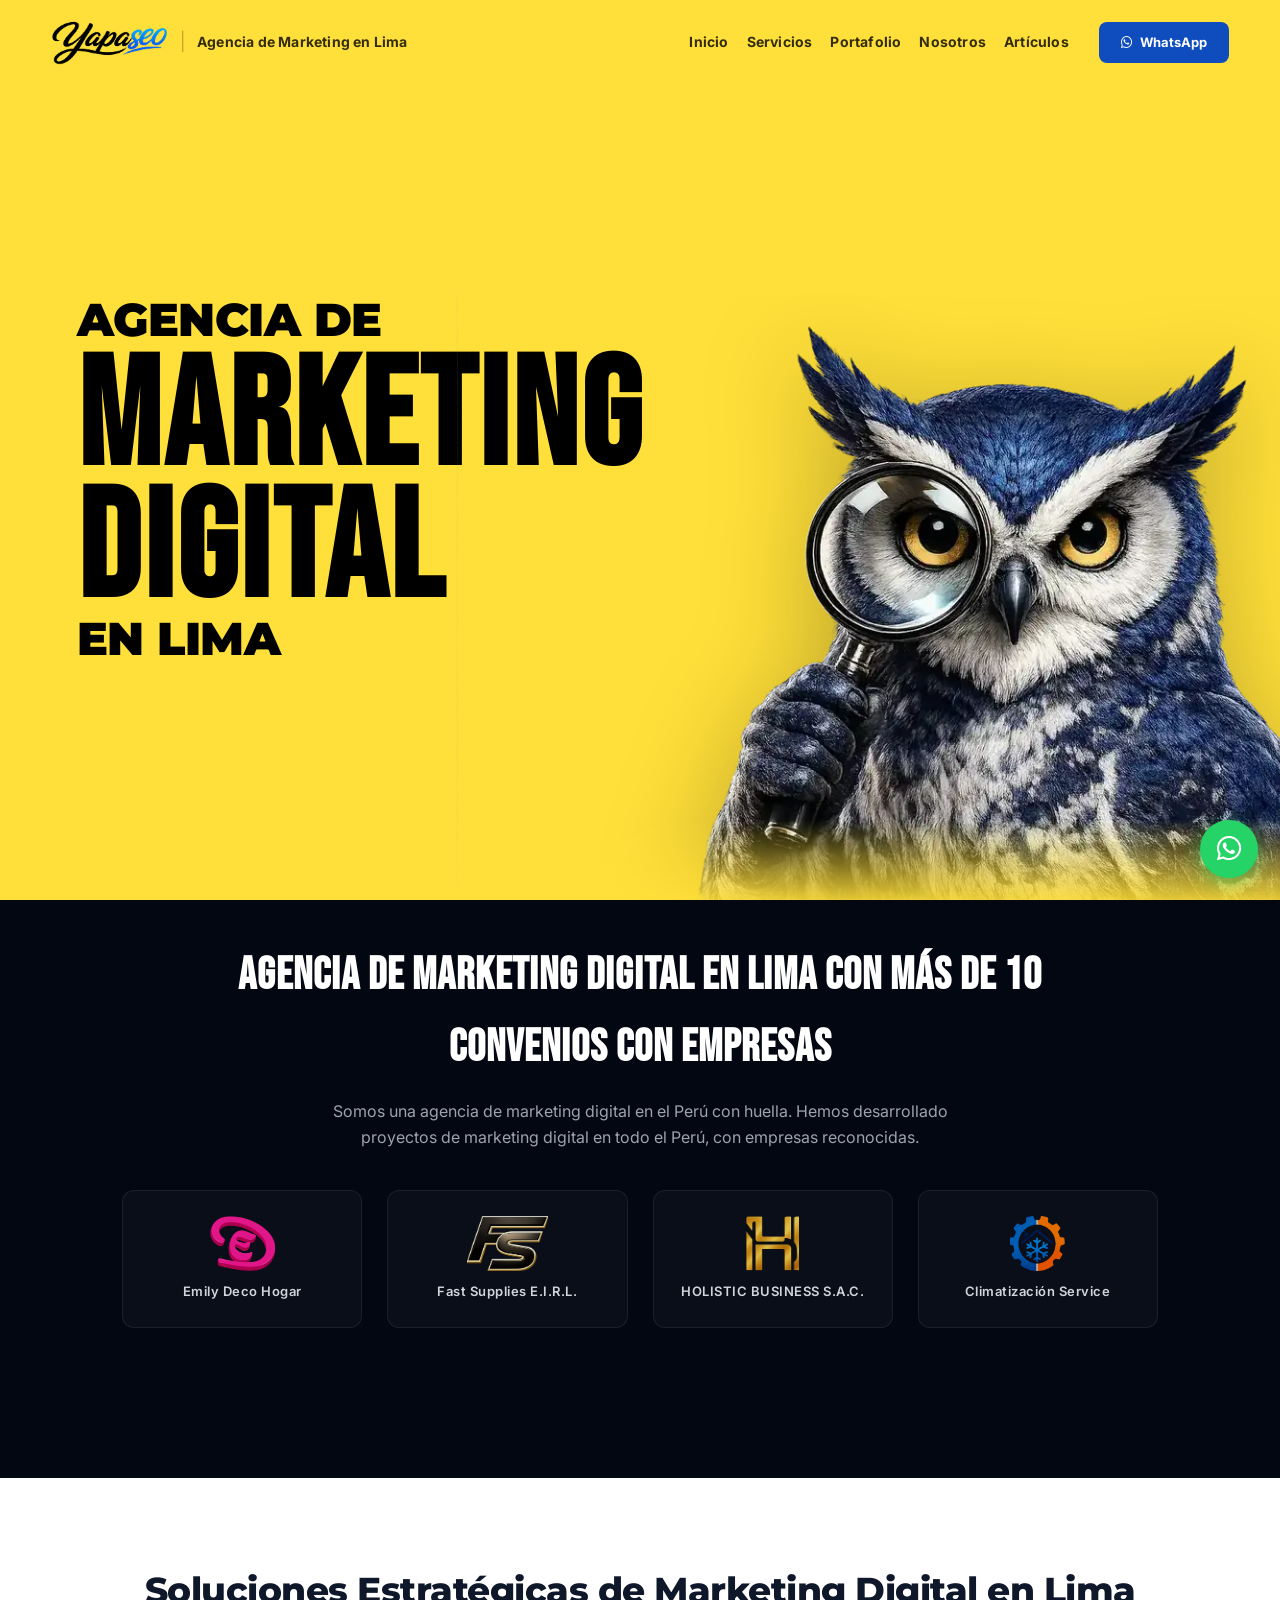
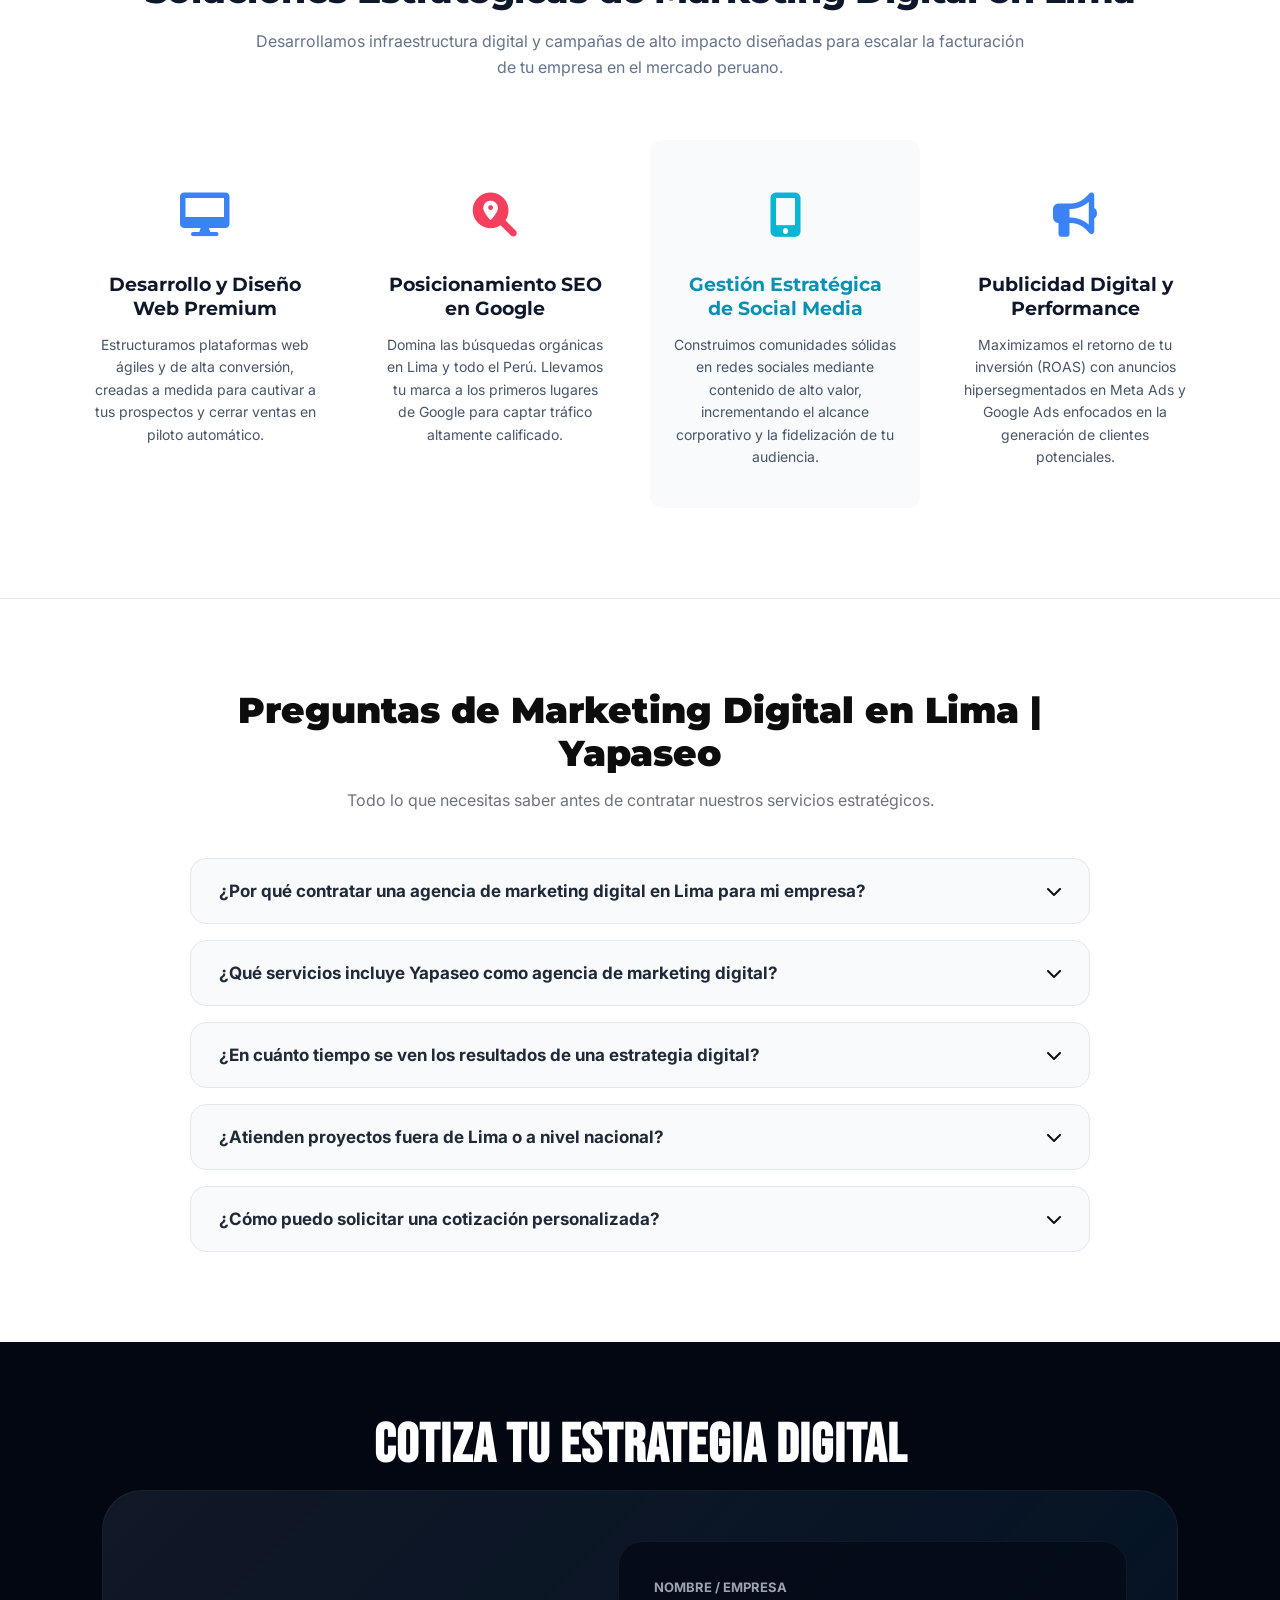
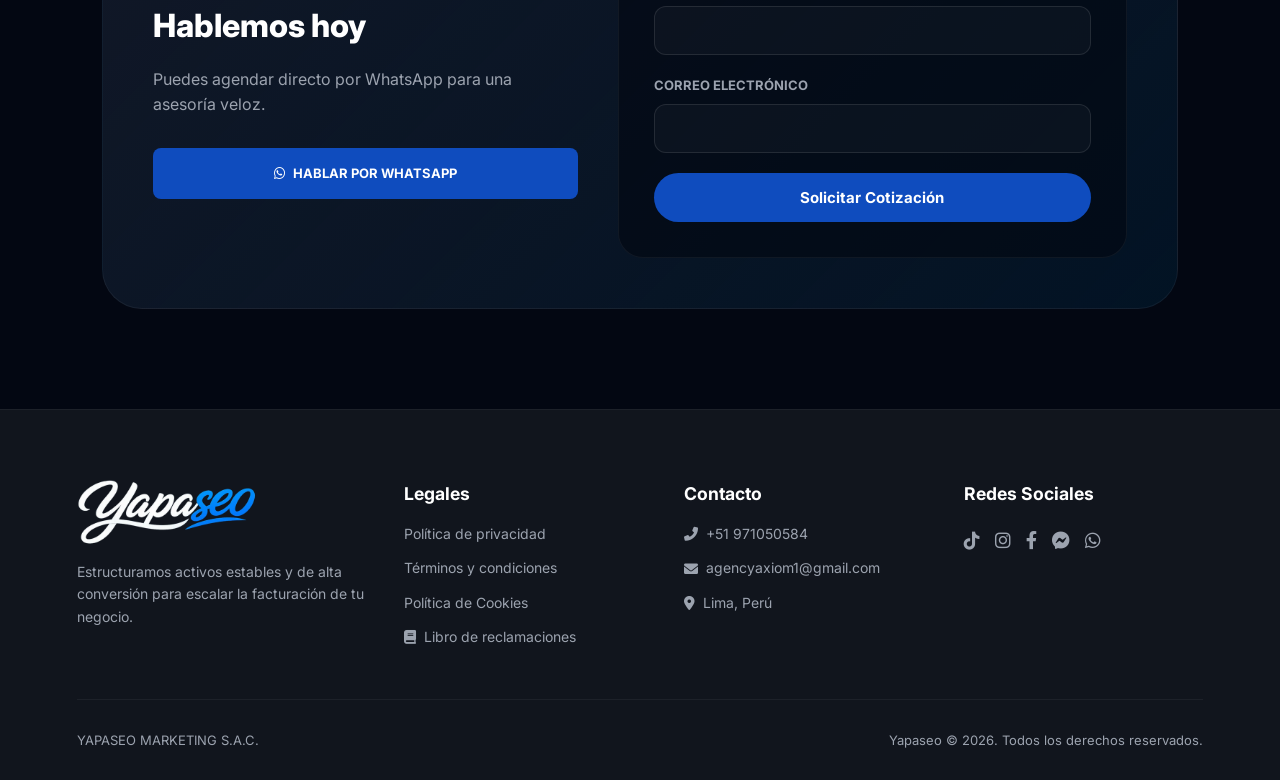
==== index.html @ 15ad4b8b "Add files via upload" ====
<!DOCTYPE html>
<html lang="es">
<head>
    <meta charset="UTF-8">
    <meta name="viewport" content="width=device-width, initial-scale=1.0">
    
    <title>Yapaseo | Agencia de Marketing Digital en Lima</title>
    <meta name="description" content="Agencia de marketing digital en Lima. Escalamos tus ventas con diseño web de alta conversión, posicionamiento SEO, branding corporativo y pauta digital.">
    <meta name="keywords" content="marketing digital lima, agencia de marketing peru, diseño web lima, edicion de video, branding corporativo, seo lima, publicidad online, yapaseo">
    <meta name="robots" content="index, follow">
    
    <link rel="canonical" href="https://yapaseo.com/">

    <meta property="og:type" content="website">
    <meta property="og:title" content="Yapaseo | Agencia de Marketing Digital en Lima">
    <meta property="og:description" content="Escala tu facturación y domina el mercado con infraestructura digital de alta conversión.">
    <meta property="og:image" content="https://yapaseo.com/assets/img/yapaseo-rectangular-negro.webp">
    <meta property="og:url" content="https://yapaseo.com/">

    <link rel="icon" type="image/png" sizes="192x192" href="https://yapaseo.com/assets/img/Favicon-yapaseo.png">
    <link rel="shortcut icon" href="https://yapaseo.com/assets/img/Favicon-yapaseo.png">
    <link rel="apple-touch-icon" href="https://yapaseo.com/assets/img/Favicon-yapaseo.png">
    
    <link rel="preload" as="image" href="assets/img/buho-yapaseo.webp" fetchpriority="high">
    <link rel="preload" href="assets/css/estilos.css?v=2" as="style">
    
    <link rel="preconnect" href="https://cdnjs.cloudflare.com" crossorigin>
    <link rel="preconnect" href="https://fonts.googleapis.com">
    <link rel="preconnect" href="https://fonts.gstatic.com" crossorigin>

    <link rel="stylesheet" href="https://cdnjs.cloudflare.com/ajax/libs/font-awesome/6.0.0/css/all.min.css" media="print" onload="this.media='all'">
    <noscript><link rel="stylesheet" href="https://cdnjs.cloudflare.com/ajax/libs/font-awesome/6.0.0/css/all.min.css"></noscript>
    
    <link rel="stylesheet" href="https://fonts.googleapis.com/css2?family=Bebas+Neue&family=Inter:wght@300;400;500;600;700;800;900&family=Montserrat:wght@400;500;600;700;800;900&display=swap" media="print" onload="this.media='all'">
    <noscript><link rel="stylesheet" href="https://fonts.googleapis.com/css2?family=Bebas+Neue&family=Inter:wght@300;400;500;600;700;800;900&display=swap"></noscript>

    <style>
        /* Override de font-display para Font Awesome */
        @font-face { font-family: 'Font Awesome 6 Free'; font-style: normal; font-weight: 900; font-display: swap; src: url("https://cdnjs.cloudflare.com/ajax/libs/font-awesome/6.0.0/webfonts/fa-solid-900.woff2") format("woff2"); }
        @font-face { font-family: 'Font Awesome 6 Free'; font-style: normal; font-weight: 400; font-display: swap; src: url("https://cdnjs.cloudflare.com/ajax/libs/font-awesome/6.0.0/webfonts/fa-regular-400.woff2") format("woff2"); }
        @font-face { font-family: 'Font Awesome 6 Brands'; font-style: normal; font-weight: 400; font-display: swap; src: url("https://cdnjs.cloudflare.com/ajax/libs/font-awesome/6.0.0/webfonts/fa-brands-400.woff2") format("woff2"); }
        
        .footer-col .footer-title {
            display: block;
            font-size: 1.1rem;
            font-weight: 700;
            margin-bottom: 15px;
            color: #fff;
        }

        /* Grilla de Logos/Convenios */
        .partners-logo-grid {
            display: grid;
            grid-template-columns: repeat(4, 1fr);
            gap: 25px;
            max-width: 1100px;
            margin: 40px auto 50px auto;
            padding: 0 20px;
            align-items: center;
        }

        .partner-card {
            background: rgba(255, 255, 255, 0.03);
            border: 1px solid rgba(255, 255, 255, 0.07);
            border-radius: 12px;
            padding: 25px 15px;
            display: flex;
            flex-direction: column;
            align-items: center;
            justify-content: center;
            text-align: center;
            min-height: 120px;
            transition: all 0.3s ease;
        }

        .partner-card:hover {
            background: rgba(255, 255, 255, 0.06);
            border-color: rgba(255, 255, 255, 0.2);
            transform: translateY(-3px);
        }

        .partner-card img {
            max-width: 150px;
            max-height: 55px;
            object-fit: contain;
            filter: brightness(0.85) contrast(1.1);
            transition: filter 0.3s ease;
        }

        .partner-card:hover img {
            filter: brightness(1) contrast(1.2);
        }

        .partner-card span {
            color: #d1d5db;
            font-size: 13px;
            font-weight: 600;
            margin-top: 10px;
            letter-spacing: 0.5px;
        }

        @media (max-width: 900px) {
            .partners-logo-grid { grid-template-columns: repeat(2, 1fr); gap: 15px; }
        }

        @media (max-width: 480px) {
            .partners-logo-grid { grid-template-columns: repeat(1, 1fr); }
        }

        /* --- SECCIÓN SERVICIOS --- */
        .services-clean-section {
            background-color: #ffffff;
            color: #1e293b;
            padding: 90px 20px;
        }

        .services-clean-container {
            max-width: 1140px;
            margin: 0 auto;
        }

        .services-clean-header {
            text-align: center;
            margin-bottom: 60px;
        }

        .services-clean-title {
            font-family: 'Montserrat', sans-serif;
            font-weight: 800;
            font-size: 36px;
            color: #0f172a;
            margin-bottom: 16px;
            line-height: 1.25;
            letter-spacing: -0.5px;
        }

        .services-clean-subtitle {
            font-size: 16px;
            color: #64748b;
            max-width: 780px;
            margin: 0 auto;
            line-height: 1.6;
            font-family: 'Inter', sans-serif;
            font-weight: 400;
        }

        .services-clean-grid {
            display: grid;
            grid-template-columns: repeat(4, 1fr);
            gap: 20px;
        }

        .service-item-box {
            background-color: transparent;
            border-radius: 12px;
            padding: 40px 24px;
            text-align: center;
            transition: all 0.3s cubic-bezier(0.4, 0, 0.2, 1);
            display: flex;
            flex-direction: column;
            align-items: center;
        }

        .service-item-box:hover,
        .service-item-box.featured {
            background-color: #f8fafc;
        }

        .service-item-icon {
            font-size: 44px;
            margin-bottom: 22px;
            display: inline-block;
            transition: transform 0.3s ease;
        }

        .service-item-box:hover .service-item-icon {
            transform: translateY(-4px);
        }

        .icon-blue { color: #3b82f6; }
        .icon-pink { color: #f43f5e; }
        .icon-cyan { color: #06b6d4; }

        .service-item-box h3 {
            font-family: 'Montserrat', sans-serif;
            font-size: 19px;
            font-weight: 700;
            color: #0f172a;
            margin-bottom: 12px;
            line-height: 1.3;
        }

        .service-item-box.featured h3 {
            color: #0891b2;
        }

        .service-item-box p {
            font-size: 14px;
            color: #475569;
            line-height: 1.6;
            margin: 0;
            font-family: 'Inter', sans-serif;
            font-weight: 400;
        }

        @media (max-width: 1024px) {
            .services-clean-grid { grid-template-columns: repeat(2, 1fr); gap: 20px; }
        }

        @media (max-width: 640px) {
            .services-clean-title { font-size: 28px; }
            .services-clean-grid { grid-template-columns: 1fr; gap: 10px; }
            .service-item-box { padding: 30px 20px; }
        }

        /* Estilos de la Sección de Preguntas Frecuentes (FAQ) */
        .faq-section {
            background-color: #ffffff;
            color: #111827;
            padding: 90px 20px;
            border-top: 1px solid #e2e8f0;
        }

        .faq-container {
            max-width: 900px;
            margin: 0 auto;
        }

        .faq-header {
            text-align: center;
            margin-bottom: 45px;
        }

        .faq-title {
            font-family: 'Montserrat', 'Inter', sans-serif;
            font-weight: 900;
            font-size: 36px;
            color: #0d0d0d;
            margin-bottom: 12px;
            line-height: 1.2;
        }

        .faq-subtitle {
            font-size: 16px;
            color: #6b7280;
            margin: 0;
        }

        .faq-list {
            display: flex;
            flex-direction: column;
            gap: 16px;
        }

        .faq-item {
            background-color: #f8fafc;
            border: 1px solid #e2e8f0;
            border-radius: 16px;
            overflow: hidden;
            transition: border-color 0.3s ease, box-shadow 0.3s ease;
        }

        .faq-item:hover {
            border-color: #cbd5e1;
            box-shadow: 0 4px 12px rgba(0, 0, 0, 0.03);
        }

        .faq-question {
            width: 100%;
            background: none;
            border: none;
            padding: 22px 28px;
            font-size: 17px;
            font-weight: 700;
            color: #1f2937;
            text-align: left;
            display: flex;
            justify-content: space-between;
            align-items: center;
            cursor: pointer;
            font-family: 'Inter', sans-serif;
        }

        .faq-icon {
            font-size: 16px;
            color: #0d0d0d;
            transition: transform 0.3s ease;
        }

        .faq-item.active .faq-icon {
            transform: rotate(180deg);
        }

        .faq-answer {
            max-height: 0;
            overflow: hidden;
            transition: max-height 0.3s ease, padding 0.3s ease;
            padding: 0 28px;
            color: #4b5563;
            font-size: 15px;
            line-height: 1.6;
        }

        .faq-item.active .faq-answer {
            padding: 0 28px 22px 28px;
            max-height: 300px;
        }

        @media (max-width: 768px) {
            .faq-title { font-size: 28px; }
            .faq-question { font-size: 15px; padding: 18px 20px; }
            .faq-answer { font-size: 14px; }
            .faq-item.active .faq-answer { padding: 0 20px 18px 20px; }
        }
    </style>
    <link rel="stylesheet" href="assets/css/estilos.css?v=2">

    <!-- Esquema Estructurado Schema.org para SEO en Google -->
    <script type="application/ld+json">
    {
      "@context": "https://schema.org",
      "@type": "FAQPage",
      "mainEntity": [{
        "@type": "Question",
        "name": "¿Por qué contratar una agencia de marketing digital en Lima para mi empresa?",
        "acceptedAnswer": {
          "@type": "Answer",
          "text": "Una agencia de marketing digital en Lima conoce el comportamiento del consumidor peruano, las tendencias locales y las estrategias específicas para destacar frente a la competencia en el mercado regional y nacional."
        }
      }, {
        "@type": "Question",
        "name": "¿Qué servicios ofrece Yapaseo como agencia de marketing digital en Perú?",
        "acceptedAnswer": {
          "@type": "Answer",
          "text": "Ofrecemos diseño y desarrollo web optimizado para SEO, estrategias de posicionamiento orgánico, branding corporativo, producción y edición de video profesional, e infraestructura digital orientada a alta conversión."
        }
      }, {
        "@type": "Question",
        "name": "¿En cuánto tiempo se ven los resultados de una estrategia de marketing digital?",
        "acceptedAnswer": {
          "@type": "Answer",
          "text": "Las campañas publicitarias y de pauta directa generan resultados e interacciones desde los primeros días, mientras que el posicionamiento web (SEO) y branding muestran un crecimiento sostenido a partir del segundo o tercer mes."
        }
      }, {
        "@type": "Question",
        "name": "¿Trabajan con empresas fuera de Lima o internacionales?",
        "acceptedAnswer": {
          "@type": "Answer",
          "text": "Sí, aunque nuestra sede central está en Lima, desarrollamos estrategias y proyectos digitales para marcas y negocios en todo el Perú y clientes internacionales."
        }
      }, {
        "@type": "Question",
        "name": "¿Cómo puedo solicitar una cotización personalizada con Yapaseo?",
        "acceptedAnswer": {
          "@type": "Answer",
          "text": "Puedes solicitar una cotización directa haciendo clic en nuestros botones de WhatsApp o completando el formulario de contacto al final de nuestra página para recibir atención inmediata."
        }
      }]
    }
    </script>
</head>
<body>

    <!-- BARRA DE NAVEGACIÓN CORREGIDA -->
    <nav id="smart-nav">
        <a href="./" class="logo-container">
            <img src="assets/img/yapaseo-rectangular-negro.webp" width="340" height="131" alt="Yapaseo Logo Negro" class="logo-img logo-dark">
            <img src="assets/img/yapaseo-rectangular-blanco.webp" width="500" height="184" alt="Yapaseo Logo Blanco" class="logo-img logo-light">
            <span class="logo-divider">|</span>
            <span class="logo-tagline">Agencia de Marketing en Lima</span>
        </a>
        <div class="nav-links">
            <a href="./">Inicio</a>
            <a href="./servicios/">Servicios</a>
            <a href="./portafolio/">Portafolio</a>
            <a href="./nosotros/">Nosotros</a>
            <a href="./articulos/">Artículos</a>
        </div>
        <button class="menu-toggle" id="menuToggle" aria-label="Abrir menú">
            <span></span><span></span><span></span>
        </button>
        <a href="https://wa.me/51971050584" class="btn-nav-ws nav-ws-desktop" target="_blank" rel="noopener noreferrer">
            <i class="fab fa-whatsapp"></i> WhatsApp
        </a>
    </nav>

    <!-- MENÚ MÓVIL CORREGIDO -->
    <div class="mobile-menu-overlay" id="mobileMenu">
        <div class="mobile-menu-links">
            <a href="./" class="mobile-link"><span class="mobile-link-icon"><i class="fas fa-house"></i></span>Inicio</a>
            <a href="./servicios/" class="mobile-link"><span class="mobile-link-icon"><i class="fas fa-layer-group"></i></span>Servicios</a>
            <a href="./portafolio/" class="mobile-link"><span class="mobile-link-icon"><i class="fas fa-images"></i></span>Portafolio</a>
            <a href="./nosotros/" class="mobile-link"><span class="mobile-link-icon"><i class="fas fa-users"></i></span>Nosotros</a>
            <a href="./articulos/" class="mobile-link"><span class="mobile-link-icon"><i class="fas fa-newspaper"></i></span>Artículos</a>
        </div>
        <a href="https://wa.me/51971050584" class="btn-nav-ws mobile-menu-ws" target="_blank" rel="noopener noreferrer">
            <i class="fab fa-whatsapp"></i> Cotizar por WhatsApp
        </a>
    </div>

    <!-- BOTÓN FLOTANTE DE WHATSAPP -->
    <a href="https://wa.me/51971050584" class="whatsapp-float" target="_blank" rel="noopener noreferrer" aria-label="Chatea por WhatsApp">
        <i class="fab fa-whatsapp"></i>
    </a>

    <main>
        <!-- HERO SECTION OPTIMIZADA -->
        <section class="hero" id="inicio">
            <div class="hero-container">
                <div class="hero-content">
                    <h1>Agencia de <span class="highlight-black">Marketing Digital</span> en Lima</h1>
                </div>
                <div class="hero-image-wrapper">
                    <img id="interactive-owl" src="assets/img/buho-yapaseo.webp" width="1000" height="667" alt="Yapaseo Agencia de Marketing Digital en Lima" fetchpriority="high">
                </div>
            </div>
        </section>

        <!-- SECCIÓN PORTAFOLIO Y LOGOS DE CONVENIOS -->
        <section id="convenios" style="padding-top: 40px;">
            <h2 class="section-title" style="color: #fff; font-family: 'Bebas Neue', sans-serif; font-size: 45px; text-align: center; letter-spacing: 1px; text-transform: none; max-width: 900px; margin: 0 auto;">
                Agencia de Marketing Digital en Lima con más de 10 convenios con empresas
            </h2>
            <p style="color: #9ca3af; text-align: center; max-width: 650px; margin: 15px auto 20px auto; font-size: 16px; line-height: 1.6;">
                Somos una agencia de marketing digital en el Perú con huella. Hemos desarrollado proyectos de marketing digital en todo el Perú, con empresas reconocidas.
            </p>

            <!-- GRILLA DE LOGOS -->
            <div class="partners-logo-grid">
                <div class="partner-card">
                    <img src="assets/img/logo-emilydecohogar.webp" alt="Emily Deco Hogar">
                    <span>Emily Deco Hogar</span>
                </div>
                <div class="partner-card">
                    <img src="assets/img/logo-fastsupplies.webp" alt="Fast Supplies EIRL">
                    <span>Fast Supplies E.I.R.L.</span>
                </div>
                <div class="partner-card">
                    <img src="assets/img/logo-holistic.webp" alt="HOLISTIC BUSINESS S.A.C.">
                    <span>HOLISTIC BUSINESS S.A.C.</span>
                </div>
                <div class="partner-card">
                    <img src="assets/img/logo-climatizacion.webp" alt="Climatización Service">
                    <span>Climatización Service</span>
                </div>
            </div>
        </section>

        <!-- SECCIÓN DE SERVICIOS INFORMATIVA (TEXTOS 100% ORIGINALES) -->
        <section class="services-clean-section" id="servicios-seccion">
            <div class="services-clean-container">
                <div class="services-clean-header">
                    <h2 class="services-clean-title">Soluciones Estratégicas de Marketing Digital en Lima</h2>
                    <p class="services-clean-subtitle">
                        Desarrollamos infraestructura digital y campañas de alto impacto diseñadas para escalar la facturación de tu empresa en el mercado peruano.
                    </p>
                </div>

                <div class="services-clean-grid">
                    <!-- Servicio 1 -->
                    <div class="service-item-box">
                        <div class="service-item-icon icon-blue">
                            <i class="fa-desktop fas"></i>
                        </div>
                        <h3>Desarrollo y Diseño Web Premium</h3>
                        <p>Estructuramos plataformas web ágiles y de alta conversión, creadas a medida para cautivar a tus prospectos y cerrar ventas en piloto automático.</p>
                    </div>

                    <!-- Servicio 2 -->
                    <div class="service-item-box">
                        <div class="service-item-icon icon-pink">
                            <i class="fa-search-location fas"></i>
                        </div>
                        <h3>Posicionamiento SEO en Google</h3>
                        <p>Domina las búsquedas orgánicas en Lima y todo el Perú. Llevamos tu marca a los primeros lugares de Google para captar tráfico altamente calificado.</p>
                    </div>

                    <!-- Servicio 3 -->
                    <div class="service-item-box featured">
                        <div class="service-item-icon icon-cyan">
                            <i class="fa-mobile-alt fas"></i>
                        </div>
                        <h3>Gestión Estratégica de Social Media</h3>
                        <p>Construimos comunidades sólidas en redes sociales mediante contenido de alto valor, incrementando el alcance corporativo y la fidelización de tu audiencia.</p>
                    </div>

                    <!-- Servicio 4 -->
                    <div class="service-item-box">
                        <div class="service-item-icon icon-blue">
                            <i class="fa-bullhorn fas"></i>
                        </div>
                        <h3>Publicidad Digital y Performance</h3>
                        <p>Maximizamos el retorno de tu inversión (ROAS) con anuncios hipersegmentados en Meta Ads y Google Ads enfocados en la generación de clientes potenciales.</p>
                    </div>
                </div>
            </div>
        </section>

        <!-- SECCIÓN PREGUNTAS FRECUENTES (FAQ) -->
        <section class="faq-section" id="faq">
            <div class="faq-container">
                <div class="faq-header">
                    <h2 class="faq-title">Preguntas de Marketing Digital en Lima | Yapaseo</h2>
                    <p class="faq-subtitle">Todo lo que necesitas saber antes de contratar nuestros servicios estratégicos.</p>
                </div>

                <div class="faq-list">
                    <div class="faq-item">
                        <button class="faq-question">
                            ¿Por qué contratar una agencia de marketing digital en Lima para mi empresa?
                            <i class="fas fa-chevron-down faq-icon"></i>
                        </button>
                        <div class="faq-answer">
                            <p>Una agencia local en Lima comprende en profundidad el mercado peruano, las búsquedas de tu público objetivo y los canales con mayor retorno de inversión, permitiendo optimizar tus recursos para lograr ventas reales.</p>
                        </div>
                    </div>

                    <div class="faq-item">
                        <button class="faq-question">
                            ¿Qué servicios incluye Yapaseo como agencia de marketing digital?
                            <i class="fas fa-chevron-down faq-icon"></i>
                        </button>
                        <div class="faq-answer">
                            <p>Ofrecemos diseño y desarrollo web de alta conversión, posicionamiento SEO estratégico, creación y gestión de identidad de marca (branding) y edición de video profesional para potenciar tu presencia en redes sociales.</p>
                        </div>
                    </div>

                    <div class="faq-item">
                        <button class="faq-question">
                            ¿En cuánto tiempo se ven los resultados de una estrategia digital?
                            <i class="fas fa-chevron-down faq-icon"></i>
                        </button>
                        <div class="faq-answer">
                            <p>Las estrategias de infraestructura y publicidad pagada muestran avances desde los primeros días, mientras que las optimizaciones SEO orgánicas construyen autoridad y tráfico calificado progresivo mes a mes.</p>
                        </div>
                    </div>

                    <div class="faq-item">
                        <button class="faq-question">
                            ¿Atienden proyectos fuera de Lima o a nivel nacional?
                            <i class="fas fa-chevron-down faq-icon"></i>
                        </button>
                        <div class="faq-answer">
                            <p>Así es. Desarrollamos soluciones e infraestructura digital para empresas ubicadas en todo el territorio peruano y marcas internacionales que buscan posicionarse en la región.</p>
                        </div>
                    </div>

                    <div class="faq-item">
                        <button class="faq-question">
                            ¿Cómo puedo solicitar una cotización personalizada?
                            <i class="fas fa-chevron-down faq-icon"></i>
                        </button>
                        <div class="faq-answer">
                            <p>Puedes comunicarte directamente vía WhatsApp a través del botón en pantalla o enviar tus requerimientos mediante el formulario de contacto para brindarte una propuesta a medida.</p>
                        </div>
                    </div>
                </div>
            </div>
        </section>

        <!-- SECCIÓN CONTACTO -->
        <section id="contacto" style="padding-top: 60px;">
            <h2 class="section-title" style="color: #fff; font-family: 'Bebas Neue', sans-serif; font-size: 55px; text-align: center; letter-spacing: 1px; text-transform: none;">Cotiza tu Estrategia Digital</h2>
            <div class="contact-container">
                <div class="contact-info-side">
                    <h3 style="font-size: 32px; margin-bottom: 15px; font-weight: 800;">Hablemos hoy</h3>
                    <p style="color: var(--text-gray); margin-bottom: 30px;">Puedes agendar directo por WhatsApp para una asesoría veloz.</p>
                    <a href="https://wa.me/51971050584" class="btn-nav-ws" style="justify-content: center; padding: 15px;" target="_blank" rel="noopener noreferrer">
                        <i class="fab fa-whatsapp"></i> HABLAR POR WHATSAPP
                    </a>
                </div>
                <div class="contact-form-side">
                    <form action="https://formspree.io/f/mwvzzbak" method="POST">
                        <div class="form-group">
                            <label for="nombre">Nombre / Empresa</label>
                            <input type="text" id="nombre" name="nombre" class="form-control" required>
                        </div>
                        <div class="form-group">
                            <label for="email">Correo Electrónico</label>
                            <input type="email" id="email" name="email" class="form-control" required>
                        </div>
                        <button type="submit" class="btn-submit">Solicitar Cotización</button>
                    </form>
                </div>
            </div>
        </section>
    </main>

    <footer>
        <div class="footer-main">
            <div class="footer-brand">
                <img src="assets/img/yapaseo-pie-de-pagina.webp" width="500" height="184" alt="Yapaseo Logo Footer">
                <p>Estructuramos activos estables y de alta conversión para escalar la facturación de tu negocio.</p>
            </div>

            <div class="footer-col">
                <span class="footer-title">Legales</span>
                <ul class="footer-links">
                    <li><a href="#">Política de privacidad</a></li>
                    <li><a href="#">Términos y condiciones</a></li>
                    <li><a href="#">Política de Cookies</a></li>
                    <li><a href="#"><i class="fas fa-book"></i> Libro de reclamaciones</a></li>
                </ul>
            </div>

            <div class="footer-col">
                <span class="footer-title">Contacto</span>
                <ul class="footer-links">
                    <li><i class="fas fa-phone-alt"></i> <span>+51 971050584</span></li>
                    <li><i class="fas fa-envelope"></i> <span>agencyaxiom1@gmail.com</span></li>
                    <li><i class="fas fa-map-marker-alt"></i> <span>Lima, Perú</span></li>
                </ul>
            </div>

            <div class="footer-col">
                <span class="footer-title">Redes Sociales</span>
                <div class="footer-socials">
                    <a href="https://www.tiktok.com/@yapaseo?_r=1&_t=ZS-97W6rn2JsyD" target="_blank" title="TikTok"><i class="fab fa-tiktok"></i></a>
                    <a href="https://www.instagram.com/yapaseo_oficial?igsh=bXFibGFudnVhZTJq" target="_blank" title="Instagram"><i class="fab fa-instagram"></i></a>
                    <a href="https://www.facebook.com/share/1PCNJesLpR/" target="_blank" title="Facebook"><i class="fab fa-facebook-f"></i></a>
                    <a href="https://m.me/yapaseo" target="_blank" title="Messenger"><i class="fab fa-facebook-messenger"></i></a>
                    <a href="https://wa.me/51971050584" target="_blank" title="WhatsApp"><i class="fab fa-whatsapp"></i></a>
                </div>
            </div>
        </div>

        <div class="footer-bottom">
            <div>YAPASEO MARKETING S.A.C.</div>
            <div>Yapaseo &copy; 2026. Todos los derechos reservados.</div>
        </div>
    </footer>

    <script>
        // Control de navegación inteligente al hacer scroll
        let lastScrollTop = 0;
        const nav = document.getElementById('smart-nav');
        window.addEventListener('scroll', function() {
            let scrollTop = window.pageYOffset || document.documentElement.scrollTop;
            if (scrollTop > 50) nav.classList.add('nav-scrolled');
            else nav.classList.remove('nav-scrolled');
            if (scrollTop > lastScrollTop && scrollTop > 150) nav.classList.add('nav-hidden');
            else nav.classList.remove('nav-hidden');
            lastScrollTop = scrollTop <= 0 ? 0 : scrollTop;
        });

        // Animación del búho
        const owl = document.getElementById('interactive-owl');
        if (owl && window.innerWidth > 900) {
            let owlRect = null;
            let ticking = false;
            let lastEvent = null;

            requestAnimationFrame(() => { owlRect = owl.getBoundingClientRect(); });
            window.addEventListener('resize', () => {
                requestAnimationFrame(() => { owlRect = owl.getBoundingClientRect(); });
            });

            function updateOwl() {
                if (!owlRect) { ticking = false; return; }
                const e = lastEvent;
                const owlCenterX = owlRect.left + owlRect.width / 2;
                const owlCenterY = owlRect.top + owlRect.height / 2;
                const deltaX = e.clientX - owlCenterX;
                const deltaY = e.clientY - owlCenterY;
                const distance = Math.sqrt(deltaX * deltaX + deltaY * deltaY);
                const maxDistance = 750;

                if (distance < maxDistance) {
                    const strength = (1 - (distance / maxDistance)) * 30;
                    const moveX = -(deltaX / distance) * strength;
                    const moveY = -(deltaY / distance) * strength;
                    owl.style.transform = `translate(${moveX}px, ${35 + moveY}px)`;
                } else {
                    owl.style.transform = `translate(0px, 35px)`;
                }
                ticking = false;
            }

            document.addEventListener('mousemove', (e) => {
                lastEvent = e;
                if (!ticking) {
                    ticking = true;
                    requestAnimationFrame(updateOwl);
                }
            });

            document.addEventListener('mouseleave', () => {
                owl.style.transform = `translate(0px, 35px)`;
            });
        }

        // Menú móvil
        const menuToggle = document.getElementById('menuToggle');
        const mobileMenu = document.getElementById('mobileMenu');
        if (menuToggle && mobileMenu) {
            const closeMobileMenu = () => {
                menuToggle.classList.remove('active');
                mobileMenu.classList.remove('active');
                document.body.style.overflow = '';
            };
            menuToggle.addEventListener('click', () => {
                const isActive = menuToggle.classList.toggle('active');
                mobileMenu.classList.toggle('active', isActive);
                document.body.style.overflow = isActive ? 'hidden' : '';
            });
            mobileMenu.querySelectorAll('a').forEach(link => {
                link.addEventListener('click', closeMobileMenu);
            });
            window.addEventListener('resize', () => {
                if (window.innerWidth > 900) closeMobileMenu();
            });
        }

        // Acordeón FAQ
        document.querySelectorAll('.faq-question').forEach(button => {
            button.addEventListener('click', () => {
                const faqItem = button.parentElement;
                const isActive = faqItem.classList.contains('active');
                
                document.querySelectorAll('.faq-item').forEach(item => {
                    item.classList.remove('active');
                });

                if (!isActive) {
                    faqItem.classList.add('active');
                }
            });
        });
    </script>
</body>
</html>
---- assets/css/estilos.css ----
/* Estilos globales - Yapaseo | Agencia de Marketing Digital */
        :root {
            --primary: #0f4cbe;
            --accent: #40CFFF;
            --bg: #030712;
            --card-bg: #111827;
            --text-gray: #9ca3af;
            --yellow-brand: #FFDF39; 
            --dark-hero: #000000;
            --scroll-bg: #000b21; 
            --footer-bg: #11151d;
        }

        * {
            margin: 0; padding: 0; box-sizing: border-box;
            font-family: 'Inter', sans-serif;
            scroll-behavior: smooth;
        }

        body { background-color: var(--bg); color: white; line-height: 1.6; overflow-x: hidden; }

        /* MENÚ MÓVIL - Botón hamburguesa redondeado, amigable, color de marca */
        .menu-toggle {
            display: none;
            flex-direction: column;
            justify-content: center;
            align-items: center;
            gap: 5px;
            width: 44px;
            height: 44px;
            background: var(--primary);
            border: none;
            border-radius: 14px;
            cursor: pointer;
            padding: 0;
            z-index: 200;
            box-shadow: 0 4px 14px rgba(15, 76, 190, 0.35);
            transition: transform 0.25s ease, box-shadow 0.25s ease;
        }
        .menu-toggle:hover { transform: translateY(-2px); box-shadow: 0 6px 18px rgba(15, 76, 190, 0.45); }
        .menu-toggle:active { transform: scale(0.92); }
        .menu-toggle span { display: block; height: 2.5px; width: 20px; background: #ffffff; border-radius: 4px; transition: transform 0.35s ease, opacity 0.35s ease; }
        .menu-toggle.active { background: var(--dark-hero); }
        .menu-toggle.active span:nth-child(1) { transform: translateY(7.5px) rotate(45deg); }
        .menu-toggle.active span:nth-child(2) { opacity: 0; }
        .menu-toggle.active span:nth-child(3) { transform: translateY(-7.5px) rotate(-45deg); }

        .mobile-menu-overlay {
            position: fixed; inset: 0;
            background: linear-gradient(165deg, var(--scroll-bg) 0%, var(--bg) 100%);
            display: flex; flex-direction: column; align-items: stretch; justify-content: center;
            gap: 26px; z-index: 150; padding: 30px 7%;
            opacity: 0; visibility: hidden; transform: translateY(-14px);
            transition: opacity 0.4s ease, transform 0.4s ease, visibility 0.4s;
        }
        .mobile-menu-overlay.active { opacity: 1; visibility: visible; transform: translateY(0); }

        .mobile-menu-links { display: flex; flex-direction: column; gap: 14px; }

        .mobile-link {
            display: flex; align-items: center; gap: 16px;
            background: rgba(255, 255, 255, 0.04);
            border: 1px solid rgba(255, 255, 255, 0.08);
            border-radius: 16px;
            padding: 16px 20px;
            font-family: 'Montserrat', sans-serif; font-weight: 700; font-size: 17px;
            color: #ffffff; text-decoration: none;
            transition: all 0.3s ease;
        }
        .mobile-link:hover, .mobile-link:active {
            background: rgba(255, 223, 57, 0.08);
            border-color: var(--yellow-brand);
            transform: translateX(4px);
        }
        .mobile-link-icon {
            width: 38px; height: 38px; border-radius: 10px; flex-shrink: 0;
            background: var(--yellow-brand); color: var(--dark-hero);
            display: flex; align-items: center; justify-content: center;
            font-size: 15px;
        }

        .mobile-menu-ws {
            margin-top: 6px;
            justify-content: center;
            padding: 17px;
            border-radius: 50px;
            font-size: 15px;
            letter-spacing: 0.3px;
            box-shadow: 0 10px 24px rgba(15, 76, 190, 0.4);
        }

        /* HEADER INTELIGENTE */
        nav {
            display: flex; justify-content: space-between; align-items: center;
            padding: 20px 4%; position: fixed; width: 100%; z-index: 100;
            background-color: var(--yellow-brand) !important;
            transition: transform 0.4s ease, background-color 0.4s ease, box-shadow 0.4s ease;
            top: 0; left: 0;
        }
        nav.nav-hidden { transform: translateY(-100%); }
        nav.nav-scrolled {
            background-color: var(--scroll-bg) !important;
            box-shadow: 0 4px 20px rgba(0, 0, 0, 0.2);
        }
        nav.nav-scrolled .logo-divider { color: rgba(255, 255, 255, 0.4); }
        nav.nav-scrolled .logo-tagline { color: #ffffff; }
        nav.nav-scrolled .nav-links a { color: #ffffff; }
        nav.nav-scrolled .nav-links a:hover { color: var(--accent); }

        .logo-container { display: flex; align-items: center; text-decoration: none; color: var(--dark-hero); cursor: pointer; }
        .logo-img { height: 45px; width: auto; display: block; }
        .logo-light { display: none; }
        .logo-dark { display: block; }
        nav.nav-scrolled .logo-dark { display: none; }
        nav.nav-scrolled .logo-light { display: block; }
        .logo-divider { margin: 0 12px; color: rgba(0,0,0,0.3); font-size: 18px; font-weight: 300; transition: color 0.4s ease; }
        .logo-tagline { font-size: 14px; font-weight: 700; color: rgba(0,0,0,0.8); letter-spacing: 0.2px; text-transform: none; transition: color 0.4s ease; }
        .logo-container:hover .logo-tagline { color: var(--primary); }
        nav.nav-scrolled .logo-container:hover .logo-tagline { color: var(--accent); }

        .nav-links { display: flex; gap: 18px; align-items: center; margin-left: auto; margin-right: 30px; }
        .nav-links a { color: rgba(0,0,0,0.8); text-decoration: none; font-size: 14px; font-weight: 700; transition: color 0.4s ease; letter-spacing: 0.2px; cursor: pointer; }
        .nav-links a:hover { color: var(--primary); }

        .btn-nav-ws {
            background: var(--primary); color: white; padding: 10px 22px;
            border-radius: 8px; text-decoration: none; font-weight: bold; font-size: 13px;
            transition: 0.3s; display: flex; align-items: center; gap: 8px;
        }
        .btn-nav-ws:hover { background: #0a378a; }

        /* BOTÓN FLOTANTE DE WHATSAPP */
        .whatsapp-float {
            position: fixed;
            right: 22px;
            bottom: 22px;
            width: 58px;
            height: 58px;
            background: #25D366;
            color: #ffffff;
            border-radius: 50%;
            display: flex;
            align-items: center;
            justify-content: center;
            font-size: 28px;
            text-decoration: none;
            z-index: 999;
            box-shadow: 0 6px 18px rgba(37, 211, 102, 0.45);
            transition: transform 0.3s ease, box-shadow 0.3s ease;
            animation: wsPulse 2.6s infinite;
        }
        .whatsapp-float:hover { transform: translateY(-3px) scale(1.05); box-shadow: 0 10px 24px rgba(37, 211, 102, 0.6); }
        @keyframes wsPulse {
            0% { box-shadow: 0 0 0 0 rgba(37, 211, 102, 0.45); }
            70% { box-shadow: 0 0 0 14px rgba(37, 211, 102, 0); }
            100% { box-shadow: 0 0 0 0 rgba(37, 211, 102, 0); }
        }
        @media (max-width: 600px) {
            .whatsapp-float { width: 52px; height: 52px; font-size: 24px; right: 16px; bottom: 16px; }
        }

        /* HERO */
        .hero {
            min-height: 100vh; min-height: 100dvh; 
            display: flex; flex-direction: column; justify-content: space-between;
            padding: 140px 6% 0 6%; position: relative; 
            background-color: var(--yellow-brand); overflow: hidden; 
        }
        .hero-container { display: flex; align-items: center; justify-content: space-between; width: 100%; z-index: 2; gap: 20px; flex-grow: 1; }
        .hero-content { max-width: 48%; text-align: left; padding-bottom: 80px; }
        .hero-content h1 { 
            font-family: 'Montserrat', sans-serif; font-weight: 900; font-size: clamp(26px, 3.8vw, 46px); 
            line-height: 0.8; margin-bottom: 0px; text-transform: uppercase; 
            letter-spacing: -0.5px; color: var(--dark-hero); display: flex; flex-direction: column; align-items: flex-start;
        }
        .hero-content h1 .highlight-black { font-family: 'Bebas Neue', sans-serif; font-weight: 900; font-size: clamp(80px, 12vw, 155px); letter-spacing: 0.02em; display: block; line-height: 0.86; margin: 12px 0 6px 0; padding: 0; transform: translateY(2px); }
        .hero-content h1 .sub-text { font-family: 'Montserrat', sans-serif; font-size: clamp(24px, 3.5vw, 42px); font-weight: 900; display: block; line-height: 0.85; letter-spacing: -0.8px; margin: 0; padding: 0; }
        
        .hero-image-wrapper { position: absolute; right: -2%; bottom: 0px; width: 58%; display: flex; justify-content: center; align-items: flex-end; z-index: 1; }
        .hero-image-wrapper img { width: 215%; max-width: 960px; height: auto; object-fit: contain; transform: translateY(35px); transition: transform 0.15s cubic-bezier(0.25, 1, 0.5, 1); filter: drop-shadow(0 20px 50px rgba(0,0,0,0.25)); -webkit-mask-image: linear-gradient(to bottom, rgba(0,0,0,1) 82%, rgba(0,0,0,0) 96%); mask-image: linear-gradient(to bottom, rgba(0,0,0,1) 82%, rgba(0,0,0,0) 96%); }

        .features-bar { display: flex; justify-content: center; align-items: center; gap: 40px; padding: 24px 20px; width: 100%; margin: 0 auto; position: relative; z-index: 5; background: transparent; }
        .feature-item { color: var(--dark-hero); display: flex; align-items: center; gap: 10px; font-family: 'Montserrat', sans-serif; font-size: 15px; font-weight: 700; letter-spacing: -0.3px; transition: all 0.3s ease; }
        .icon-gold { color: var(--dark-hero); font-size: 18px; }
        .features-divider { width: 1px; height: 20px; background-color: rgba(0, 0, 0, 0.15); }

        /* SERVICIOS */
        #servicios { background-color: #ffffff; color: #111827; padding: 100px 4% 80px 4%; }
        .services-header-box { text-align: center; margin-bottom: 70px; }
        #servicios .section-title { color: #000000; font-family: 'Montserrat', sans-serif; font-weight: 900; font-size: clamp(32px, 4vw, 52px); margin-bottom: 12px; letter-spacing: -0.5px; text-transform: uppercase; }
        .services-grid { display: grid; grid-template-columns: repeat(auto-fit, minmax(320px, 1fr)); gap: 45px; max-width: 1140px; margin: 0 auto; align-items: stretch; }
        
        .service-card { background: #ffffff; border-radius: 24px; border: 1px solid #e5e7eb; transition: all 0.4s cubic-bezier(0.16, 1, 0.3, 1); display: flex; flex-direction: column; box-shadow: 0 10px 30px rgba(0, 0, 0, 0.04); position: relative; }
        .card-icon-badge { position: absolute; top: -28px; left: 35px; width: 56px; height: 56px; border-radius: 50%; background-color: var(--dark-hero); color: var(--yellow-brand); display: flex; align-items: center; justify-content: center; font-size: 22px; z-index: 2; box-shadow: 0 6px 14px rgba(0,0,0,0.15); transition: all 0.3s ease; }
        .card-body-box { padding: 45px 25px 30px 25px; display: flex; flex-direction: column; flex-grow: 1; justify-content: space-between; }
        .service-card h3 { font-size: 22px; margin-bottom: 8px; font-weight: 800; color: #000000; font-family: 'Montserrat', sans-serif; }
        .card-intro-text { font-size: 13.5px; color: #4b5563; margin-bottom: 20px; line-height: 1.4; }
        .service-card ul { list-style: none; text-align: left; margin-bottom: 30px; flex-grow: 1; border-top: 1px dashed #e5e7eb; padding-top: 15px; }
        .service-card ul li { color: #1f2937; margin-bottom: 12px; font-size: 14px; font-weight: 600; display: flex; align-items: center; gap: 10px; }
        .service-card ul li i { font-size: 14px; color: #FFD43B; margin-bottom: 0; transition: color 0.3s ease; }
        .btn-card-premium { background: #09090b; color: var(--yellow-brand); padding: 14px 24px; border-radius: 10px; text-decoration: none; font-weight: 700; font-size: 13px; letter-spacing: 0.5px; text-transform: uppercase; display: flex; align-items: center; justify-content: center; gap: 10px; transition: all 0.3s ease; border: none; }
        .service-card:hover { transform: translateY(-8px); box-shadow: 0 20px 40px rgba(15, 76, 190, 0.12); border-color: var(--primary); }
        .service-card:hover .card-icon-badge { background-color: var(--primary); color: #ffffff; }
        .service-card:hover ul li i { color: var(--primary); }
        .service-card:hover .btn-card-premium { background: var(--primary); color: #ffffff; }

        /* WEBS QUE HEMOS DISEÑADO */
        .web-projects { background-color: #ffffff; padding: 100px 4% 110px 4%; }
        .web-projects-header { text-align: center; margin-bottom: 55px; }
        .web-projects-grid { display: grid; grid-template-columns: repeat(auto-fit, minmax(300px, 1fr)); gap: 35px; max-width: 1140px; margin: 0 auto; }
        .web-project-card { border-radius: 18px; overflow: hidden; border: 1px solid #e5e7eb; box-shadow: 0 10px 30px rgba(0, 0, 0, 0.05); background: #ffffff; transition: all 0.35s cubic-bezier(0.16, 1, 0.3, 1); }
        .web-project-card:hover { transform: translateY(-8px); box-shadow: 0 20px 40px rgba(15, 76, 190, 0.12); border-color: var(--primary); }
        .browser-bar { display: flex; align-items: center; gap: 6px; padding: 10px 14px; background: #f3f4f6; border-bottom: 1px solid #e5e7eb; }
        .browser-dot { width: 10px; height: 10px; border-radius: 50%; display: inline-block; }
        .browser-dot.red { background: #ff5f57; }
        .browser-dot.yellow { background: #febc2e; }
        .browser-dot.green { background: #28c840; }
        .web-project-card .img-frame { width: 100%; aspect-ratio: 2 / 1; overflow: hidden; background: #f3f4f6; }
        .web-project-card .img-frame img { width: 100%; height: 100%; object-fit: cover; object-position: top; display: block; }
        .web-project-info { padding: 22px 24px 26px 24px; }
        .web-project-info h3 { font-size: 18px; font-weight: 800; margin-bottom: 6px; font-family: 'Montserrat', sans-serif; color: #000000; }
        .web-project-info p { font-size: 13.5px; color: #4b5563; margin-bottom: 16px; }
        .web-project-link { display: inline-flex; align-items: center; gap: 8px; font-size: 13px; font-weight: 700; color: var(--primary); text-decoration: none; transition: color 0.3s ease; }
        .web-project-link:hover { color: #0a378a; }
        .web-project-link i { font-size: 11px; }

        /* PORTAFOLIO */
        section { padding: 100px 8%; position: relative; }
        .bento-grid { display: grid; grid-template-columns: repeat(3, 1fr); grid-template-rows: repeat(2, 400px); gap: 24px; max-width: 1200px; margin: 0 auto; }
        .bento-item { position: relative; border-radius: 30px; overflow: hidden; background: #0b0f17; cursor: pointer; }
        .bento-item.tall { grid-row: span 2; } 
        .bento-item img { width: 100%; height: 100%; height: 100%; object-fit: cover; transition: 0.6s; filter: brightness(0.9); }
        .bento-item:hover img { transform: scale(1.06); filter: brightness(1); }
        .bento-overlay { position: absolute; bottom: 0; left: 0; width: 100%; height: 75%; background: linear-gradient(to top, rgba(0,0,0,1) 5%, rgba(0,0,0,0.7) 40%, transparent 100%); display: flex; flex-direction: column; justify-content: flex-end; padding: 35px; }
        .bento-overlay h3 { font-family: 'Montserrat', sans-serif; font-size: 24px; font-weight: 800; color: #ffffff; letter-spacing: -0.5px; }

        /* FUNDADOR / SOBRE MÍ */
        .founder-section { background-color: var(--bg); padding: 160px 6% 100px 6%; color: white; }
        .founder-container { max-width: 1100px; margin: 0 auto; display: grid; grid-template-columns: 380px 1fr; gap: 60px; align-items: center; }
        .founder-photo-wrap { position: relative; display: flex; justify-content: center; }
        .founder-photo-wrap::before { content: ''; position: absolute; bottom: 10%; left: 50%; transform: translateX(-50%); width: 340px; height: 340px; background: radial-gradient(circle, rgba(255, 223, 57, 0.18) 0%, rgba(15, 76, 190, 0.1) 45%, transparent 75%); z-index: 0; border-radius: 50%; filter: blur(10px); }
        .founder-photo-wrap img { position: relative; z-index: 1; width: 100%; max-width: 380px; height: auto; object-fit: contain; filter: drop-shadow(0 20px 40px rgba(0,0,0,0.4)); -webkit-mask-image: linear-gradient(to bottom, rgba(0,0,0,1) 78%, rgba(0,0,0,0) 98%); mask-image: linear-gradient(to bottom, rgba(0,0,0,1) 78%, rgba(0,0,0,0) 98%); }
        .founder-label { color: var(--accent); font-weight: 700; font-size: 14px; text-transform: uppercase; letter-spacing: 1px; margin-bottom: 12px; display: block; }
        .founder-name { font-family: 'Montserrat', sans-serif; font-weight: 900; font-size: clamp(28px, 3.5vw, 42px); margin-bottom: 4px; }
        .founder-role { color: var(--yellow-brand); font-weight: 700; font-size: 15px; margin-bottom: 20px; display: block; }
        .founder-bio { color: var(--text-gray); font-size: 16px; line-height: 1.7; margin-bottom: 30px; max-width: 520px; }
        .founder-stat { display: inline-flex; align-items: center; gap: 14px; background: var(--card-bg); border: 1px solid rgba(255,255,255,0.08); padding: 16px 24px; border-radius: 16px; }
        .founder-stat .stat-number { font-family: 'Bebas Neue', sans-serif; font-size: 40px; color: var(--yellow-brand); line-height: 1; }
        .founder-stat .stat-label { color: white; font-size: 13px; font-weight: 600; max-width: 140px; line-height: 1.3; }

        /* METODOLOGÍA */
        #metodologia { background-color: #ffffff; color: #0d1117; padding: 120px 6%; position: relative; overflow: hidden; }
        #metodologia::before { content: ''; position: absolute; top: 50%; left: 50%; width: 600px; height: 600px; background: radial-gradient(circle, rgba(255, 223, 57, 0.15) 0%, rgba(15, 76, 190, 0.05) 50%, transparent 70%); transform: translate(-50%, -50%); z-index: 1; pointer-events: none; animation: softGlow 12s infinite alternate ease-in-out; }
        @keyframes softGlow { 0% { transform: translate(-45%, -55%) scale(1); } 100% { transform: translate(-55%, -45%) scale(1.15); } }
        #metodologia .section-title { color: #000000; font-family: 'Montserrat', sans-serif; font-weight: 900; font-size: clamp(32px, 4.2vw, 52px); margin-bottom: 15px; letter-spacing: -0.8px; text-transform: uppercase; position: relative; z-index: 2; text-align: center; }
        .metodologia-subtitle { text-align: center; color: #4b5563; font-size: 16px; max-width: 600px; margin: 0 auto 80px auto; font-weight: 500; position: relative; z-index: 2; }
        .timeline-wrapper { position: relative; max-width: 1140px; margin: 0 auto; z-index: 2; padding: 20px 0; }
        .timeline-progress-bar { position: absolute; top: 45px; left: 10%; right: 10%; height: 4px; background: var(--yellow-brand); z-index: 1; border-radius: 2px; }
        .timeline-container { display: flex; justify-content: space-between; align-items: flex-start; position: relative; z-index: 2; gap: 30px; }
        .timeline-node { flex: 1; display: flex; flex-direction: column; align-items: center; text-align: center; }
        .node-number { width: 54px; height: 54px; border-radius: 50%; background: #ffffff; border: 3px solid var(--yellow-brand); color: var(--dark-hero); font-weight: 800; font-size: 18px; display: flex; align-items: center; justify-content: center; margin-bottom: 25px; box-shadow: 0 4px 10px rgba(0,0,0,0.05); transition: all 0.4s ease; position: relative; }
        .node-number::after { content: ''; position: absolute; width: 100%; height: 100%; border-radius: 50%; border: 2px solid var(--yellow-brand); opacity: 0.4; animation: nodePulse 2s infinite ease-out; }
        @keyframes nodePulse { 0% { transform: scale(1); opacity: 0.5; } 100% { transform: scale(1.3); opacity: 0; } }
        .node-card { background: #ffffff; padding: 35px 25px; border-radius: 20px; border: 1px solid #e5e7eb; box-shadow: 0 10px 30px rgba(0, 0, 0, 0.02); transition: all 0.4s cubic-bezier(0.16, 1, 0.3, 1); width: 100%; }
        .node-card i { font-size: 32px; color: var(--yellow-brand); margin-bottom: 18px; display: inline-block; transition: transform 0.3s ease; }
        .node-card h3 { font-family: 'Montserrat', sans-serif; font-size: 20px; font-weight: 800; color: #000000; margin-bottom: 12px; }
        .node-card p { font-size: 14px; color: #4b5563; line-height: 1.5; }
        .timeline-node:hover .node-number { background: var(--yellow-brand); color: var(--dark-hero); transform: scale(1.05); }
        .timeline-node:hover .node-card { transform: translateY(-8px); border-color: var(--yellow-brand); box-shadow: 0 20px 40px rgba(255, 223, 57, 0.15); }
        .timeline-node:hover .node-card i { transform: scale(1.1) rotate(5deg); color: var(--primary); }

        /* TESTIMONIOS */
        #testimonios {
            background-color: #f9fafb; 
            padding: 100px 6%;
            color: #111827;
        }

        .testi-header {
            text-align: center;
            margin-bottom: 70px;
        }

        .testi-header h2 {
            font-family: 'Montserrat', sans-serif;
            font-weight: 800;
            font-size: clamp(32px, 4vw, 42px);
            color: #111827;
            margin-bottom: 8px;
        }

        .testi-subtitle-text {
            color: #6b7280;
            font-size: 16px;
            font-weight: 400;
        }

        .testi-professional-grid {
            display: grid;
            grid-template-columns: repeat(3, 1fr);
            gap: 30px;
            max-width: 1200px;
            margin: 0 auto;
        }

        .testi-item-wrapper {
            display: flex;
            flex-direction: column;
        }

        .testi-bubble-card {
            background: #ffffff;
            border: 1px solid #e5e7eb;
            border-radius: 4px;
            padding: 40px 30px;
            text-align: center;
            position: relative;
            margin-bottom: 25px; 
            box-shadow: 0 2px 10px rgba(0,0,0,0.01);
            transition: transform 0.3s ease;
        }

        .testi-bubble-card:hover {
            transform: translateY(-5px);
        }

        .testi-bubble-card::after {
            content: '';
            position: absolute;
            bottom: -9px;
            left: 50%;
            transform: translateX(-50%) rotate(45deg);
            width: 16px;
            height: 16px;
            background: #ffffff;
            border-right: 1px solid #e5e7eb;
            border-bottom: 1px solid #e5e7eb;
        }

        .quote-icon-container {
            margin-bottom: 20px;
        }

        .quote-icon-container i {
            font-size: 28px;
            color: #9ca3af; 
        }

        .testi-bubble-card p {
            color: #6b7280;
            font-size: 14.5px;
            line-height: 1.7;
            font-weight: 400;
        }

        .testi-author-area {
            text-align: center;
        }

        .testi-logo-img {
            width: 70px;
            height: 70px;
            border-radius: 12px; 
            background-color: #ffffff;
            border: 1px solid #f3f4f6;
            object-fit: contain; 
            padding: 5px; 
            margin: 0 auto 15px auto;
            display: block;
            box-shadow: 0 4px 6px rgba(0,0,0,0.04);
        }

        .testi-author-area h4 {
            color: #111827;
            font-family: 'Montserrat', sans-serif;
            font-size: 16px;
            font-weight: 700;
            margin-bottom: 2px;
        }

        .testi-author-area .author-name {
            display: block;
            color: #6b7280;
            font-size: 14px;
        }

        .testi-author-area .author-role {
            display: block;
            color: #9ca3af;
            font-size: 13px;
            font-style: italic;
        }

        /* CONTACTO Y FOOTER */
        #contacto { padding-top: 100px; }
        .contact-container { display: grid; grid-template-columns: 1fr 1.2fr; gap: 40px; max-width: 1100px; margin: 0 auto; background: linear-gradient(135deg, var(--card-bg), rgba(0, 129, 201, 0.1)); padding: 50px; border-radius: 40px; border: 1px solid rgba(255,255,255,0.05); }
        .contact-info-side { display: flex; flex-direction: column; justify-content: center; }
        .contact-form-side { background: rgba(3, 7, 18, 0.6); padding: 35px; border-radius: 25px; border: 1px solid rgba(255,255,255,0.05); }
        .form-group { margin-bottom: 20px; }
        .form-group label { display: block; font-size: 13px; font-weight: bold; margin-bottom: 8px; color: var(--text-gray); text-transform: uppercase; }
        .form-control { width: 100%; padding: 14px 20px; background: rgba(255,255,255,0.03); border: 1px solid rgba(255,255,255,0.1); border-radius: 12px; color: white; font-size: 15px; }
        .btn-submit { width: 100%; background: var(--primary); color: white; padding: 15px; border: none; border-radius: 50px; font-weight: bold; font-size: 15px; cursor: pointer; }

        footer { background-color: var(--footer-bg); padding: 70px 6% 30px 6%; border-top: 1px solid rgba(255, 255, 255, 0.05); }
        .footer-main { display: grid; grid-template-columns: 1.2fr 1fr 1fr 1fr; gap: 40px; max-width: 1200px; margin: 0 auto 50px auto; }
        .footer-brand { display: flex; flex-direction: column; gap: 15px; }
        .footer-brand img { max-width: 180px; height: auto; display: block; }
        .footer-brand p { color: var(--text-gray); font-size: 14px; }
        
        .footer-col h4 { font-size: 16px; font-weight: 700; margin-bottom: 25px; color: #ffffff; position: relative; }
        .footer-links { list-style: none; display: flex; flex-direction: column; gap: 12px; }
        .footer-links a, .footer-links li { color: var(--text-gray); text-decoration: none; font-size: 14px; transition: color 0.3s ease; display: flex; align-items: center; gap: 8px; }
        .footer-links a:hover { color: var(--accent); }
        
        /* Redes Sociales en Footer */
        .footer-socials { display: flex; gap: 15px; align-items: center; padding-top: 4px; }
        .footer-socials a { color: var(--text-gray); font-size: 18px; text-decoration: none; transition: color 0.3s ease, transform 0.3s ease; }
        .footer-socials a:hover { color: var(--accent); transform: translateY(-2px); }

        .footer-bottom { max-width: 1200px; margin: 0 auto; padding-top: 30px; border-top: 1px solid rgba(255, 255, 255, 0.05); display: flex; justify-content: space-between; align-items: center; flex-wrap: wrap; gap: 15px; font-size: 13px; color: var(--text-gray); }

        /* MULTIMEDIA OPTIMIZATIONS */
        @media (max-width: 992px) {
            nav { padding: 15px 3%; }
            .logo-img { height: 38px; }
            .logo-divider, .logo-tagline { display: none; }
            .nav-links { gap: 12px; margin-right: 15px; }
            .footer-main { grid-template-columns: repeat(2, 1fr); gap: 30px; }
        }

        @media (max-width: 900px) {
            .nav-links { display: none; }
            .menu-toggle { display: flex; }
            nav > .nav-ws-desktop { display: none; }
            .web-projects { padding: 70px 8% 70px 8% !important; }
            .web-projects-grid { gap: 30px; padding: 0 2px; }
            .founder-section { padding: 130px 5% 70px 5%; }
            .founder-container { grid-template-columns: 1fr; text-align: center; gap: 30px; }
            .founder-photo-wrap img { max-width: 260px; }
            .founder-bio { margin-left: auto; margin-right: auto; }
            .founder-stat { margin: 0 auto; }
            .hero { padding: 105px 4% 0 4%; height: 100vh; height: 100dvh; display: flex; flex-direction: column; justify-content: flex-start; }
            .hero-container { flex-direction: column; text-align: center; gap: 0px; justify-content: flex-start; flex-grow: 1; position: relative; }
            .hero-content { max-width: 100%; text-align: center; display: flex; flex-direction: column; align-items: center; padding-bottom: 0px; margin-top: 35px; z-index: 2; }
            .hero-content h1 { align-items: center; font-size: clamp(38px, 7vw, 55px); }
            .hero-content h1 .highlight-black { font-size: clamp(110px, 22vw, 170px); margin: 6px 0 2px 0; }
            .hero-content h1 .sub-text { font-size: clamp(35px, 6.5vw, 48px); }
            .hero-image-wrapper { position: absolute; width: 240%; max-width: 850px; bottom: -20px; right: auto; left: 50%; transform: translateX(-54%); z-index: 1; display: flex; justify-content: center; align-items: flex-end; }
            .hero-image-wrapper img { width: 100%; transform: translateY(0px) !important; -webkit-mask-image: none; mask-image: none; }
            .features-bar { display: none !important; }
            .bento-grid { grid-template-columns: 1fr; grid-template-rows: auto; }
            .bento-item.tall { grid-row: span 1; height: 380px; } 
            
            .timeline-progress-bar { left: 27px; top: 10px; bottom: 10px; width: 4px; height: auto; background: var(--yellow-brand); }
            .timeline-container { flex-direction: column; gap: 40px; }
            .timeline-node { flex-direction: row; align-items: flex-start; text-align: left; width: 100%; gap: 20px; }
            .node-number { margin-bottom: 0; flex-shrink: 0; z-index: 3; }
            .node-card { padding: 25px 20px; }
            
            .testi-professional-grid { grid-template-columns: 1fr; gap: 50px; }
            
            .contact-container { grid-template-columns: 1fr; padding: 30px 20px; }
            .footer-main { grid-template-columns: 1fr; text-align: center; justify-items: center; }
            .footer-brand { align-items: center; }
            .footer-socials { justify-content: center; }
            .footer-bottom { justify-content: center; text-align: center; }
            #servicios { padding: 80px 4% 60px 4%; }
            .services-grid { gap: 60px; }
        }
---- assets/css/estilos.css ----
/* Estilos globales - Yapaseo | Agencia de Marketing Digital */
        :root {
            --primary: #0f4cbe;
            --accent: #40CFFF;
            --bg: #030712;
            --card-bg: #111827;
            --text-gray: #9ca3af;
            --yellow-brand: #FFDF39; 
            --dark-hero: #000000;
            --scroll-bg: #000b21; 
            --footer-bg: #11151d;
        }

        * {
            margin: 0; padding: 0; box-sizing: border-box;
            font-family: 'Inter', sans-serif;
            scroll-behavior: smooth;
        }

        body { background-color: var(--bg); color: white; line-height: 1.6; overflow-x: hidden; }

        /* MENÚ MÓVIL - Botón hamburguesa redondeado, amigable, color de marca */
        .menu-toggle {
            display: none;
            flex-direction: column;
            justify-content: center;
            align-items: center;
            gap: 5px;
            width: 44px;
            height: 44px;
            background: var(--primary);
            border: none;
            border-radius: 14px;
            cursor: pointer;
            padding: 0;
            z-index: 200;
            box-shadow: 0 4px 14px rgba(15, 76, 190, 0.35);
            transition: transform 0.25s ease, box-shadow 0.25s ease;
        }
        .menu-toggle:hover { transform: translateY(-2px); box-shadow: 0 6px 18px rgba(15, 76, 190, 0.45); }
        .menu-toggle:active { transform: scale(0.92); }
        .menu-toggle span { display: block; height: 2.5px; width: 20px; background: #ffffff; border-radius: 4px; transition: transform 0.35s ease, opacity 0.35s ease; }
        .menu-toggle.active { background: var(--dark-hero); }
        .menu-toggle.active span:nth-child(1) { transform: translateY(7.5px) rotate(45deg); }
        .menu-toggle.active span:nth-child(2) { opacity: 0; }
        .menu-toggle.active span:nth-child(3) { transform: translateY(-7.5px) rotate(-45deg); }

        .mobile-menu-overlay {
            position: fixed; inset: 0;
            background: linear-gradient(165deg, var(--scroll-bg) 0%, var(--bg) 100%);
            display: flex; flex-direction: column; align-items: stretch; justify-content: center;
            gap: 26px; z-index: 150; padding: 30px 7%;
            opacity: 0; visibility: hidden; transform: translateY(-14px);
            transition: opacity 0.4s ease, transform 0.4s ease, visibility 0.4s;
        }
        .mobile-menu-overlay.active { opacity: 1; visibility: visible; transform: translateY(0); }

        .mobile-menu-links { display: flex; flex-direction: column; gap: 14px; }

        .mobile-link {
            display: flex; align-items: center; gap: 16px;
            background: rgba(255, 255, 255, 0.04);
            border: 1px solid rgba(255, 255, 255, 0.08);
            border-radius: 16px;
            padding: 16px 20px;
            font-family: 'Montserrat', sans-serif; font-weight: 700; font-size: 17px;
            color: #ffffff; text-decoration: none;
            transition: all 0.3s ease;
        }
        .mobile-link:hover, .mobile-link:active {
            background: rgba(255, 223, 57, 0.08);
            border-color: var(--yellow-brand);
            transform: translateX(4px);
        }
        .mobile-link-icon {
            width: 38px; height: 38px; border-radius: 10px; flex-shrink: 0;
            background: var(--yellow-brand); color: var(--dark-hero);
            display: flex; align-items: center; justify-content: center;
            font-size: 15px;
        }

        .mobile-menu-ws {
            margin-top: 6px;
            justify-content: center;
            padding: 17px;
            border-radius: 50px;
            font-size: 15px;
            letter-spacing: 0.3px;
            box-shadow: 0 10px 24px rgba(15, 76, 190, 0.4);
        }

        /* HEADER INTELIGENTE */
        nav {
            display: flex; justify-content: space-between; align-items: center;
            padding: 20px 4%; position: fixed; width: 100%; z-index: 100;
            background-color: var(--yellow-brand) !important;
            transition: transform 0.4s ease, background-color 0.4s ease, box-shadow 0.4s ease;
            top: 0; left: 0;
        }
        nav.nav-hidden { transform: translateY(-100%); }
        nav.nav-scrolled {
            background-color: var(--scroll-bg) !important;
            box-shadow: 0 4px 20px rgba(0, 0, 0, 0.2);
        }
        nav.nav-scrolled .logo-divider { color: rgba(255, 255, 255, 0.4); }
        nav.nav-scrolled .logo-tagline { color: #ffffff; }
        nav.nav-scrolled .nav-links a { color: #ffffff; }
        nav.nav-scrolled .nav-links a:hover { color: var(--accent); }

        .logo-container { display: flex; align-items: center; text-decoration: none; color: var(--dark-hero); cursor: pointer; }
        .logo-img { height: 45px; width: auto; display: block; }
        .logo-light { display: none; }
        .logo-dark { display: block; }
        nav.nav-scrolled .logo-dark { display: none; }
        nav.nav-scrolled .logo-light { display: block; }
        .logo-divider { margin: 0 12px; color: rgba(0,0,0,0.3); font-size: 18px; font-weight: 300; transition: color 0.4s ease; }
        .logo-tagline { font-size: 14px; font-weight: 700; color: rgba(0,0,0,0.8); letter-spacing: 0.2px; text-transform: none; transition: color 0.4s ease; }
        .logo-container:hover .logo-tagline { color: var(--primary); }
        nav.nav-scrolled .logo-container:hover .logo-tagline { color: var(--accent); }

        .nav-links { display: flex; gap: 18px; align-items: center; margin-left: auto; margin-right: 30px; }
        .nav-links a { color: rgba(0,0,0,0.8); text-decoration: none; font-size: 14px; font-weight: 700; transition: color 0.4s ease; letter-spacing: 0.2px; cursor: pointer; }
        .nav-links a:hover { color: var(--primary); }

        .btn-nav-ws {
            background: var(--primary); color: white; padding: 10px 22px;
            border-radius: 8px; text-decoration: none; font-weight: bold; font-size: 13px;
            transition: 0.3s; display: flex; align-items: center; gap: 8px;
        }
        .btn-nav-ws:hover { background: #0a378a; }

        /* BOTÓN FLOTANTE DE WHATSAPP */
        .whatsapp-float {
            position: fixed;
            right: 22px;
            bottom: 22px;
            width: 58px;
            height: 58px;
            background: #25D366;
            color: #ffffff;
            border-radius: 50%;
            display: flex;
            align-items: center;
            justify-content: center;
            font-size: 28px;
            text-decoration: none;
            z-index: 999;
            box-shadow: 0 6px 18px rgba(37, 211, 102, 0.45);
            transition: transform 0.3s ease, box-shadow 0.3s ease;
            animation: wsPulse 2.6s infinite;
        }
        .whatsapp-float:hover { transform: translateY(-3px) scale(1.05); box-shadow: 0 10px 24px rgba(37, 211, 102, 0.6); }
        @keyframes wsPulse {
            0% { box-shadow: 0 0 0 0 rgba(37, 211, 102, 0.45); }
            70% { box-shadow: 0 0 0 14px rgba(37, 211, 102, 0); }
            100% { box-shadow: 0 0 0 0 rgba(37, 211, 102, 0); }
        }
        @media (max-width: 600px) {
            .whatsapp-float { width: 52px; height: 52px; font-size: 24px; right: 16px; bottom: 16px; }
        }

        /* HERO */
        .hero {
            min-height: 100vh; min-height: 100dvh; 
            display: flex; flex-direction: column; justify-content: space-between;
            padding: 140px 6% 0 6%; position: relative; 
            background-color: var(--yellow-brand); overflow: hidden; 
        }
        .hero-container { display: flex; align-items: center; justify-content: space-between; width: 100%; z-index: 2; gap: 20px; flex-grow: 1; }
        .hero-content { max-width: 48%; text-align: left; padding-bottom: 80px; }
        .hero-content h1 { 
            font-family: 'Montserrat', sans-serif; font-weight: 900; font-size: clamp(26px, 3.8vw, 46px); 
            line-height: 0.8; margin-bottom: 0px; text-transform: uppercase; 
            letter-spacing: -0.5px; color: var(--dark-hero); display: flex; flex-direction: column; align-items: flex-start;
        }
        .hero-content h1 .highlight-black { font-family: 'Bebas Neue', sans-serif; font-weight: 900; font-size: clamp(80px, 12vw, 155px); letter-spacing: 0.02em; display: block; line-height: 0.86; margin: 12px 0 6px 0; padding: 0; transform: translateY(2px); }
        .hero-content h1 .sub-text { font-family: 'Montserrat', sans-serif; font-size: clamp(24px, 3.5vw, 42px); font-weight: 900; display: block; line-height: 0.85; letter-spacing: -0.8px; margin: 0; padding: 0; }
        
        .hero-image-wrapper { position: absolute; right: -2%; bottom: 0px; width: 58%; display: flex; justify-content: center; align-items: flex-end; z-index: 1; }
        .hero-image-wrapper img { width: 215%; max-width: 960px; height: auto; object-fit: contain; transform: translateY(35px); transition: transform 0.15s cubic-bezier(0.25, 1, 0.5, 1); filter: drop-shadow(0 20px 50px rgba(0,0,0,0.25)); -webkit-mask-image: linear-gradient(to bottom, rgba(0,0,0,1) 82%, rgba(0,0,0,0) 96%); mask-image: linear-gradient(to bottom, rgba(0,0,0,1) 82%, rgba(0,0,0,0) 96%); }

        .features-bar { display: flex; justify-content: center; align-items: center; gap: 40px; padding: 24px 20px; width: 100%; margin: 0 auto; position: relative; z-index: 5; background: transparent; }
        .feature-item { color: var(--dark-hero); display: flex; align-items: center; gap: 10px; font-family: 'Montserrat', sans-serif; font-size: 15px; font-weight: 700; letter-spacing: -0.3px; transition: all 0.3s ease; }
        .icon-gold { color: var(--dark-hero); font-size: 18px; }
        .features-divider { width: 1px; height: 20px; background-color: rgba(0, 0, 0, 0.15); }

        /* SERVICIOS */
        #servicios { background-color: #ffffff; color: #111827; padding: 100px 4% 80px 4%; }
        .services-header-box { text-align: center; margin-bottom: 70px; }
        #servicios .section-title { color: #000000; font-family: 'Montserrat', sans-serif; font-weight: 900; font-size: clamp(32px, 4vw, 52px); margin-bottom: 12px; letter-spacing: -0.5px; text-transform: uppercase; }
        .services-grid { display: grid; grid-template-columns: repeat(auto-fit, minmax(320px, 1fr)); gap: 45px; max-width: 1140px; margin: 0 auto; align-items: stretch; }
        
        .service-card { background: #ffffff; border-radius: 24px; border: 1px solid #e5e7eb; transition: all 0.4s cubic-bezier(0.16, 1, 0.3, 1); display: flex; flex-direction: column; box-shadow: 0 10px 30px rgba(0, 0, 0, 0.04); position: relative; }
        .card-icon-badge { position: absolute; top: -28px; left: 35px; width: 56px; height: 56px; border-radius: 50%; background-color: var(--dark-hero); color: var(--yellow-brand); display: flex; align-items: center; justify-content: center; font-size: 22px; z-index: 2; box-shadow: 0 6px 14px rgba(0,0,0,0.15); transition: all 0.3s ease; }
        .card-body-box { padding: 45px 25px 30px 25px; display: flex; flex-direction: column; flex-grow: 1; justify-content: space-between; }
        .service-card h3 { font-size: 22px; margin-bottom: 8px; font-weight: 800; color: #000000; font-family: 'Montserrat', sans-serif; }
        .card-intro-text { font-size: 13.5px; color: #4b5563; margin-bottom: 20px; line-height: 1.4; }
        .service-card ul { list-style: none; text-align: left; margin-bottom: 30px; flex-grow: 1; border-top: 1px dashed #e5e7eb; padding-top: 15px; }
        .service-card ul li { color: #1f2937; margin-bottom: 12px; font-size: 14px; font-weight: 600; display: flex; align-items: center; gap: 10px; }
        .service-card ul li i { font-size: 14px; color: #FFD43B; margin-bottom: 0; transition: color 0.3s ease; }
        .btn-card-premium { background: #09090b; color: var(--yellow-brand); padding: 14px 24px; border-radius: 10px; text-decoration: none; font-weight: 700; font-size: 13px; letter-spacing: 0.5px; text-transform: uppercase; display: flex; align-items: center; justify-content: center; gap: 10px; transition: all 0.3s ease; border: none; }
        .service-card:hover { transform: translateY(-8px); box-shadow: 0 20px 40px rgba(15, 76, 190, 0.12); border-color: var(--primary); }
        .service-card:hover .card-icon-badge { background-color: var(--primary); color: #ffffff; }
        .service-card:hover ul li i { color: var(--primary); }
        .service-card:hover .btn-card-premium { background: var(--primary); color: #ffffff; }

        /* WEBS QUE HEMOS DISEÑADO */
        .web-projects { background-color: #ffffff; padding: 100px 4% 110px 4%; }
        .web-projects-header { text-align: center; margin-bottom: 55px; }
        .web-projects-grid { display: grid; grid-template-columns: repeat(auto-fit, minmax(300px, 1fr)); gap: 35px; max-width: 1140px; margin: 0 auto; }
        .web-project-card { border-radius: 18px; overflow: hidden; border: 1px solid #e5e7eb; box-shadow: 0 10px 30px rgba(0, 0, 0, 0.05); background: #ffffff; transition: all 0.35s cubic-bezier(0.16, 1, 0.3, 1); }
        .web-project-card:hover { transform: translateY(-8px); box-shadow: 0 20px 40px rgba(15, 76, 190, 0.12); border-color: var(--primary); }
        .browser-bar { display: flex; align-items: center; gap: 6px; padding: 10px 14px; background: #f3f4f6; border-bottom: 1px solid #e5e7eb; }
        .browser-dot { width: 10px; height: 10px; border-radius: 50%; display: inline-block; }
        .browser-dot.red { background: #ff5f57; }
        .browser-dot.yellow { background: #febc2e; }
        .browser-dot.green { background: #28c840; }
        .web-project-card .img-frame { width: 100%; aspect-ratio: 2 / 1; overflow: hidden; background: #f3f4f6; }
        .web-project-card .img-frame img { width: 100%; height: 100%; object-fit: cover; object-position: top; display: block; }
        .web-project-info { padding: 22px 24px 26px 24px; }
        .web-project-info h3 { font-size: 18px; font-weight: 800; margin-bottom: 6px; font-family: 'Montserrat', sans-serif; color: #000000; }
        .web-project-info p { font-size: 13.5px; color: #4b5563; margin-bottom: 16px; }
        .web-project-link { display: inline-flex; align-items: center; gap: 8px; font-size: 13px; font-weight: 700; color: var(--primary); text-decoration: none; transition: color 0.3s ease; }
        .web-project-link:hover { color: #0a378a; }
        .web-project-link i { font-size: 11px; }

        /* PORTAFOLIO */
        section { padding: 100px 8%; position: relative; }
        .bento-grid { display: grid; grid-template-columns: repeat(3, 1fr); grid-template-rows: repeat(2, 400px); gap: 24px; max-width: 1200px; margin: 0 auto; }
        .bento-item { position: relative; border-radius: 30px; overflow: hidden; background: #0b0f17; cursor: pointer; }
        .bento-item.tall { grid-row: span 2; } 
        .bento-item img { width: 100%; height: 100%; height: 100%; object-fit: cover; transition: 0.6s; filter: brightness(0.9); }
        .bento-item:hover img { transform: scale(1.06); filter: brightness(1); }
        .bento-overlay { position: absolute; bottom: 0; left: 0; width: 100%; height: 75%; background: linear-gradient(to top, rgba(0,0,0,1) 5%, rgba(0,0,0,0.7) 40%, transparent 100%); display: flex; flex-direction: column; justify-content: flex-end; padding: 35px; }
        .bento-overlay h3 { font-family: 'Montserrat', sans-serif; font-size: 24px; font-weight: 800; color: #ffffff; letter-spacing: -0.5px; }

        /* FUNDADOR / SOBRE MÍ */
        .founder-section { background-color: var(--bg); padding: 160px 6% 100px 6%; color: white; }
        .founder-container { max-width: 1100px; margin: 0 auto; display: grid; grid-template-columns: 380px 1fr; gap: 60px; align-items: center; }
        .founder-photo-wrap { position: relative; display: flex; justify-content: center; }
        .founder-photo-wrap::before { content: ''; position: absolute; bottom: 10%; left: 50%; transform: translateX(-50%); width: 340px; height: 340px; background: radial-gradient(circle, rgba(255, 223, 57, 0.18) 0%, rgba(15, 76, 190, 0.1) 45%, transparent 75%); z-index: 0; border-radius: 50%; filter: blur(10px); }
        .founder-photo-wrap img { position: relative; z-index: 1; width: 100%; max-width: 380px; height: auto; object-fit: contain; filter: drop-shadow(0 20px 40px rgba(0,0,0,0.4)); -webkit-mask-image: linear-gradient(to bottom, rgba(0,0,0,1) 78%, rgba(0,0,0,0) 98%); mask-image: linear-gradient(to bottom, rgba(0,0,0,1) 78%, rgba(0,0,0,0) 98%); }
        .founder-label { color: var(--accent); font-weight: 700; font-size: 14px; text-transform: uppercase; letter-spacing: 1px; margin-bottom: 12px; display: block; }
        .founder-name { font-family: 'Montserrat', sans-serif; font-weight: 900; font-size: clamp(28px, 3.5vw, 42px); margin-bottom: 4px; }
        .founder-role { color: var(--yellow-brand); font-weight: 700; font-size: 15px; margin-bottom: 20px; display: block; }
        .founder-bio { color: var(--text-gray); font-size: 16px; line-height: 1.7; margin-bottom: 30px; max-width: 520px; }
        .founder-stat { display: inline-flex; align-items: center; gap: 14px; background: var(--card-bg); border: 1px solid rgba(255,255,255,0.08); padding: 16px 24px; border-radius: 16px; }
        .founder-stat .stat-number { font-family: 'Bebas Neue', sans-serif; font-size: 40px; color: var(--yellow-brand); line-height: 1; }
        .founder-stat .stat-label { color: white; font-size: 13px; font-weight: 600; max-width: 140px; line-height: 1.3; }

        /* METODOLOGÍA */
        #metodologia { background-color: #ffffff; color: #0d1117; padding: 120px 6%; position: relative; overflow: hidden; }
        #metodologia::before { content: ''; position: absolute; top: 50%; left: 50%; width: 600px; height: 600px; background: radial-gradient(circle, rgba(255, 223, 57, 0.15) 0%, rgba(15, 76, 190, 0.05) 50%, transparent 70%); transform: translate(-50%, -50%); z-index: 1; pointer-events: none; animation: softGlow 12s infinite alternate ease-in-out; }
        @keyframes softGlow { 0% { transform: translate(-45%, -55%) scale(1); } 100% { transform: translate(-55%, -45%) scale(1.15); } }
        #metodologia .section-title { color: #000000; font-family: 'Montserrat', sans-serif; font-weight: 900; font-size: clamp(32px, 4.2vw, 52px); margin-bottom: 15px; letter-spacing: -0.8px; text-transform: uppercase; position: relative; z-index: 2; text-align: center; }
        .metodologia-subtitle { text-align: center; color: #4b5563; font-size: 16px; max-width: 600px; margin: 0 auto 80px auto; font-weight: 500; position: relative; z-index: 2; }
        .timeline-wrapper { position: relative; max-width: 1140px; margin: 0 auto; z-index: 2; padding: 20px 0; }
        .timeline-progress-bar { position: absolute; top: 45px; left: 10%; right: 10%; height: 4px; background: var(--yellow-brand); z-index: 1; border-radius: 2px; }
        .timeline-container { display: flex; justify-content: space-between; align-items: flex-start; position: relative; z-index: 2; gap: 30px; }
        .timeline-node { flex: 1; display: flex; flex-direction: column; align-items: center; text-align: center; }
        .node-number { width: 54px; height: 54px; border-radius: 50%; background: #ffffff; border: 3px solid var(--yellow-brand); color: var(--dark-hero); font-weight: 800; font-size: 18px; display: flex; align-items: center; justify-content: center; margin-bottom: 25px; box-shadow: 0 4px 10px rgba(0,0,0,0.05); transition: all 0.4s ease; position: relative; }
        .node-number::after { content: ''; position: absolute; width: 100%; height: 100%; border-radius: 50%; border: 2px solid var(--yellow-brand); opacity: 0.4; animation: nodePulse 2s infinite ease-out; }
        @keyframes nodePulse { 0% { transform: scale(1); opacity: 0.5; } 100% { transform: scale(1.3); opacity: 0; } }
        .node-card { background: #ffffff; padding: 35px 25px; border-radius: 20px; border: 1px solid #e5e7eb; box-shadow: 0 10px 30px rgba(0, 0, 0, 0.02); transition: all 0.4s cubic-bezier(0.16, 1, 0.3, 1); width: 100%; }
        .node-card i { font-size: 32px; color: var(--yellow-brand); margin-bottom: 18px; display: inline-block; transition: transform 0.3s ease; }
        .node-card h3 { font-family: 'Montserrat', sans-serif; font-size: 20px; font-weight: 800; color: #000000; margin-bottom: 12px; }
        .node-card p { font-size: 14px; color: #4b5563; line-height: 1.5; }
        .timeline-node:hover .node-number { background: var(--yellow-brand); color: var(--dark-hero); transform: scale(1.05); }
        .timeline-node:hover .node-card { transform: translateY(-8px); border-color: var(--yellow-brand); box-shadow: 0 20px 40px rgba(255, 223, 57, 0.15); }
        .timeline-node:hover .node-card i { transform: scale(1.1) rotate(5deg); color: var(--primary); }

        /* TESTIMONIOS */
        #testimonios {
            background-color: #f9fafb; 
            padding: 100px 6%;
            color: #111827;
        }

        .testi-header {
            text-align: center;
            margin-bottom: 70px;
        }

        .testi-header h2 {
            font-family: 'Montserrat', sans-serif;
            font-weight: 800;
            font-size: clamp(32px, 4vw, 42px);
            color: #111827;
            margin-bottom: 8px;
        }

        .testi-subtitle-text {
            color: #6b7280;
            font-size: 16px;
            font-weight: 400;
        }

        .testi-professional-grid {
            display: grid;
            grid-template-columns: repeat(3, 1fr);
            gap: 30px;
            max-width: 1200px;
            margin: 0 auto;
        }

        .testi-item-wrapper {
            display: flex;
            flex-direction: column;
        }

        .testi-bubble-card {
            background: #ffffff;
            border: 1px solid #e5e7eb;
            border-radius: 4px;
            padding: 40px 30px;
            text-align: center;
            position: relative;
            margin-bottom: 25px; 
            box-shadow: 0 2px 10px rgba(0,0,0,0.01);
            transition: transform 0.3s ease;
        }

        .testi-bubble-card:hover {
            transform: translateY(-5px);
        }

        .testi-bubble-card::after {
            content: '';
            position: absolute;
            bottom: -9px;
            left: 50%;
            transform: translateX(-50%) rotate(45deg);
            width: 16px;
            height: 16px;
            background: #ffffff;
            border-right: 1px solid #e5e7eb;
            border-bottom: 1px solid #e5e7eb;
        }

        .quote-icon-container {
            margin-bottom: 20px;
        }

        .quote-icon-container i {
            font-size: 28px;
            color: #9ca3af; 
        }

        .testi-bubble-card p {
            color: #6b7280;
            font-size: 14.5px;
            line-height: 1.7;
            font-weight: 400;
        }

        .testi-author-area {
            text-align: center;
        }

        .testi-logo-img {
            width: 70px;
            height: 70px;
            border-radius: 12px; 
            background-color: #ffffff;
            border: 1px solid #f3f4f6;
            object-fit: contain; 
            padding: 5px; 
            margin: 0 auto 15px auto;
            display: block;
            box-shadow: 0 4px 6px rgba(0,0,0,0.04);
        }

        .testi-author-area h4 {
            color: #111827;
            font-family: 'Montserrat', sans-serif;
            font-size: 16px;
            font-weight: 700;
            margin-bottom: 2px;
        }

        .testi-author-area .author-name {
            display: block;
            color: #6b7280;
            font-size: 14px;
        }

        .testi-author-area .author-role {
            display: block;
            color: #9ca3af;
            font-size: 13px;
            font-style: italic;
        }

        /* CONTACTO Y FOOTER */
        #contacto { padding-top: 100px; }
        .contact-container { display: grid; grid-template-columns: 1fr 1.2fr; gap: 40px; max-width: 1100px; margin: 0 auto; background: linear-gradient(135deg, var(--card-bg), rgba(0, 129, 201, 0.1)); padding: 50px; border-radius: 40px; border: 1px solid rgba(255,255,255,0.05); }
        .contact-info-side { display: flex; flex-direction: column; justify-content: center; }
        .contact-form-side { background: rgba(3, 7, 18, 0.6); padding: 35px; border-radius: 25px; border: 1px solid rgba(255,255,255,0.05); }
        .form-group { margin-bottom: 20px; }
        .form-group label { display: block; font-size: 13px; font-weight: bold; margin-bottom: 8px; color: var(--text-gray); text-transform: uppercase; }
        .form-control { width: 100%; padding: 14px 20px; background: rgba(255,255,255,0.03); border: 1px solid rgba(255,255,255,0.1); border-radius: 12px; color: white; font-size: 15px; }
        .btn-submit { width: 100%; background: var(--primary); color: white; padding: 15px; border: none; border-radius: 50px; font-weight: bold; font-size: 15px; cursor: pointer; }

        footer { background-color: var(--footer-bg); padding: 70px 6% 30px 6%; border-top: 1px solid rgba(255, 255, 255, 0.05); }
        .footer-main { display: grid; grid-template-columns: 1.2fr 1fr 1fr 1fr; gap: 40px; max-width: 1200px; margin: 0 auto 50px auto; }
        .footer-brand { display: flex; flex-direction: column; gap: 15px; }
        .footer-brand img { max-width: 180px; height: auto; display: block; }
        .footer-brand p { color: var(--text-gray); font-size: 14px; }
        
        .footer-col h4 { font-size: 16px; font-weight: 700; margin-bottom: 25px; color: #ffffff; position: relative; }
        .footer-links { list-style: none; display: flex; flex-direction: column; gap: 12px; }
        .footer-links a, .footer-links li { color: var(--text-gray); text-decoration: none; font-size: 14px; transition: color 0.3s ease; display: flex; align-items: center; gap: 8px; }
        .footer-links a:hover { color: var(--accent); }
        
        /* Redes Sociales en Footer */
        .footer-socials { display: flex; gap: 15px; align-items: center; padding-top: 4px; }
        .footer-socials a { color: var(--text-gray); font-size: 18px; text-decoration: none; transition: color 0.3s ease, transform 0.3s ease; }
        .footer-socials a:hover { color: var(--accent); transform: translateY(-2px); }

        .footer-bottom { max-width: 1200px; margin: 0 auto; padding-top: 30px; border-top: 1px solid rgba(255, 255, 255, 0.05); display: flex; justify-content: space-between; align-items: center; flex-wrap: wrap; gap: 15px; font-size: 13px; color: var(--text-gray); }

        /* MULTIMEDIA OPTIMIZATIONS */
        @media (max-width: 992px) {
            nav { padding: 15px 3%; }
            .logo-img { height: 38px; }
            .logo-divider, .logo-tagline { display: none; }
            .nav-links { gap: 12px; margin-right: 15px; }
            .footer-main { grid-template-columns: repeat(2, 1fr); gap: 30px; }
        }

        @media (max-width: 900px) {
            .nav-links { display: none; }
            .menu-toggle { display: flex; }
            nav > .nav-ws-desktop { display: none; }
            .web-projects { padding: 70px 8% 70px 8% !important; }
            .web-projects-grid { gap: 30px; padding: 0 2px; }
            .founder-section { padding: 130px 5% 70px 5%; }
            .founder-container { grid-template-columns: 1fr; text-align: center; gap: 30px; }
            .founder-photo-wrap img { max-width: 260px; }
            .founder-bio { margin-left: auto; margin-right: auto; }
            .founder-stat { margin: 0 auto; }
            .hero { padding: 105px 4% 0 4%; height: 100vh; height: 100dvh; display: flex; flex-direction: column; justify-content: flex-start; }
            .hero-container { flex-direction: column; text-align: center; gap: 0px; justify-content: flex-start; flex-grow: 1; position: relative; }
            .hero-content { max-width: 100%; text-align: center; display: flex; flex-direction: column; align-items: center; padding-bottom: 0px; margin-top: 35px; z-index: 2; }
            .hero-content h1 { align-items: center; font-size: clamp(38px, 7vw, 55px); }
            .hero-content h1 .highlight-black { font-size: clamp(110px, 22vw, 170px); margin: 6px 0 2px 0; }
            .hero-content h1 .sub-text { font-size: clamp(35px, 6.5vw, 48px); }
            .hero-image-wrapper { position: absolute; width: 240%; max-width: 850px; bottom: -20px; right: auto; left: 50%; transform: translateX(-54%); z-index: 1; display: flex; justify-content: center; align-items: flex-end; }
            .hero-image-wrapper img { width: 100%; transform: translateY(0px) !important; -webkit-mask-image: none; mask-image: none; }
            .features-bar { display: none !important; }
            .bento-grid { grid-template-columns: 1fr; grid-template-rows: auto; }
            .bento-item.tall { grid-row: span 1; height: 380px; } 
            
            .timeline-progress-bar { left: 27px; top: 10px; bottom: 10px; width: 4px; height: auto; background: var(--yellow-brand); }
            .timeline-container { flex-direction: column; gap: 40px; }
            .timeline-node { flex-direction: row; align-items: flex-start; text-align: left; width: 100%; gap: 20px; }
            .node-number { margin-bottom: 0; flex-shrink: 0; z-index: 3; }
            .node-card { padding: 25px 20px; }
            
            .testi-professional-grid { grid-template-columns: 1fr; gap: 50px; }
            
            .contact-container { grid-template-columns: 1fr; padding: 30px 20px; }
            .footer-main { grid-template-columns: 1fr; text-align: center; justify-items: center; }
            .footer-brand { align-items: center; }
            .footer-socials { justify-content: center; }
            .footer-bottom { justify-content: center; text-align: center; }
            #servicios { padding: 80px 4% 60px 4%; }
            .services-grid { gap: 60px; }
        }
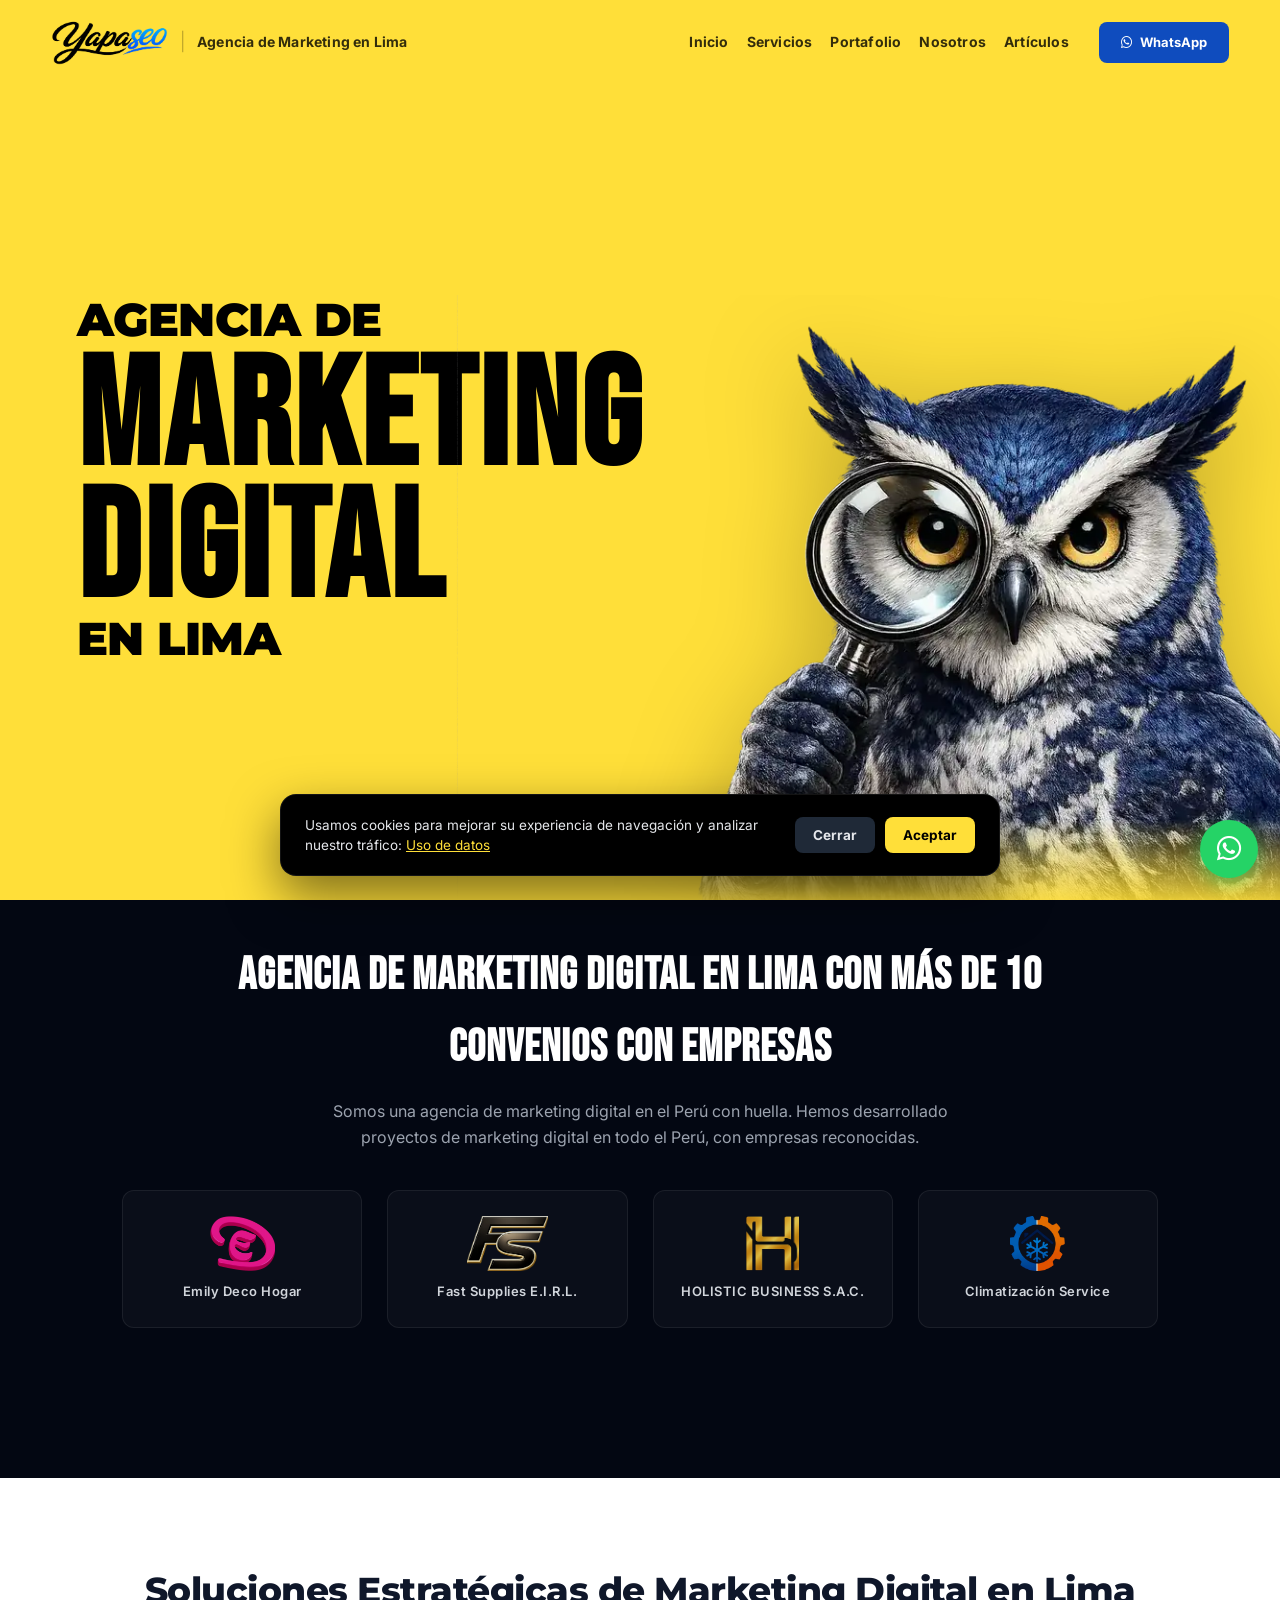
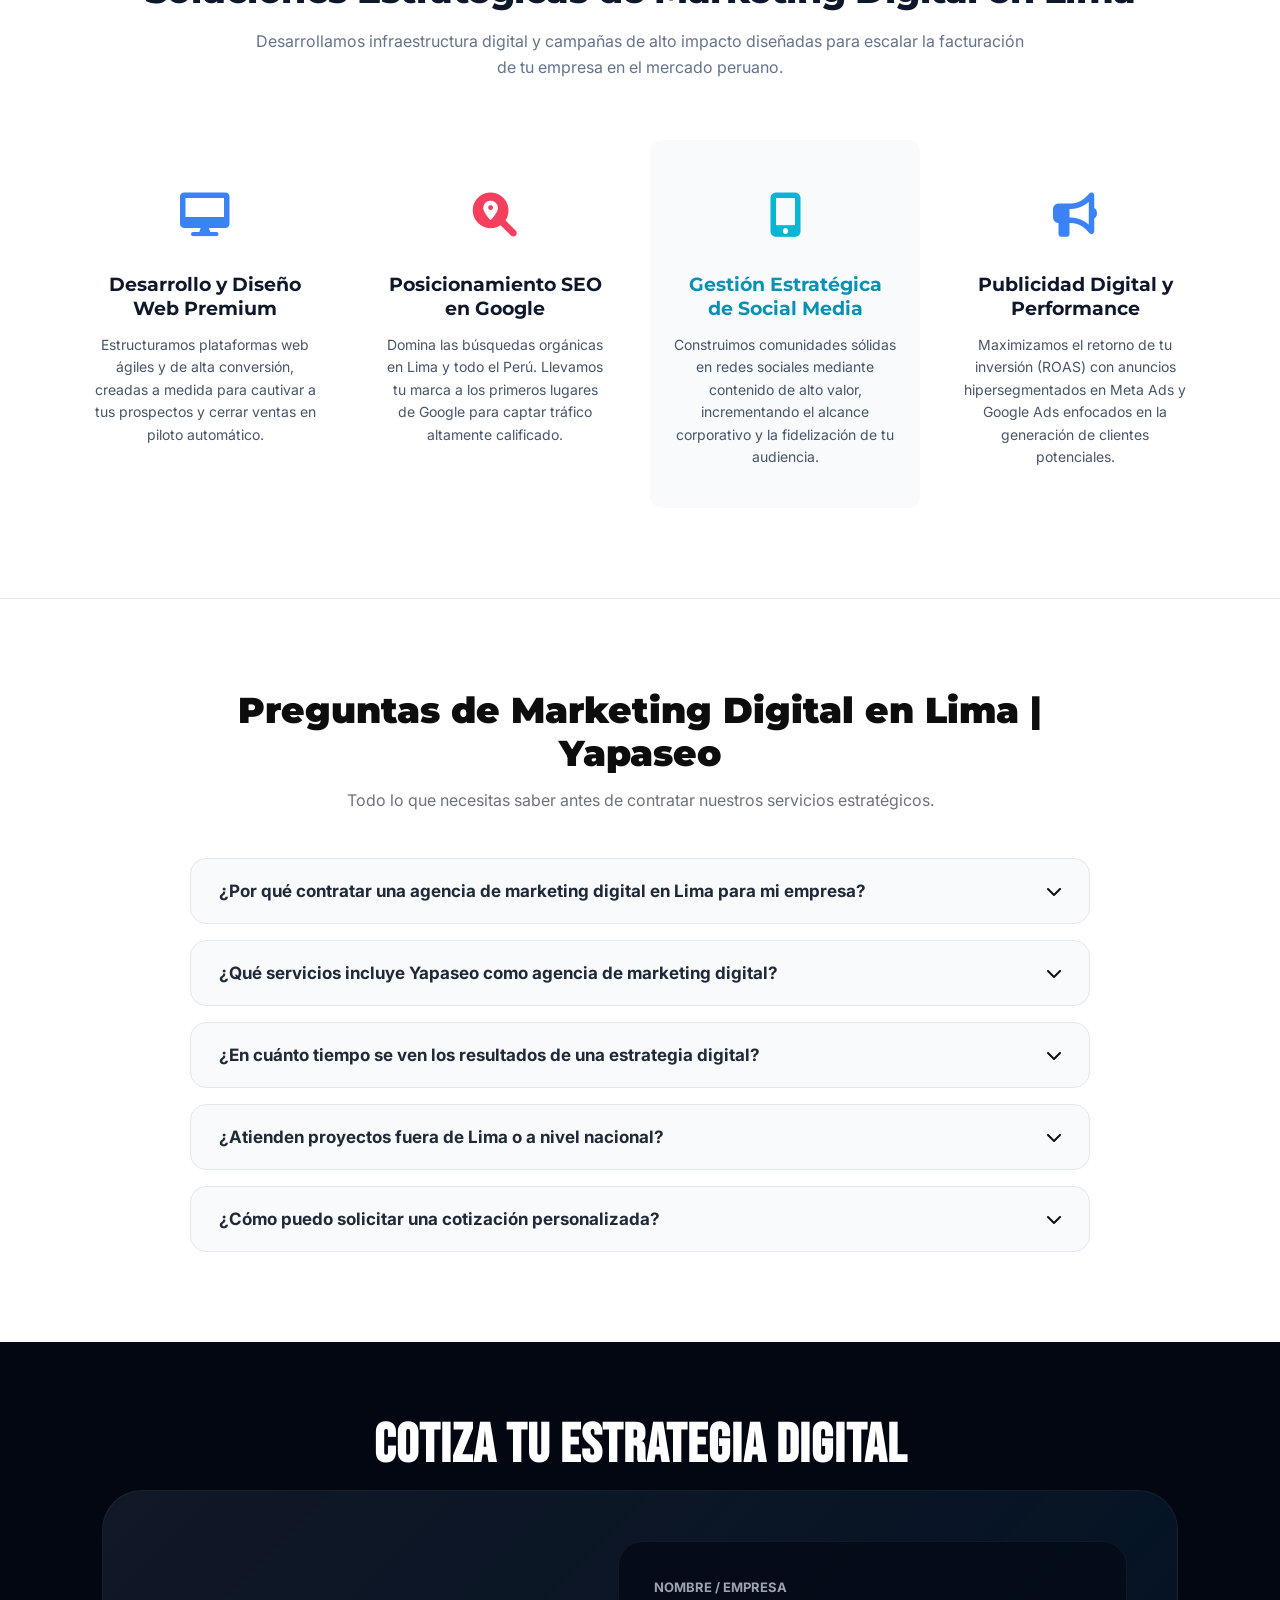
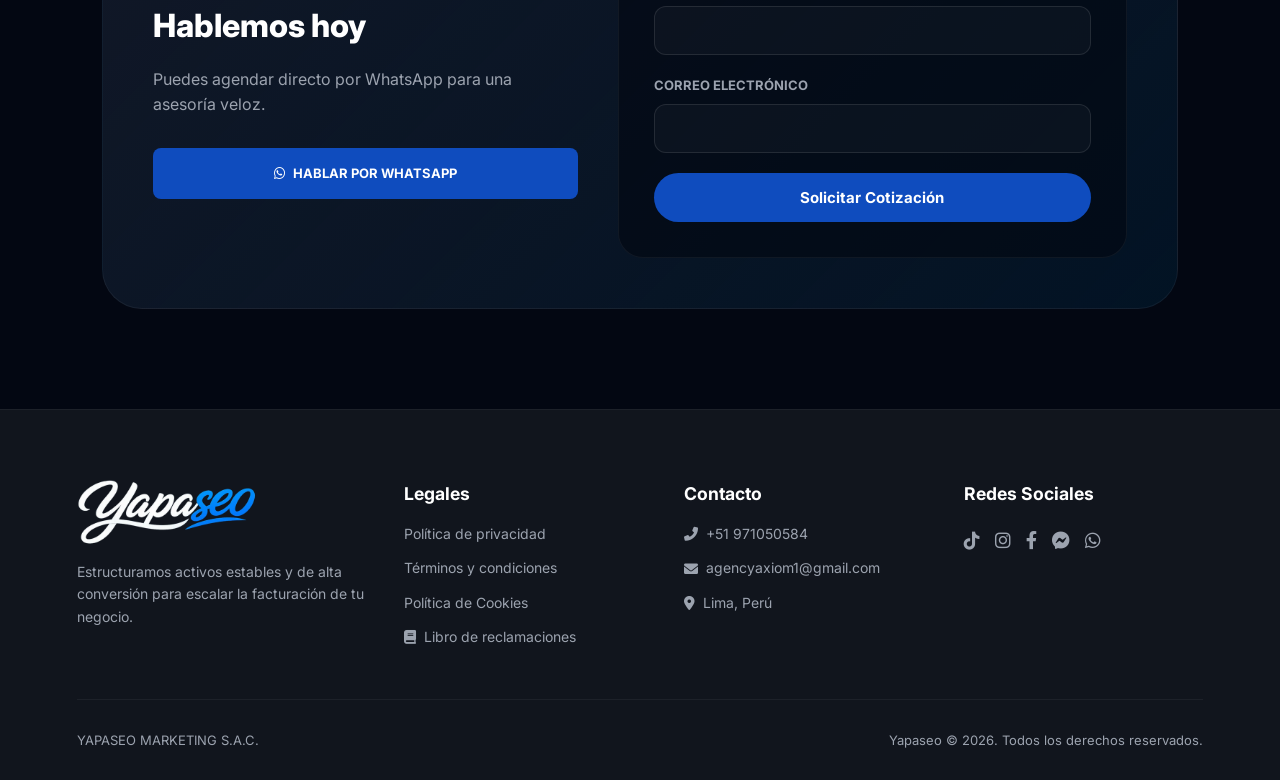
==== commit c6d2e5e5: "Add files via upload" ====
--- a/index.html
+++ b/index.html
@@ -403,6 +403,15 @@
         <i class="fab fa-whatsapp"></i>
     </a>
 
+    <!-- BANNER DE COOKIES -->
+    <div class="cookie-banner" id="cookieBanner">
+        <p>Usamos cookies para mejorar su experiencia de navegación y analizar nuestro tráfico: <a href="../uso-de-datos/">Uso de datos</a></p>
+        <div class="cookie-banner-actions">
+            <button type="button" class="cookie-btn cookie-btn-close" id="cookieReject">Cerrar</button>
+            <button type="button" class="cookie-btn cookie-btn-accept" id="cookieAccept">Aceptar</button>
+        </div>
+    </div>
+
     <main>
         <!-- HERO SECTION OPTIMIZADA -->
         <section class="hero" id="inicio">
@@ -596,9 +605,9 @@
             <div class="footer-col">
                 <span class="footer-title">Legales</span>
                 <ul class="footer-links">
-                    <li><a href="#">Política de privacidad</a></li>
-                    <li><a href="#">Términos y condiciones</a></li>
-                    <li><a href="#">Política de Cookies</a></li>
+                    <li><a href="./politica-de-privacidad/">Política de privacidad</a></li>
+                    <li><a href="./terminos-y-condiciones/">Términos y condiciones</a></li>
+                    <li><a href="./uso-de-datos/">Política de Cookies</a></li>
                     <li><a href="#"><i class="fas fa-book"></i> Libro de reclamaciones</a></li>
                 </ul>
             </div>
@@ -696,15 +705,24 @@
             const closeMobileMenu = () => {
                 menuToggle.classList.remove('active');
                 mobileMenu.classList.remove('active');
-                document.body.style.overflow = '';
             };
-            menuToggle.addEventListener('click', () => {
+            menuToggle.addEventListener('click', (e) => {
+                e.stopPropagation();
                 const isActive = menuToggle.classList.toggle('active');
                 mobileMenu.classList.toggle('active', isActive);
-                document.body.style.overflow = isActive ? 'hidden' : '';
             });
             mobileMenu.querySelectorAll('a').forEach(link => {
                 link.addEventListener('click', closeMobileMenu);
+            });
+            // Cerrar el menú al hacer clic fuera de él
+            document.addEventListener('click', (e) => {
+                if (
+                    mobileMenu.classList.contains('active') &&
+                    !mobileMenu.contains(e.target) &&
+                    !menuToggle.contains(e.target)
+                ) {
+                    closeMobileMenu();
+                }
             });
             window.addEventListener('resize', () => {
                 if (window.innerWidth > 900) closeMobileMenu();
@@ -726,6 +744,49 @@
                 }
             });
         });
+
+        // ===== BANNER DE COOKIES =====
+        (function() {
+            const COOKIE_CONSENT_KEY = "yapaseo_cookie_consent";
+            const cookieBanner = document.getElementById("cookieBanner");
+            const cookieAccept = document.getElementById("cookieAccept");
+            const cookieReject = document.getElementById("cookieReject");
+            const consent = localStorage.getItem(COOKIE_CONSENT_KEY);
+
+            // Aquí se activarán los scripts de analítica/publicidad (Google Analytics,
+            // Meta Pixel, etc.) únicamente cuando el usuario haya dado su consentimiento.
+            // Por ahora no hay ningún script de este tipo instalado en el sitio.
+            function enableTracking() {
+                // Ejemplo futuro:
+                // const gaScript = document.createElement("script");
+                // gaScript.src = "https://www.googletagmanager.com/gtag/js?id=G-XXXXXXX";
+                // document.head.appendChild(gaScript);
+            }
+
+            if (cookieBanner) {
+                if (!consent) {
+                    cookieBanner.classList.add("show");
+                } else if (consent === "accepted") {
+                    enableTracking();
+                }
+
+                if (cookieAccept) {
+                    cookieAccept.addEventListener("click", () => {
+                        localStorage.setItem(COOKIE_CONSENT_KEY, "accepted");
+                        cookieBanner.classList.remove("show");
+                        enableTracking();
+                    });
+                }
+
+                if (cookieReject) {
+                    cookieReject.addEventListener("click", () => {
+                        localStorage.setItem(COOKIE_CONSENT_KEY, "rejected");
+                        cookieBanner.classList.remove("show");
+                        // No se carga ningún script de rastreo.
+                    });
+                }
+            }
+        })();
     </script>
 </body>
 </html>
--- a/assets/css/estilos.css
+++ b/assets/css/estilos.css
@@ -46,14 +46,23 @@
         .menu-toggle.active span:nth-child(3) { transform: translateY(-7.5px) rotate(-45deg); }
 
         .mobile-menu-overlay {
-            position: fixed; inset: 0;
+            position: fixed;
+            top: 90px;
+            right: 4%;
+            width: min(340px, 92vw);
+            max-height: calc(100vh - 120px);
+            overflow-y: auto;
             background: linear-gradient(165deg, var(--scroll-bg) 0%, var(--bg) 100%);
-            display: flex; flex-direction: column; align-items: stretch; justify-content: center;
-            gap: 26px; z-index: 150; padding: 30px 7%;
-            opacity: 0; visibility: hidden; transform: translateY(-14px);
-            transition: opacity 0.4s ease, transform 0.4s ease, visibility 0.4s;
-        }
-        .mobile-menu-overlay.active { opacity: 1; visibility: visible; transform: translateY(0); }
+            border: 1px solid rgba(255, 255, 255, 0.08);
+            border-radius: 20px;
+            display: flex; flex-direction: column; align-items: stretch; justify-content: flex-start;
+            gap: 20px; z-index: 150; padding: 24px;
+            opacity: 0; visibility: hidden; transform: translateY(-14px) scale(0.97);
+            transform-origin: top right;
+            box-shadow: 0 20px 50px rgba(0, 0, 0, 0.55);
+            transition: opacity 0.3s ease, transform 0.3s ease, visibility 0.3s;
+        }
+        .mobile-menu-overlay.active { opacity: 1; visibility: visible; transform: translateY(0) scale(1); }
 
         .mobile-menu-links { display: flex; flex-direction: column; gap: 14px; }
 
@@ -466,4 +475,64 @@
             .footer-bottom { justify-content: center; text-align: center; }
             #servicios { padding: 80px 4% 60px 4%; }
             .services-grid { gap: 60px; }
+        }
+        /* ===== BANNER DE COOKIES ===== */
+        .cookie-banner {
+            position: fixed;
+            left: 50%;
+            bottom: 24px;
+            transform: translateX(-50%);
+            width: min(720px, 92vw);
+            background: var(--dark-hero);
+            border: 1px solid rgba(255, 255, 255, 0.08);
+            border-radius: 16px;
+            box-shadow: 0 20px 50px rgba(0, 0, 0, 0.5);
+            padding: 20px 24px;
+            display: none;
+            flex-wrap: wrap;
+            align-items: center;
+            justify-content: space-between;
+            gap: 16px;
+            z-index: 999;
+        }
+        .cookie-banner.show { display: flex; }
+        .cookie-banner p {
+            color: #e5e7eb;
+            font-size: 13.5px;
+            line-height: 1.5;
+            margin: 0;
+            flex: 1 1 320px;
+        }
+        .cookie-banner a { color: var(--yellow-brand); text-decoration: underline; }
+        .cookie-banner-actions { display: flex; gap: 10px; flex-shrink: 0; }
+        .cookie-btn {
+            border: none;
+            border-radius: 8px;
+            padding: 10px 18px;
+            font-size: 13.5px;
+            font-weight: 700;
+            cursor: pointer;
+            transition: opacity 0.2s ease, transform 0.2s ease;
+        }
+        .cookie-btn:hover { transform: translateY(-1px); opacity: 0.9; }
+        .cookie-btn-close { background: #1f2937; color: #e5e7eb; }
+        .cookie-btn-accept { background: var(--yellow-brand); color: #000; }
+        @media (max-width: 640px) {
+            .cookie-banner { bottom: 12px; padding: 18px; flex-direction: column; align-items: stretch; text-align: left; }
+            .cookie-banner-actions { justify-content: flex-end; }
+        }
+
+        /* ===== PÁGINAS LEGALES (Privacidad / Términos / Cookies) ===== */
+        .legal-page { padding: 160px 6% 100px; max-width: 820px; margin: 0 auto; min-height: 60vh; }
+        .legal-page .legal-eyebrow { color: var(--yellow-brand); font-size: 13px; font-weight: 700; letter-spacing: 1.5px; text-transform: uppercase; margin-bottom: 10px; }
+        .legal-page h1 { font-family: 'Bebas Neue', sans-serif; font-size: clamp(34px, 5vw, 54px); letter-spacing: 0.5px; margin-bottom: 8px; color: #fff; }
+        .legal-page .legal-updated { color: var(--text-gray); font-size: 13px; margin-bottom: 40px; }
+        .legal-page h2 { font-family: 'Montserrat', sans-serif; font-weight: 800; font-size: 22px; color: var(--yellow-brand); margin: 40px 0 14px; }
+        .legal-page p { color: #d1d5db; font-size: 15px; line-height: 1.8; margin-bottom: 14px; }
+        .legal-page ul { margin: 0 0 14px 20px; color: #d1d5db; font-size: 15px; line-height: 1.8; }
+        .legal-page li { margin-bottom: 6px; }
+        .legal-page a { color: var(--yellow-brand); text-decoration: underline; }
+        .legal-page strong { color: #fff; }
+        @media (max-width: 640px) {
+            .legal-page { padding: 130px 6% 70px; }
         }
--- a/assets/css/estilos.css
+++ b/assets/css/estilos.css
@@ -46,14 +46,23 @@
         .menu-toggle.active span:nth-child(3) { transform: translateY(-7.5px) rotate(-45deg); }
 
         .mobile-menu-overlay {
-            position: fixed; inset: 0;
+            position: fixed;
+            top: 90px;
+            right: 4%;
+            width: min(340px, 92vw);
+            max-height: calc(100vh - 120px);
+            overflow-y: auto;
             background: linear-gradient(165deg, var(--scroll-bg) 0%, var(--bg) 100%);
-            display: flex; flex-direction: column; align-items: stretch; justify-content: center;
-            gap: 26px; z-index: 150; padding: 30px 7%;
-            opacity: 0; visibility: hidden; transform: translateY(-14px);
-            transition: opacity 0.4s ease, transform 0.4s ease, visibility 0.4s;
-        }
-        .mobile-menu-overlay.active { opacity: 1; visibility: visible; transform: translateY(0); }
+            border: 1px solid rgba(255, 255, 255, 0.08);
+            border-radius: 20px;
+            display: flex; flex-direction: column; align-items: stretch; justify-content: flex-start;
+            gap: 20px; z-index: 150; padding: 24px;
+            opacity: 0; visibility: hidden; transform: translateY(-14px) scale(0.97);
+            transform-origin: top right;
+            box-shadow: 0 20px 50px rgba(0, 0, 0, 0.55);
+            transition: opacity 0.3s ease, transform 0.3s ease, visibility 0.3s;
+        }
+        .mobile-menu-overlay.active { opacity: 1; visibility: visible; transform: translateY(0) scale(1); }
 
         .mobile-menu-links { display: flex; flex-direction: column; gap: 14px; }
 
@@ -466,4 +475,64 @@
             .footer-bottom { justify-content: center; text-align: center; }
             #servicios { padding: 80px 4% 60px 4%; }
             .services-grid { gap: 60px; }
+        }
+        /* ===== BANNER DE COOKIES ===== */
+        .cookie-banner {
+            position: fixed;
+            left: 50%;
+            bottom: 24px;
+            transform: translateX(-50%);
+            width: min(720px, 92vw);
+            background: var(--dark-hero);
+            border: 1px solid rgba(255, 255, 255, 0.08);
+            border-radius: 16px;
+            box-shadow: 0 20px 50px rgba(0, 0, 0, 0.5);
+            padding: 20px 24px;
+            display: none;
+            flex-wrap: wrap;
+            align-items: center;
+            justify-content: space-between;
+            gap: 16px;
+            z-index: 999;
+        }
+        .cookie-banner.show { display: flex; }
+        .cookie-banner p {
+            color: #e5e7eb;
+            font-size: 13.5px;
+            line-height: 1.5;
+            margin: 0;
+            flex: 1 1 320px;
+        }
+        .cookie-banner a { color: var(--yellow-brand); text-decoration: underline; }
+        .cookie-banner-actions { display: flex; gap: 10px; flex-shrink: 0; }
+        .cookie-btn {
+            border: none;
+            border-radius: 8px;
+            padding: 10px 18px;
+            font-size: 13.5px;
+            font-weight: 700;
+            cursor: pointer;
+            transition: opacity 0.2s ease, transform 0.2s ease;
+        }
+        .cookie-btn:hover { transform: translateY(-1px); opacity: 0.9; }
+        .cookie-btn-close { background: #1f2937; color: #e5e7eb; }
+        .cookie-btn-accept { background: var(--yellow-brand); color: #000; }
+        @media (max-width: 640px) {
+            .cookie-banner { bottom: 12px; padding: 18px; flex-direction: column; align-items: stretch; text-align: left; }
+            .cookie-banner-actions { justify-content: flex-end; }
+        }
+
+        /* ===== PÁGINAS LEGALES (Privacidad / Términos / Cookies) ===== */
+        .legal-page { padding: 160px 6% 100px; max-width: 820px; margin: 0 auto; min-height: 60vh; }
+        .legal-page .legal-eyebrow { color: var(--yellow-brand); font-size: 13px; font-weight: 700; letter-spacing: 1.5px; text-transform: uppercase; margin-bottom: 10px; }
+        .legal-page h1 { font-family: 'Bebas Neue', sans-serif; font-size: clamp(34px, 5vw, 54px); letter-spacing: 0.5px; margin-bottom: 8px; color: #fff; }
+        .legal-page .legal-updated { color: var(--text-gray); font-size: 13px; margin-bottom: 40px; }
+        .legal-page h2 { font-family: 'Montserrat', sans-serif; font-weight: 800; font-size: 22px; color: var(--yellow-brand); margin: 40px 0 14px; }
+        .legal-page p { color: #d1d5db; font-size: 15px; line-height: 1.8; margin-bottom: 14px; }
+        .legal-page ul { margin: 0 0 14px 20px; color: #d1d5db; font-size: 15px; line-height: 1.8; }
+        .legal-page li { margin-bottom: 6px; }
+        .legal-page a { color: var(--yellow-brand); text-decoration: underline; }
+        .legal-page strong { color: #fff; }
+        @media (max-width: 640px) {
+            .legal-page { padding: 130px 6% 70px; }
         }
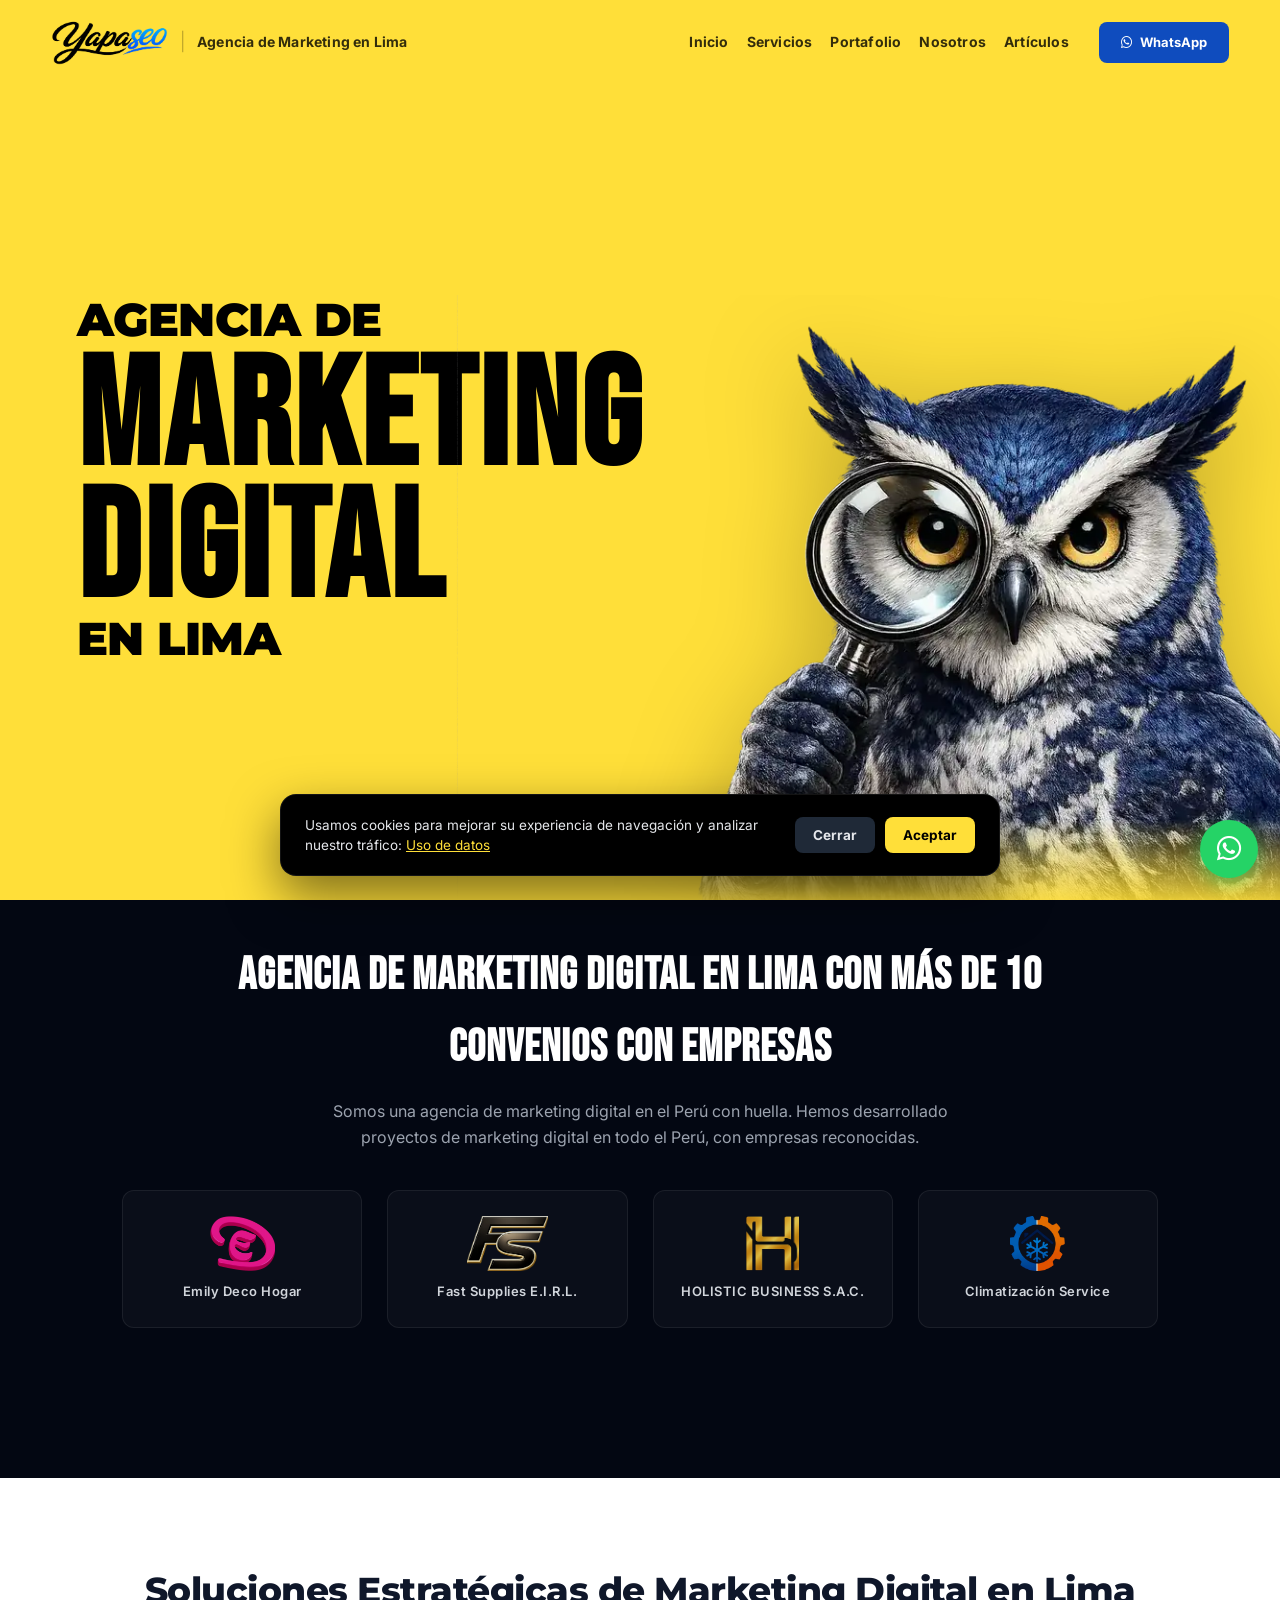
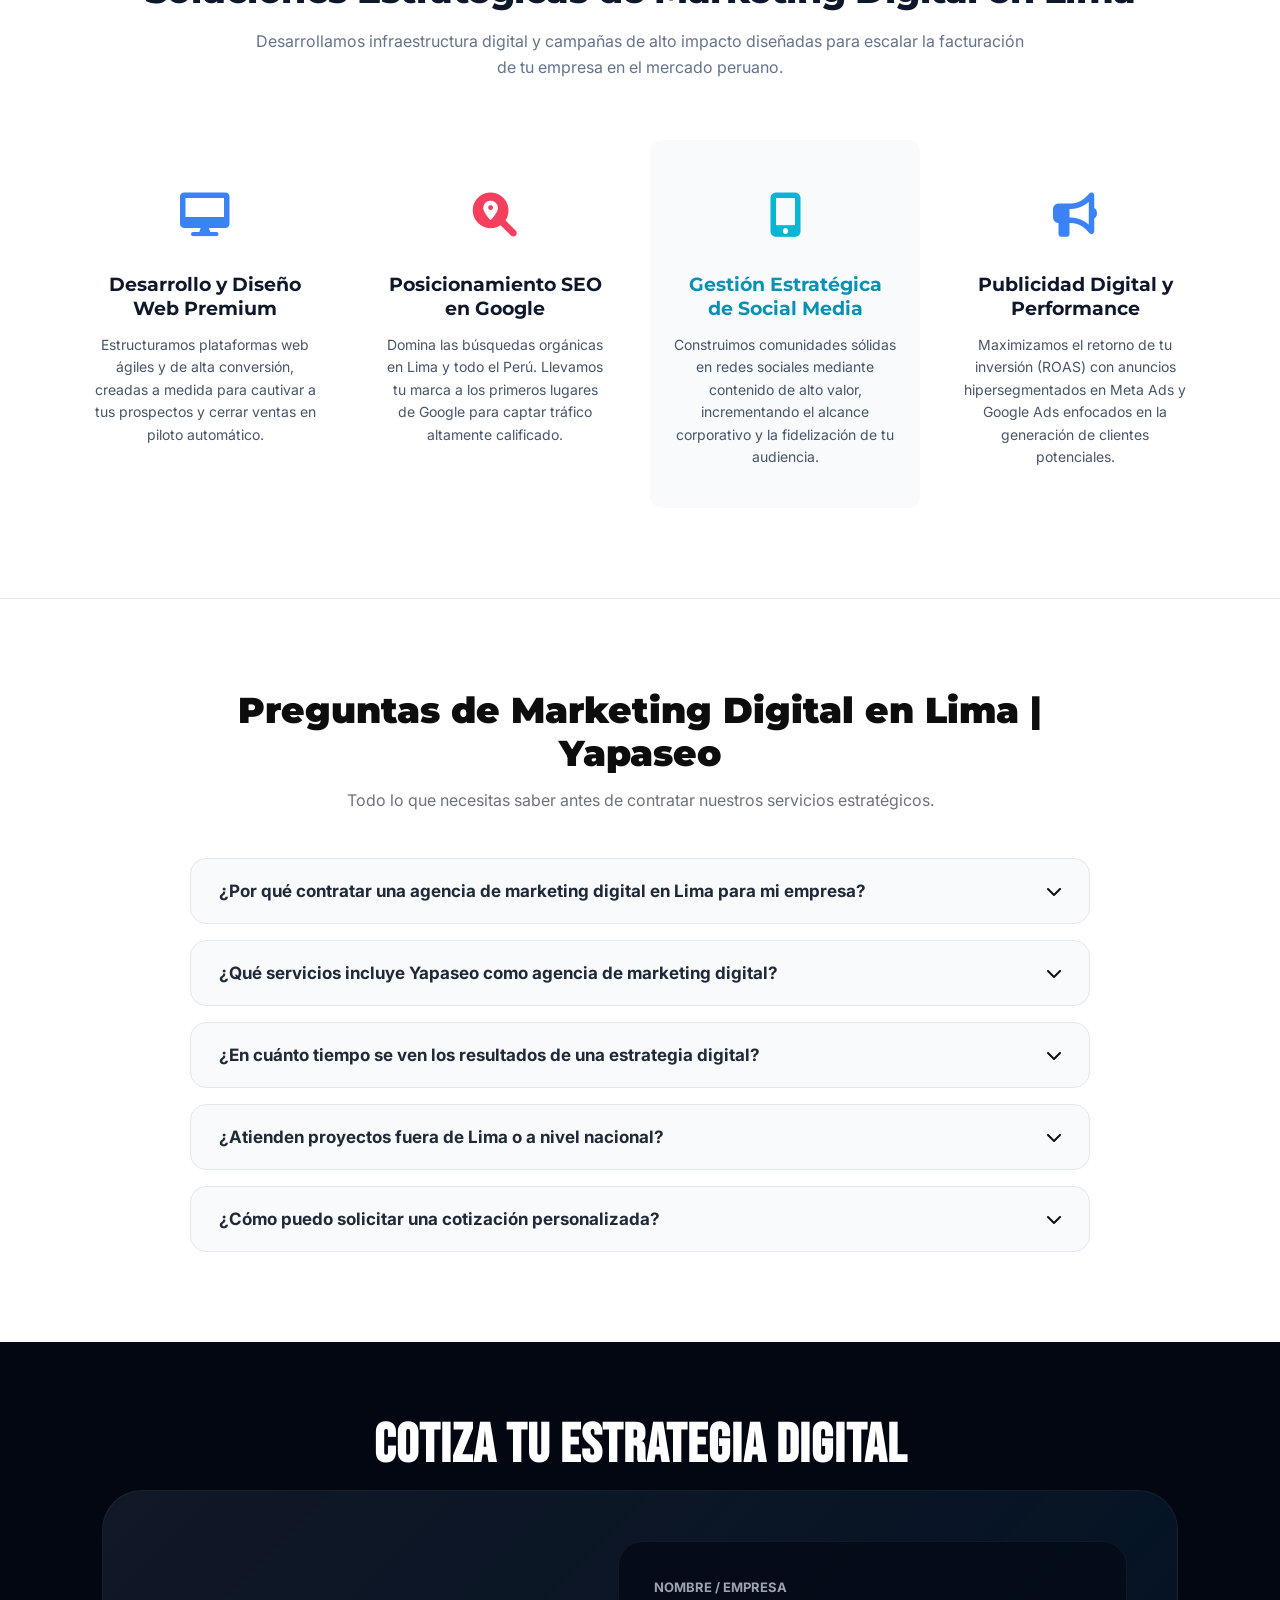
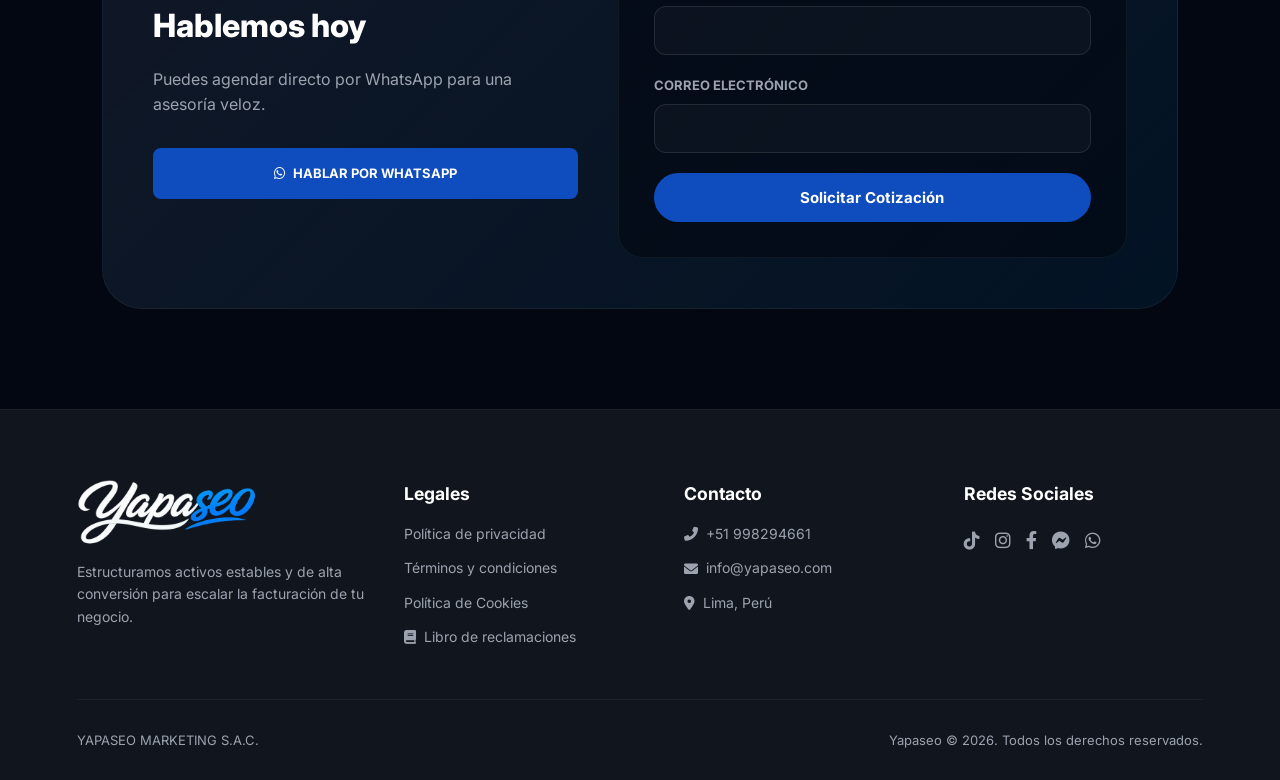
==== commit 53705e8a: "Add files via upload" ====
--- a/index.html
+++ b/index.html
@@ -379,7 +379,7 @@
         <button class="menu-toggle" id="menuToggle" aria-label="Abrir menú">
             <span></span><span></span><span></span>
         </button>
-        <a href="https://wa.me/51971050584" class="btn-nav-ws nav-ws-desktop" target="_blank" rel="noopener noreferrer">
+        <a href="https://wa.me/51998294661" class="btn-nav-ws nav-ws-desktop" target="_blank" rel="noopener noreferrer">
             <i class="fab fa-whatsapp"></i> WhatsApp
         </a>
     </nav>
@@ -393,13 +393,13 @@
             <a href="./nosotros/" class="mobile-link"><span class="mobile-link-icon"><i class="fas fa-users"></i></span>Nosotros</a>
             <a href="./articulos/" class="mobile-link"><span class="mobile-link-icon"><i class="fas fa-newspaper"></i></span>Artículos</a>
         </div>
-        <a href="https://wa.me/51971050584" class="btn-nav-ws mobile-menu-ws" target="_blank" rel="noopener noreferrer">
+        <a href="https://wa.me/51998294661" class="btn-nav-ws mobile-menu-ws" target="_blank" rel="noopener noreferrer">
             <i class="fab fa-whatsapp"></i> Cotizar por WhatsApp
         </a>
     </div>
 
     <!-- BOTÓN FLOTANTE DE WHATSAPP -->
-    <a href="https://wa.me/51971050584" class="whatsapp-float" target="_blank" rel="noopener noreferrer" aria-label="Chatea por WhatsApp">
+    <a href="https://wa.me/51998294661" class="whatsapp-float" target="_blank" rel="noopener noreferrer" aria-label="Chatea por WhatsApp">
         <i class="fab fa-whatsapp"></i>
     </a>
 
@@ -574,7 +574,7 @@
                 <div class="contact-info-side">
                     <h3 style="font-size: 32px; margin-bottom: 15px; font-weight: 800;">Hablemos hoy</h3>
                     <p style="color: var(--text-gray); margin-bottom: 30px;">Puedes agendar directo por WhatsApp para una asesoría veloz.</p>
-                    <a href="https://wa.me/51971050584" class="btn-nav-ws" style="justify-content: center; padding: 15px;" target="_blank" rel="noopener noreferrer">
+                    <a href="https://wa.me/51998294661" class="btn-nav-ws" style="justify-content: center; padding: 15px;" target="_blank" rel="noopener noreferrer">
                         <i class="fab fa-whatsapp"></i> HABLAR POR WHATSAPP
                     </a>
                 </div>
@@ -615,8 +615,8 @@
             <div class="footer-col">
                 <span class="footer-title">Contacto</span>
                 <ul class="footer-links">
-                    <li><i class="fas fa-phone-alt"></i> <span>+51 971050584</span></li>
-                    <li><i class="fas fa-envelope"></i> <span>agencyaxiom1@gmail.com</span></li>
+                    <li><i class="fas fa-phone-alt"></i> <span>+51 998294661</span></li>
+                    <li><i class="fas fa-envelope"></i> <span>info@yapaseo.com</span></li>
                     <li><i class="fas fa-map-marker-alt"></i> <span>Lima, Perú</span></li>
                 </ul>
             </div>
@@ -628,7 +628,7 @@
                     <a href="https://www.instagram.com/yapaseo_oficial?igsh=bXFibGFudnVhZTJq" target="_blank" title="Instagram"><i class="fab fa-instagram"></i></a>
                     <a href="https://www.facebook.com/share/1PCNJesLpR/" target="_blank" title="Facebook"><i class="fab fa-facebook-f"></i></a>
                     <a href="https://m.me/yapaseo" target="_blank" title="Messenger"><i class="fab fa-facebook-messenger"></i></a>
-                    <a href="https://wa.me/51971050584" target="_blank" title="WhatsApp"><i class="fab fa-whatsapp"></i></a>
+                    <a href="https://wa.me/51998294661" target="_blank" title="WhatsApp"><i class="fab fa-whatsapp"></i></a>
                 </div>
             </div>
         </div>
--- a/assets/css/estilos.css
+++ b/assets/css/estilos.css
@@ -519,6 +519,7 @@
         .cookie-btn-accept { background: var(--yellow-brand); color: #000; }
         @media (max-width: 640px) {
             .cookie-banner { bottom: 12px; padding: 18px; flex-direction: column; align-items: stretch; text-align: left; }
+            .cookie-banner p { flex: none; }
             .cookie-banner-actions { justify-content: flex-end; }
         }
 
--- a/assets/css/estilos.css
+++ b/assets/css/estilos.css
@@ -519,6 +519,7 @@
         .cookie-btn-accept { background: var(--yellow-brand); color: #000; }
         @media (max-width: 640px) {
             .cookie-banner { bottom: 12px; padding: 18px; flex-direction: column; align-items: stretch; text-align: left; }
+            .cookie-banner p { flex: none; }
             .cookie-banner-actions { justify-content: flex-end; }
         }
 
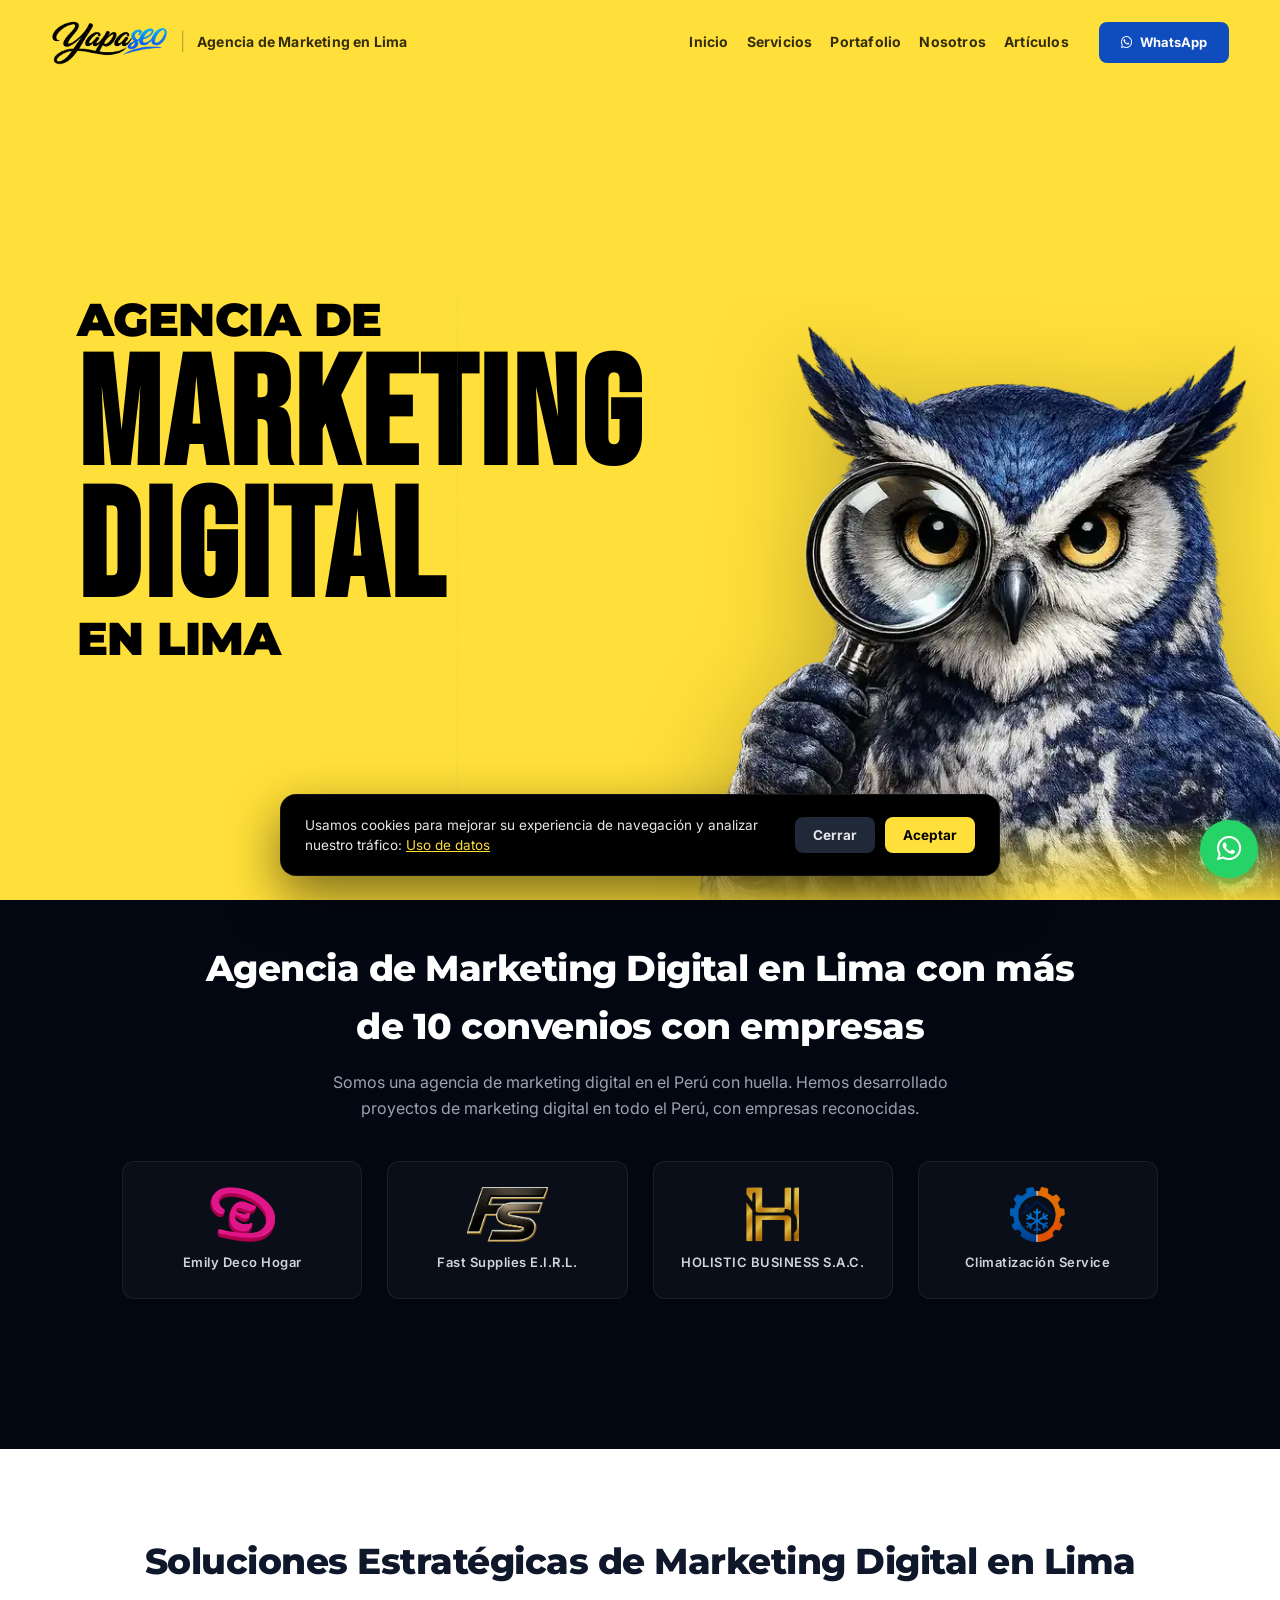
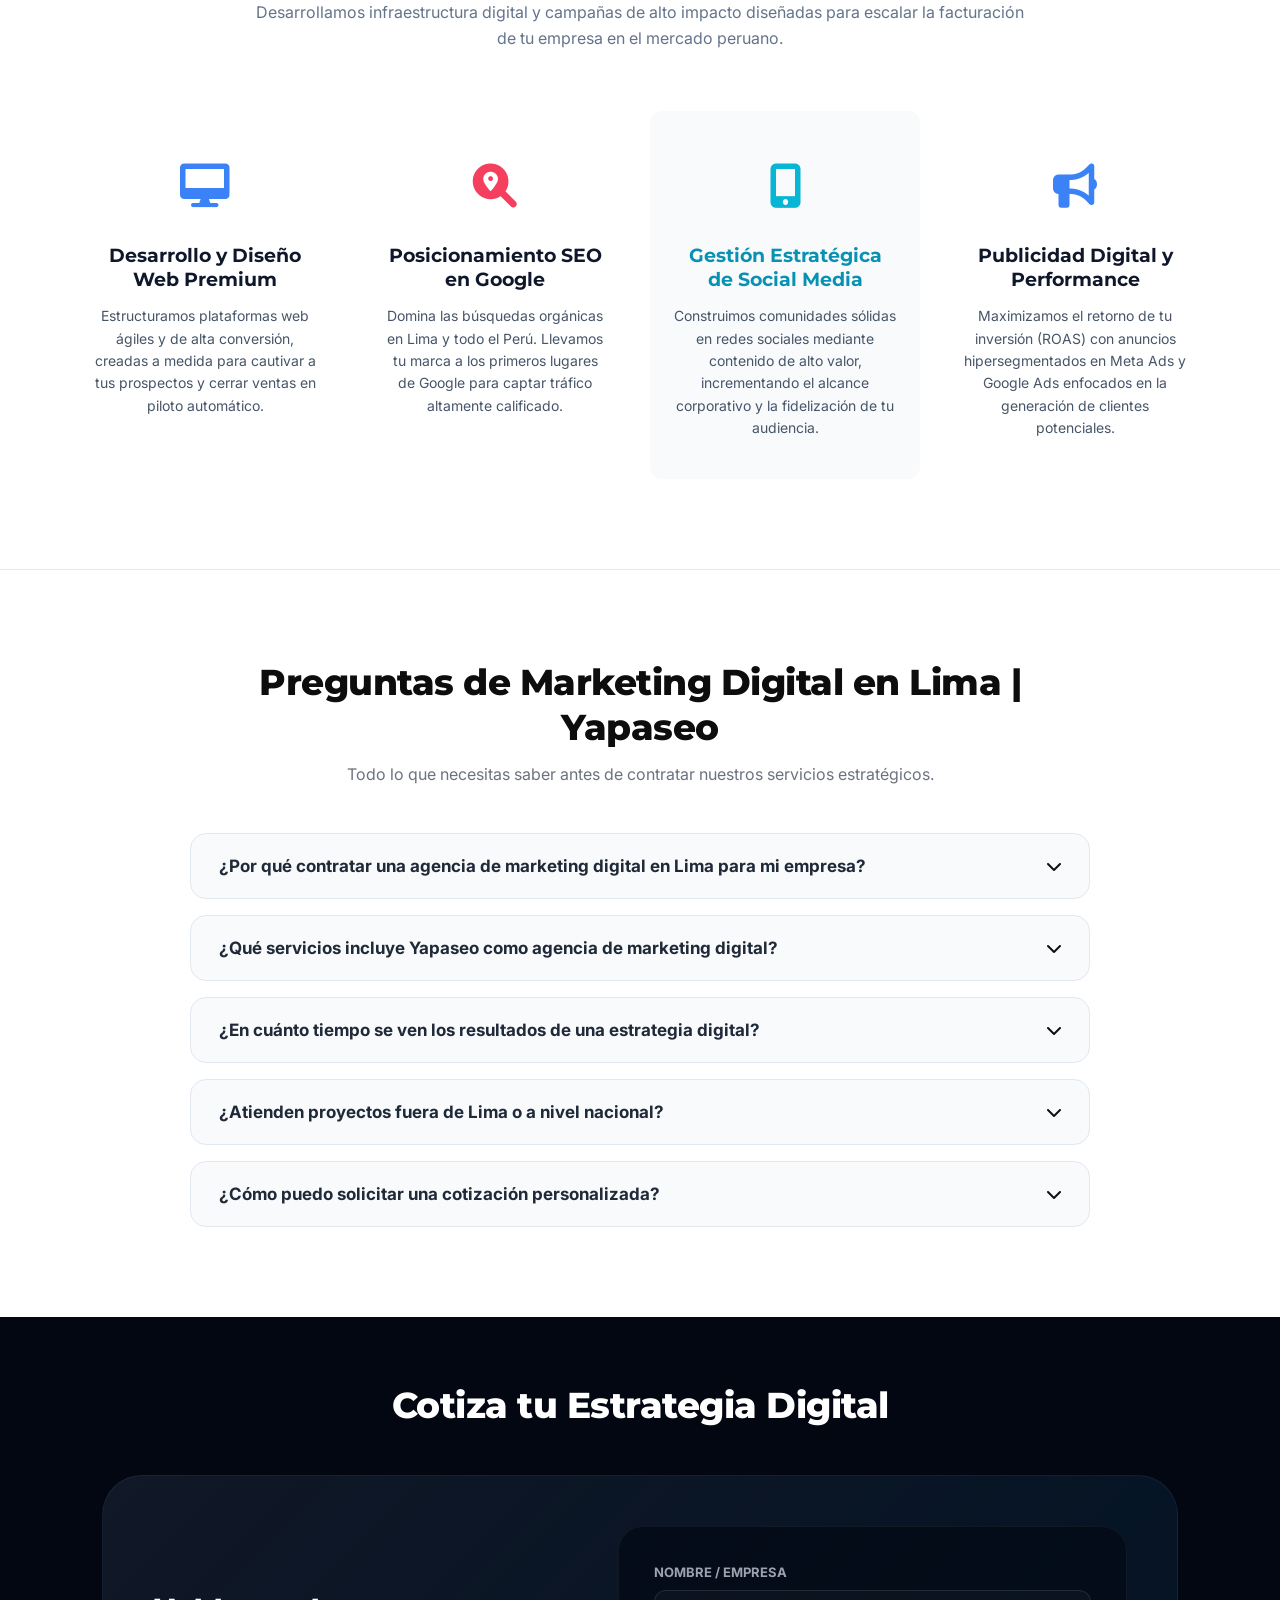
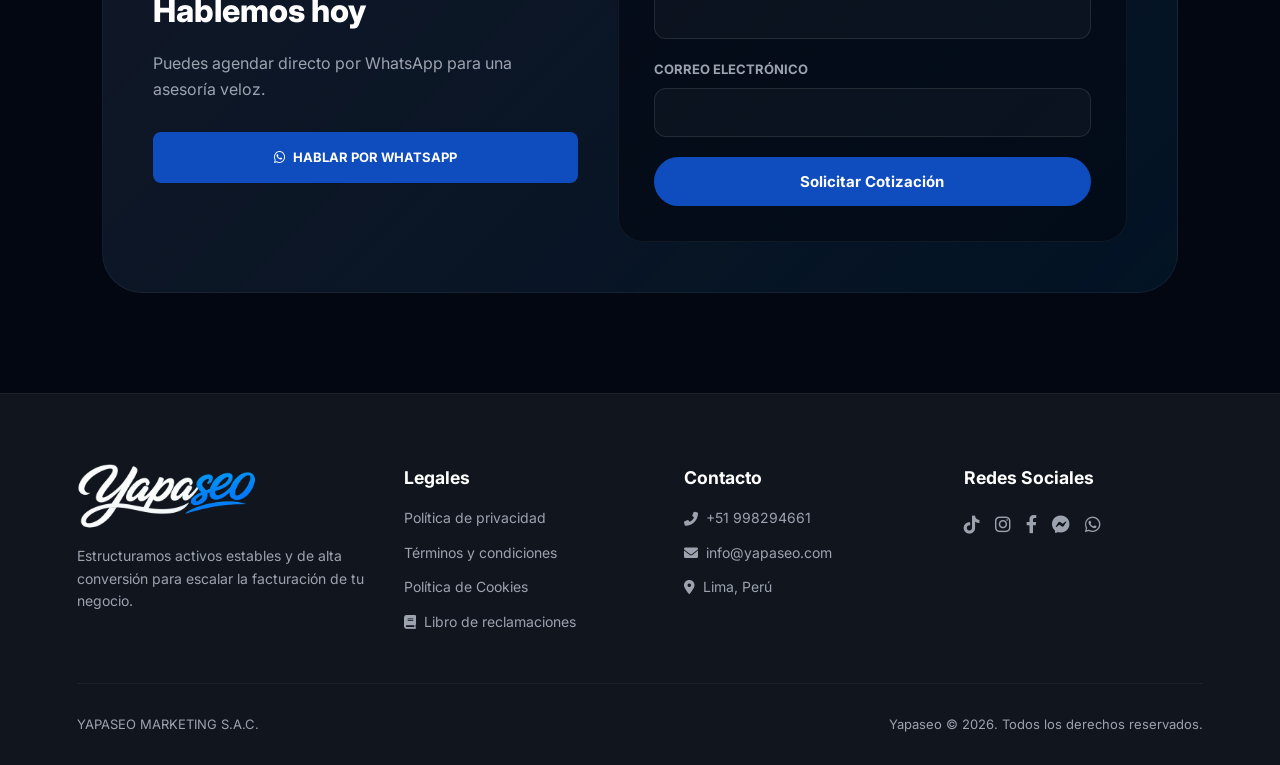
==== commit 56ea64af: "Add files via upload" ====
--- a/index.html
+++ b/index.html
@@ -232,12 +232,13 @@
         }
 
         .faq-title {
-            font-family: 'Montserrat', 'Inter', sans-serif;
-            font-weight: 900;
+            font-family: 'Montserrat', sans-serif;
+            font-weight: 800;
             font-size: 36px;
             color: #0d0d0d;
             margin-bottom: 12px;
-            line-height: 1.2;
+            line-height: 1.25;
+            letter-spacing: -0.5px;
         }
 
         .faq-subtitle {
@@ -427,7 +428,7 @@
 
         <!-- SECCIÓN PORTAFOLIO Y LOGOS DE CONVENIOS -->
         <section id="convenios" style="padding-top: 40px;">
-            <h2 class="section-title" style="color: #fff; font-family: 'Bebas Neue', sans-serif; font-size: 45px; text-align: center; letter-spacing: 1px; text-transform: none; max-width: 900px; margin: 0 auto;">
+            <h2 class="section-title" style="color: #fff; font-family: 'Montserrat', sans-serif; font-weight: 800; font-size: 36px; text-align: center; letter-spacing: -0.5px; text-transform: none; max-width: 900px; margin: 0 auto;">
                 Agencia de Marketing Digital en Lima con más de 10 convenios con empresas
             </h2>
             <p style="color: #9ca3af; text-align: center; max-width: 650px; margin: 15px auto 20px auto; font-size: 16px; line-height: 1.6;">
@@ -569,7 +570,7 @@
 
         <!-- SECCIÓN CONTACTO -->
         <section id="contacto" style="padding-top: 60px;">
-            <h2 class="section-title" style="color: #fff; font-family: 'Bebas Neue', sans-serif; font-size: 55px; text-align: center; letter-spacing: 1px; text-transform: none;">Cotiza tu Estrategia Digital</h2>
+            <h2 class="section-title" style="color: #fff; font-family: 'Montserrat', sans-serif; font-weight: 800; font-size: 36px; text-align: center; letter-spacing: -0.5px; text-transform: none; margin-bottom: 40px;">Cotiza tu Estrategia Digital</h2>
             <div class="contact-container">
                 <div class="contact-info-side">
                     <h3 style="font-size: 32px; margin-bottom: 15px; font-weight: 800;">Hablemos hoy</h3>
--- a/assets/css/estilos.css
+++ b/assets/css/estilos.css
@@ -166,6 +166,7 @@
         }
         @media (max-width: 600px) {
             .whatsapp-float { width: 52px; height: 52px; font-size: 24px; right: 16px; bottom: 16px; }
+            .services-grid--four, .services-grid--three { grid-template-columns: 1fr; }
         }
 
         /* HERO */
@@ -195,23 +196,24 @@
 
         /* SERVICIOS */
         #servicios { background-color: #ffffff; color: #111827; padding: 100px 4% 80px 4%; }
-        .services-header-box { text-align: center; margin-bottom: 70px; }
+        .services-header-box { text-align: center; margin-bottom: 30px; }
         #servicios .section-title { color: #000000; font-family: 'Montserrat', sans-serif; font-weight: 900; font-size: clamp(32px, 4vw, 52px); margin-bottom: 12px; letter-spacing: -0.5px; text-transform: uppercase; }
-        .services-grid { display: grid; grid-template-columns: repeat(auto-fit, minmax(320px, 1fr)); gap: 45px; max-width: 1140px; margin: 0 auto; align-items: stretch; }
-        
-        .service-card { background: #ffffff; border-radius: 24px; border: 1px solid #e5e7eb; transition: all 0.4s cubic-bezier(0.16, 1, 0.3, 1); display: flex; flex-direction: column; box-shadow: 0 10px 30px rgba(0, 0, 0, 0.04); position: relative; }
-        .card-icon-badge { position: absolute; top: -28px; left: 35px; width: 56px; height: 56px; border-radius: 50%; background-color: var(--dark-hero); color: var(--yellow-brand); display: flex; align-items: center; justify-content: center; font-size: 22px; z-index: 2; box-shadow: 0 6px 14px rgba(0,0,0,0.15); transition: all 0.3s ease; }
-        .card-body-box { padding: 45px 25px 30px 25px; display: flex; flex-direction: column; flex-grow: 1; justify-content: space-between; }
-        .service-card h3 { font-size: 22px; margin-bottom: 8px; font-weight: 800; color: #000000; font-family: 'Montserrat', sans-serif; }
-        .card-intro-text { font-size: 13.5px; color: #4b5563; margin-bottom: 20px; line-height: 1.4; }
-        .service-card ul { list-style: none; text-align: left; margin-bottom: 30px; flex-grow: 1; border-top: 1px dashed #e5e7eb; padding-top: 15px; }
-        .service-card ul li { color: #1f2937; margin-bottom: 12px; font-size: 14px; font-weight: 600; display: flex; align-items: center; gap: 10px; }
-        .service-card ul li i { font-size: 14px; color: #FFD43B; margin-bottom: 0; transition: color 0.3s ease; }
-        .btn-card-premium { background: #09090b; color: var(--yellow-brand); padding: 14px 24px; border-radius: 10px; text-decoration: none; font-weight: 700; font-size: 13px; letter-spacing: 0.5px; text-transform: uppercase; display: flex; align-items: center; justify-content: center; gap: 10px; transition: all 0.3s ease; border: none; }
-        .service-card:hover { transform: translateY(-8px); box-shadow: 0 20px 40px rgba(15, 76, 190, 0.12); border-color: var(--primary); }
-        .service-card:hover .card-icon-badge { background-color: var(--primary); color: #ffffff; }
-        .service-card:hover ul li i { color: var(--primary); }
-        .service-card:hover .btn-card-premium { background: var(--primary); color: #ffffff; }
+        .services-subtitle { color: #6b7280; max-width: 640px; margin: 14px auto 0; font-size: 16px; line-height: 1.65; text-align: center; }
+
+        .services-grid { display: grid; grid-template-columns: repeat(3, 1fr); gap: 12px 8px; max-width: 1240px; margin: 0 auto; align-items: stretch; }
+        .services-grid--four { grid-template-columns: repeat(4, 1fr); margin: 56px auto 0; }
+        .services-grid--three { grid-template-columns: repeat(3, 1fr); max-width: 980px; margin: 12px auto 0; }
+
+        .service-card { text-decoration: none; color: inherit; text-align: center; padding: 34px 22px; border-radius: 18px; transition: background 0.3s ease, transform 0.3s ease; }
+        .service-card:hover { background: #f7f8fa; transform: translateY(-4px); }
+        .card-icon-badge { width: 44px; height: 44px; margin: 0 auto 20px; color: var(--primary); }
+        .card-icon-badge svg { width: 100%; height: 100%; }
+        .service-card h3 { font-size: 19px; margin-bottom: 12px; font-weight: 800; color: #0f172a; font-family: 'Montserrat', sans-serif; line-height: 1.3; }
+        .card-intro-text { font-size: 14.5px; color: #4b5563; line-height: 1.7; margin: 0; }
+        .service-card.is-highlighted { background: #f4f6f8; }
+        .service-card.is-highlighted:hover { background: #eef1f4; }
+        .service-card.is-highlighted h3,
+        .service-card.is-highlighted .card-icon-badge { color: #0891b2; }
 
         /* WEBS QUE HEMOS DISEÑADO */
         .web-projects { background-color: #ffffff; padding: 100px 4% 110px 4%; }
@@ -474,7 +476,8 @@
             .footer-socials { justify-content: center; }
             .footer-bottom { justify-content: center; text-align: center; }
             #servicios { padding: 80px 4% 60px 4%; }
-            .services-grid { gap: 60px; }
+            .services-grid--four { grid-template-columns: repeat(2, 1fr); gap: 8px 4px; }
+            .services-grid--three { grid-template-columns: repeat(2, 1fr); gap: 8px 4px; }
         }
         /* ===== BANNER DE COOKIES ===== */
         .cookie-banner {
--- a/assets/css/estilos.css
+++ b/assets/css/estilos.css
@@ -166,6 +166,7 @@
         }
         @media (max-width: 600px) {
             .whatsapp-float { width: 52px; height: 52px; font-size: 24px; right: 16px; bottom: 16px; }
+            .services-grid--four, .services-grid--three { grid-template-columns: 1fr; }
         }
 
         /* HERO */
@@ -195,23 +196,24 @@
 
         /* SERVICIOS */
         #servicios { background-color: #ffffff; color: #111827; padding: 100px 4% 80px 4%; }
-        .services-header-box { text-align: center; margin-bottom: 70px; }
+        .services-header-box { text-align: center; margin-bottom: 30px; }
         #servicios .section-title { color: #000000; font-family: 'Montserrat', sans-serif; font-weight: 900; font-size: clamp(32px, 4vw, 52px); margin-bottom: 12px; letter-spacing: -0.5px; text-transform: uppercase; }
-        .services-grid { display: grid; grid-template-columns: repeat(auto-fit, minmax(320px, 1fr)); gap: 45px; max-width: 1140px; margin: 0 auto; align-items: stretch; }
-        
-        .service-card { background: #ffffff; border-radius: 24px; border: 1px solid #e5e7eb; transition: all 0.4s cubic-bezier(0.16, 1, 0.3, 1); display: flex; flex-direction: column; box-shadow: 0 10px 30px rgba(0, 0, 0, 0.04); position: relative; }
-        .card-icon-badge { position: absolute; top: -28px; left: 35px; width: 56px; height: 56px; border-radius: 50%; background-color: var(--dark-hero); color: var(--yellow-brand); display: flex; align-items: center; justify-content: center; font-size: 22px; z-index: 2; box-shadow: 0 6px 14px rgba(0,0,0,0.15); transition: all 0.3s ease; }
-        .card-body-box { padding: 45px 25px 30px 25px; display: flex; flex-direction: column; flex-grow: 1; justify-content: space-between; }
-        .service-card h3 { font-size: 22px; margin-bottom: 8px; font-weight: 800; color: #000000; font-family: 'Montserrat', sans-serif; }
-        .card-intro-text { font-size: 13.5px; color: #4b5563; margin-bottom: 20px; line-height: 1.4; }
-        .service-card ul { list-style: none; text-align: left; margin-bottom: 30px; flex-grow: 1; border-top: 1px dashed #e5e7eb; padding-top: 15px; }
-        .service-card ul li { color: #1f2937; margin-bottom: 12px; font-size: 14px; font-weight: 600; display: flex; align-items: center; gap: 10px; }
-        .service-card ul li i { font-size: 14px; color: #FFD43B; margin-bottom: 0; transition: color 0.3s ease; }
-        .btn-card-premium { background: #09090b; color: var(--yellow-brand); padding: 14px 24px; border-radius: 10px; text-decoration: none; font-weight: 700; font-size: 13px; letter-spacing: 0.5px; text-transform: uppercase; display: flex; align-items: center; justify-content: center; gap: 10px; transition: all 0.3s ease; border: none; }
-        .service-card:hover { transform: translateY(-8px); box-shadow: 0 20px 40px rgba(15, 76, 190, 0.12); border-color: var(--primary); }
-        .service-card:hover .card-icon-badge { background-color: var(--primary); color: #ffffff; }
-        .service-card:hover ul li i { color: var(--primary); }
-        .service-card:hover .btn-card-premium { background: var(--primary); color: #ffffff; }
+        .services-subtitle { color: #6b7280; max-width: 640px; margin: 14px auto 0; font-size: 16px; line-height: 1.65; text-align: center; }
+
+        .services-grid { display: grid; grid-template-columns: repeat(3, 1fr); gap: 12px 8px; max-width: 1240px; margin: 0 auto; align-items: stretch; }
+        .services-grid--four { grid-template-columns: repeat(4, 1fr); margin: 56px auto 0; }
+        .services-grid--three { grid-template-columns: repeat(3, 1fr); max-width: 980px; margin: 12px auto 0; }
+
+        .service-card { text-decoration: none; color: inherit; text-align: center; padding: 34px 22px; border-radius: 18px; transition: background 0.3s ease, transform 0.3s ease; }
+        .service-card:hover { background: #f7f8fa; transform: translateY(-4px); }
+        .card-icon-badge { width: 44px; height: 44px; margin: 0 auto 20px; color: var(--primary); }
+        .card-icon-badge svg { width: 100%; height: 100%; }
+        .service-card h3 { font-size: 19px; margin-bottom: 12px; font-weight: 800; color: #0f172a; font-family: 'Montserrat', sans-serif; line-height: 1.3; }
+        .card-intro-text { font-size: 14.5px; color: #4b5563; line-height: 1.7; margin: 0; }
+        .service-card.is-highlighted { background: #f4f6f8; }
+        .service-card.is-highlighted:hover { background: #eef1f4; }
+        .service-card.is-highlighted h3,
+        .service-card.is-highlighted .card-icon-badge { color: #0891b2; }
 
         /* WEBS QUE HEMOS DISEÑADO */
         .web-projects { background-color: #ffffff; padding: 100px 4% 110px 4%; }
@@ -474,7 +476,8 @@
             .footer-socials { justify-content: center; }
             .footer-bottom { justify-content: center; text-align: center; }
             #servicios { padding: 80px 4% 60px 4%; }
-            .services-grid { gap: 60px; }
+            .services-grid--four { grid-template-columns: repeat(2, 1fr); gap: 8px 4px; }
+            .services-grid--three { grid-template-columns: repeat(2, 1fr); gap: 8px 4px; }
         }
         /* ===== BANNER DE COOKIES ===== */
         .cookie-banner {
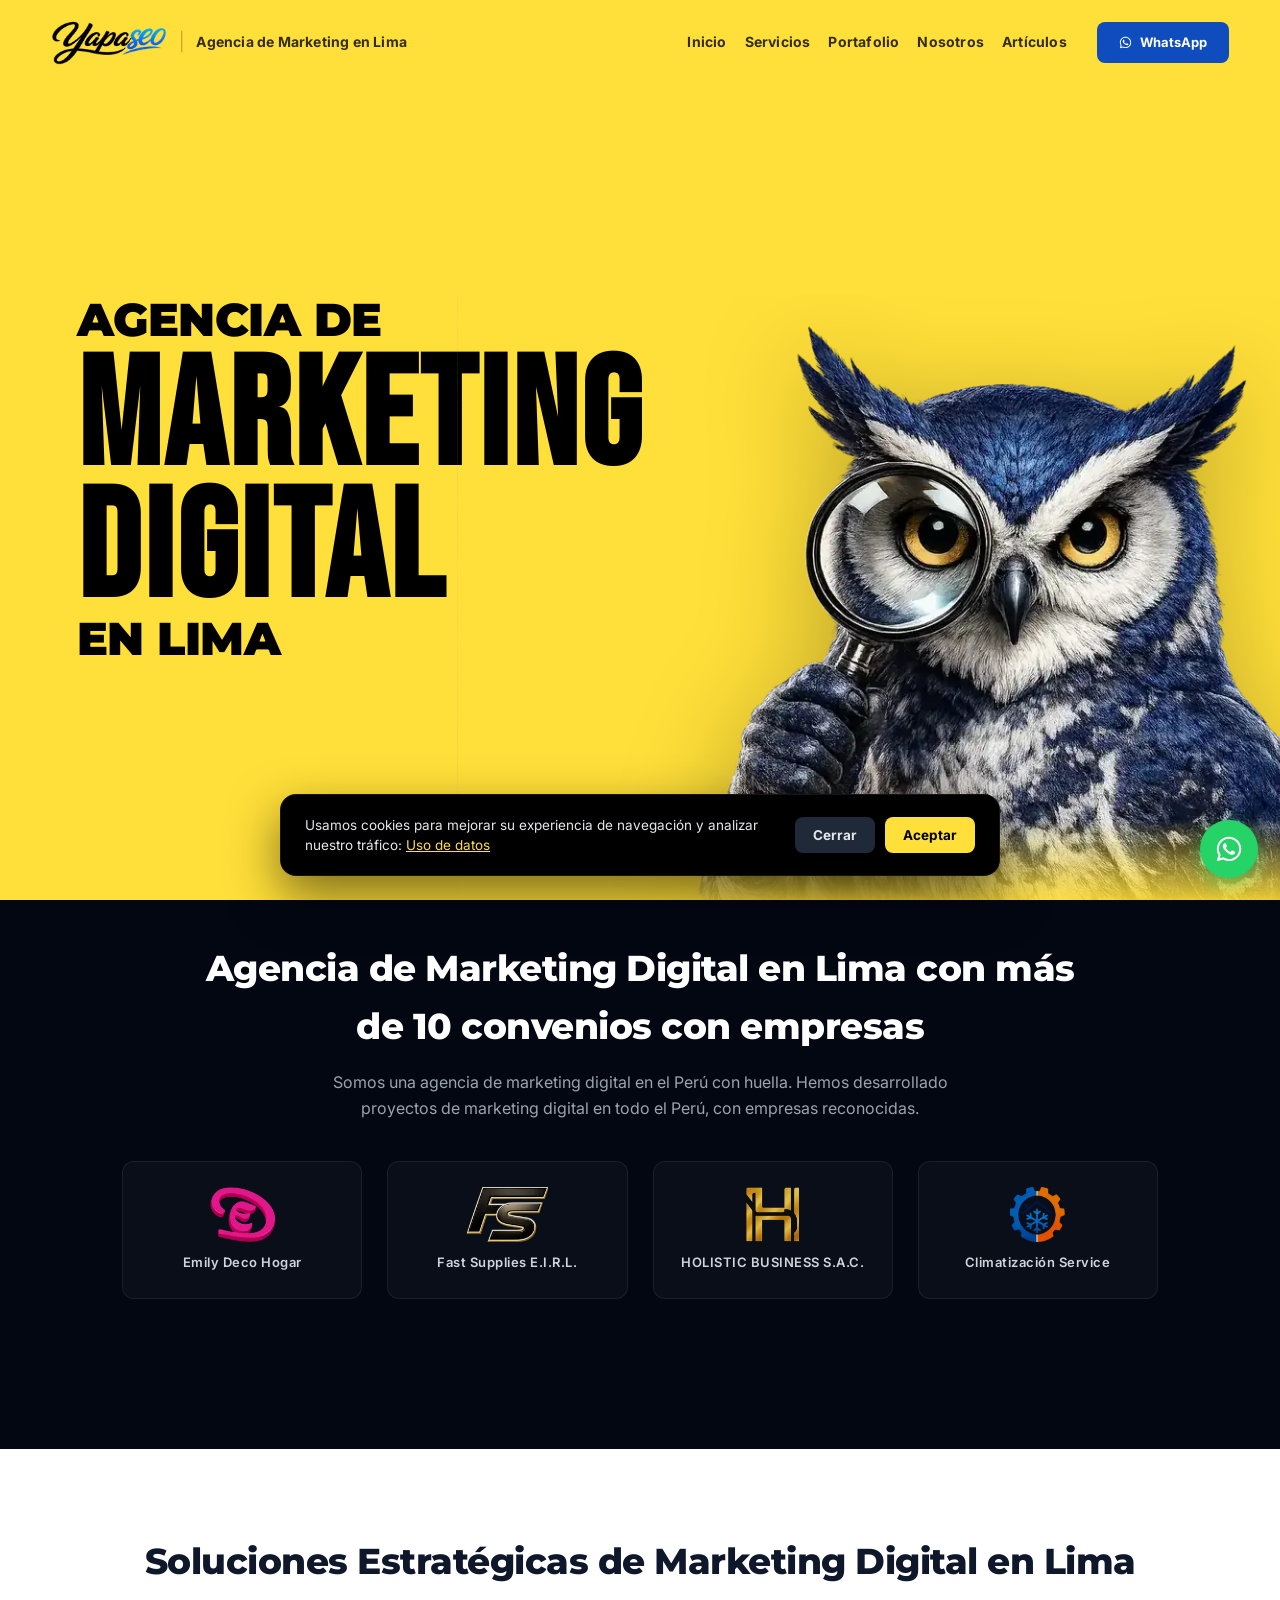
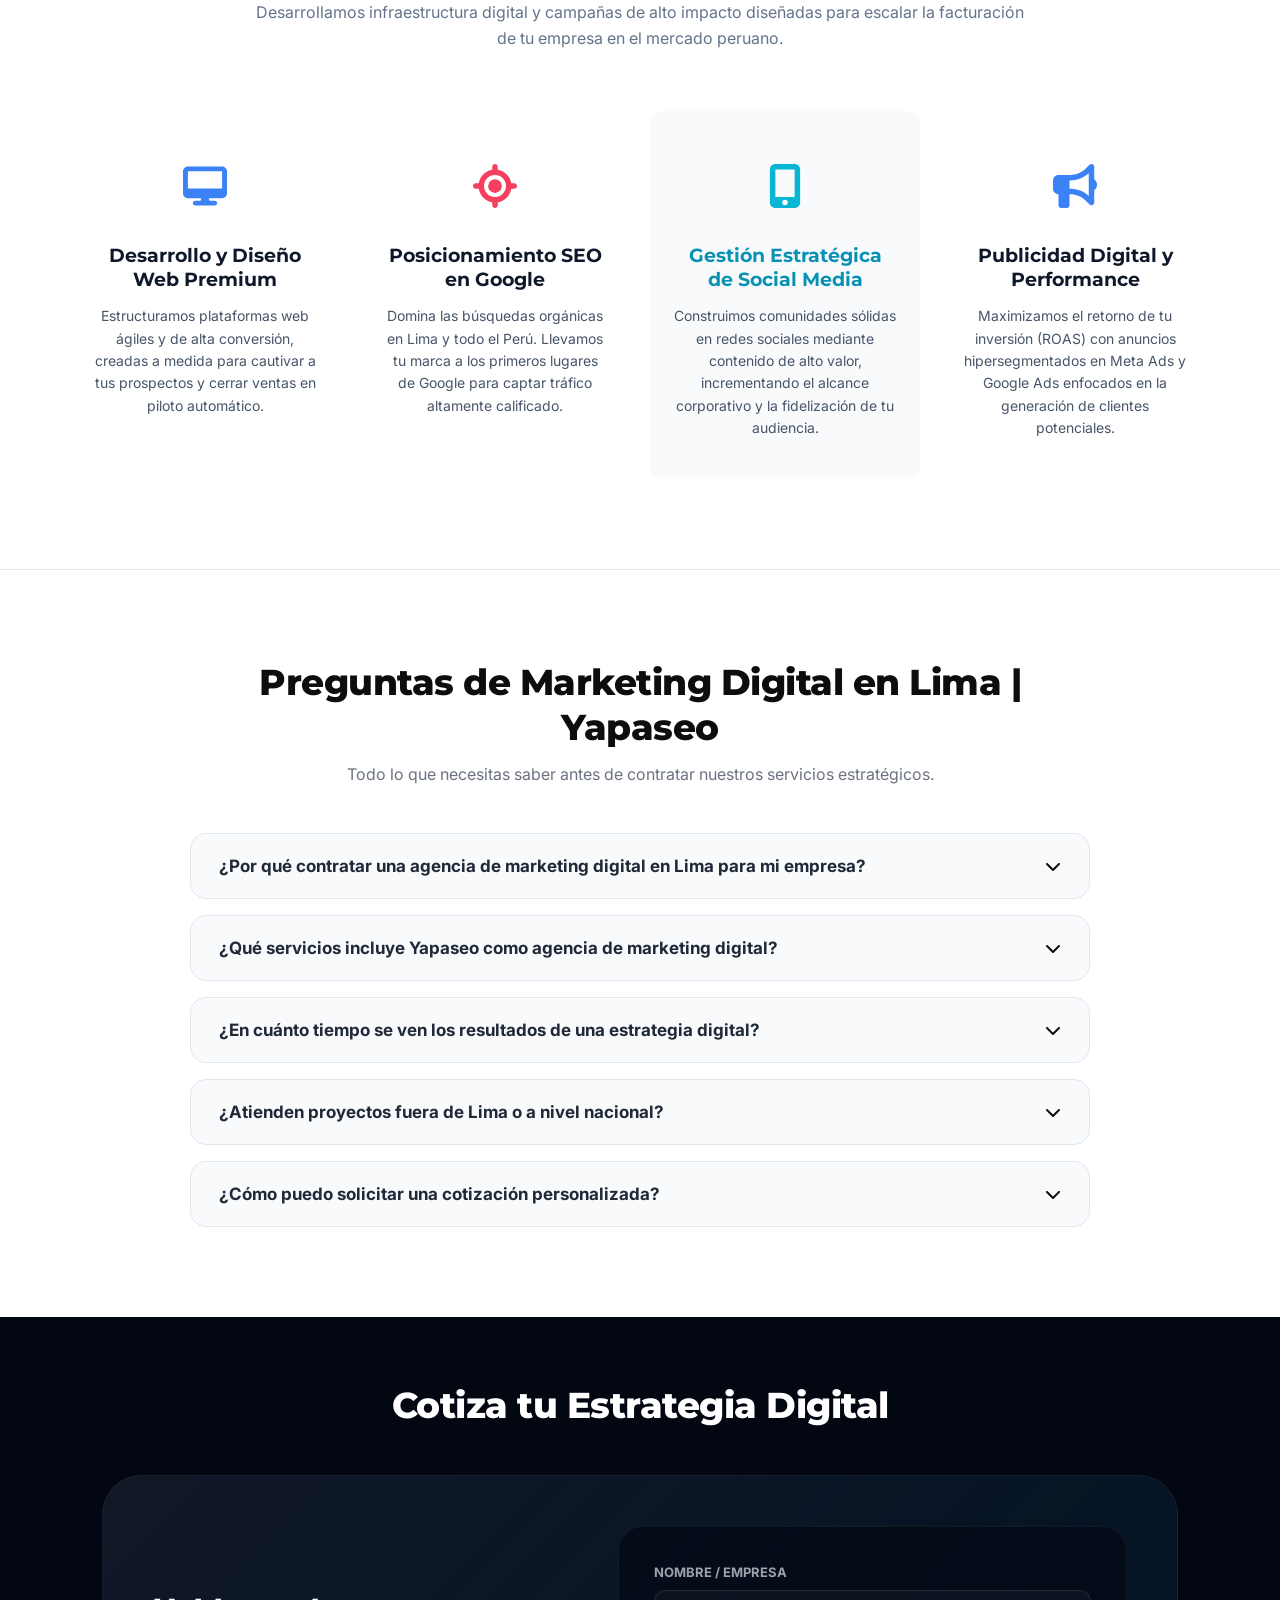
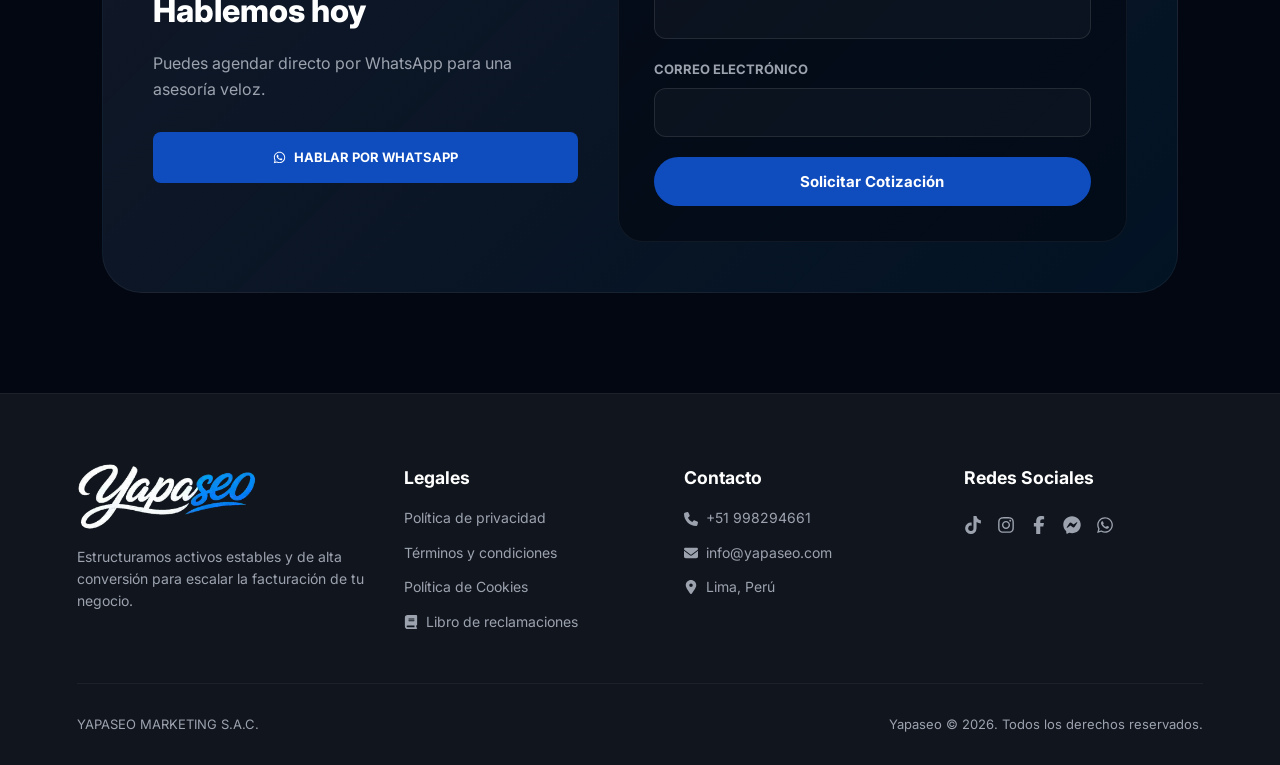
==== commit 6fa8e5b5: "Add files via upload" ====
--- a/index.html
+++ b/index.html
@@ -24,22 +24,16 @@
     <link rel="preload" as="image" href="assets/img/buho-yapaseo.webp" fetchpriority="high">
     <link rel="preload" href="assets/css/estilos.css?v=2" as="style">
     
-    <link rel="preconnect" href="https://cdnjs.cloudflare.com" crossorigin>
     <link rel="preconnect" href="https://fonts.googleapis.com">
     <link rel="preconnect" href="https://fonts.gstatic.com" crossorigin>
 
-    <link rel="stylesheet" href="https://cdnjs.cloudflare.com/ajax/libs/font-awesome/6.0.0/css/all.min.css" media="print" onload="this.media='all'">
-    <noscript><link rel="stylesheet" href="https://cdnjs.cloudflare.com/ajax/libs/font-awesome/6.0.0/css/all.min.css"></noscript>
-    
     <link rel="stylesheet" href="https://fonts.googleapis.com/css2?family=Bebas+Neue&family=Inter:wght@300;400;500;600;700;800;900&family=Montserrat:wght@400;500;600;700;800;900&display=swap" media="print" onload="this.media='all'">
     <noscript><link rel="stylesheet" href="https://fonts.googleapis.com/css2?family=Bebas+Neue&family=Inter:wght@300;400;500;600;700;800;900&display=swap"></noscript>
 
     <style>
-        /* Override de font-display para Font Awesome */
-        @font-face { font-family: 'Font Awesome 6 Free'; font-style: normal; font-weight: 900; font-display: swap; src: url("https://cdnjs.cloudflare.com/ajax/libs/font-awesome/6.0.0/webfonts/fa-solid-900.woff2") format("woff2"); }
-        @font-face { font-family: 'Font Awesome 6 Free'; font-style: normal; font-weight: 400; font-display: swap; src: url("https://cdnjs.cloudflare.com/ajax/libs/font-awesome/6.0.0/webfonts/fa-regular-400.woff2") format("woff2"); }
-        @font-face { font-family: 'Font Awesome 6 Brands'; font-style: normal; font-weight: 400; font-display: swap; src: url("https://cdnjs.cloudflare.com/ajax/libs/font-awesome/6.0.0/webfonts/fa-brands-400.woff2") format("woff2"); }
-        
+        /* Iconos SVG inline (reemplazan a Font Awesome) */
+        .ic { display: inline-block; width: 1em; height: 1em; fill: currentColor; vertical-align: -0.125em; }
+
         .footer-col .footer-title {
             display: block;
             font-size: 1.1rem;
@@ -361,6 +355,29 @@
     </script>
 </head>
 <body>
+    <svg style="display:none" aria-hidden="true">
+        <defs>
+            <symbol id="ic-whatsapp" viewBox="0 0 448 512"><path d="M380.9 97.1C339 55.1 283.2 32 223.9 32c-122.4 0-222 99.6-222 222 0 39.1 10.2 77.3 29.6 111L0 480l117.7-30.9c32.4 17.7 68.9 27 106.1 27h.1c122.3 0 224.1-99.6 224.1-222 0-59.3-25.2-115-67.1-157zm-157 341.6c-33.2 0-65.7-8.9-94-25.7l-6.7-4-69.8 18.3L72 359.2l-4.4-7c-18.5-29.4-28.2-63.3-28.2-98.2 0-101.7 82.8-184.5 184.6-184.5 49.3 0 95.6 19.2 130.4 54.1 34.8 34.9 56.2 81.2 56.1 130.5 0 101.8-84.9 184.6-186.6 184.6zm101.2-138.2c-5.5-2.8-32.8-16.2-37.9-18-5.1-1.9-8.8-2.8-12.5 2.8-3.7 5.6-14.3 18-17.6 21.8-3.2 3.7-6.5 4.2-12 1.4-32.6-16.3-54-29.1-75.5-66-5.7-9.8 5.7-9.1 16.3-30.3 1.8-3.7.9-6.9-.5-9.7-1.4-2.8-12.5-30.1-17.1-41.2-4.5-10.8-9.1-9.3-12.5-9.5-3.2-.2-6.9-.2-10.6-.2-3.7 0-9.7 1.4-14.8 6.9-5.1 5.6-19.4 19-19.4 46.3 0 27.3 19.9 53.7 22.6 57.4 2.8 3.7 39.1 59.7 94.8 83.8 35.2 15.2 49 16.5 66.6 13.9 10.7-1.6 32.8-13.4 37.4-26.4 4.6-13 4.6-24.1 3.2-26.4-1.3-2.5-5-3.9-10.5-6.6z"/></symbol>
+            <symbol id="ic-house" viewBox="0 0 576 512"><path d="M575.8 255.5c0 18-15 32.1-32 32.1h-32l.7 160.2c0 2.7-.2 5.4-.5 8.1V472c0 22.1-17.9 40-40 40H456c-1.1 0-2.2 0-3.3-.1c-1.4 .1-2.8 .1-4.2 .1H416 392c-22.1 0-40-17.9-40-40V448 384c0-17.7-14.3-32-32-32H256c-17.7 0-32 14.3-32 32v64 24c0 22.1-17.9 40-40 40H160 128.1c-1.5 0-3-.1-4.5-.2c-1.2 .1-2.4 .2-3.6 .2H104c-22.1 0-40-17.9-40-40V360c0-.9 0-1.9 .1-2.8V287.6H32c-18 0-32-14-32-32.1c0-9 3-17 10-24L266.4 8c7-7 15-8 22-8s15 2 21 7L564.8 231.5c8 7 12 15 11 24z"/></symbol>
+            <symbol id="ic-layer-group" viewBox="0 0 576 512"><path d="M264.5 5.2c14.9-6.9 32.1-6.9 47 0l218.6 101c8.5 3.9 13.9 12.4 13.9 21.8s-5.4 17.9-13.9 21.8l-218.6 101c-14.9 6.9-32.1 6.9-47 0L45.9 149.8C37.4 145.8 32 137.3 32 128s5.4-17.9 13.9-21.8L264.5 5.2zM476.9 209.6l53.2 24.6c8.5 3.9 13.9 12.4 13.9 21.8s-5.4 17.9-13.9 21.8l-218.6 101c-14.9 6.9-32.1 6.9-47 0L45.9 277.8C37.4 273.8 32 265.3 32 256s5.4-17.9 13.9-21.8l53.2-24.6 152 70.2c23.4 10.8 50.4 10.8 73.8 0l152-70.2zm-152 198.2l152-70.2 53.2 24.6c8.5 3.9 13.9 12.4 13.9 21.8s-5.4 17.9-13.9 21.8l-218.6 101c-14.9 6.9-32.1 6.9-47 0L45.9 405.8C37.4 401.8 32 393.3 32 384s5.4-17.9 13.9-21.8l53.2-24.6 152 70.2c23.4 10.8 50.4 10.8 73.8 0z"/></symbol>
+            <symbol id="ic-images" viewBox="0 0 576 512"><path d="M160 32c-35.3 0-64 28.7-64 64V320c0 35.3 28.7 64 64 64H512c35.3 0 64-28.7 64-64V96c0-35.3-28.7-64-64-64H160zM396 138.7l96 144c4.9 7.4 5.4 16.8 1.2 24.6S480.9 320 472 320H328 280 200c-9.2 0-17.6-5.3-21.6-13.6s-2.9-18.2 2.9-25.4l64-80c4.6-5.7 11.4-9 18.7-9s14.2 3.3 18.7 9l17.3 21.6 56-84C360.5 132 368 128 376 128s15.5 4 20 10.7zM192 128a32 32 0 1 1 64 0 32 32 0 1 1 -64 0zM48 120c0-13.3-10.7-24-24-24S0 106.7 0 120V344c0 75.1 60.9 136 136 136H456c13.3 0 24-10.7 24-24s-10.7-24-24-24H136c-48.6 0-88-39.4-88-88V120z"/></symbol>
+            <symbol id="ic-users" viewBox="0 0 640 512"><path d="M144 0a80 80 0 1 1 0 160A80 80 0 1 1 144 0zM512 0a80 80 0 1 1 0 160A80 80 0 1 1 512 0zM0 298.7C0 239.8 47.8 192 106.7 192h42.7c15.9 0 31 3.5 44.6 9.7c-1.3 7.2-1.9 14.7-1.9 22.3c0 38.2 16.8 72.5 43.3 96c-.2 0-.4 0-.7 0H21.3C9.6 320 0 310.4 0 298.7zM405.3 320c-.2 0-.4 0-.7 0c26.6-23.5 43.3-57.8 43.3-96c0-7.6-.7-15-1.9-22.3c13.6-6.3 28.7-9.7 44.6-9.7h42.7C592.2 192 640 239.8 640 298.7c0 11.8-9.6 21.3-21.3 21.3H405.3zM224 224a96 96 0 1 1 192 0 96 96 0 1 1 -192 0zM128 485.3C128 411.7 187.7 352 261.3 352H378.7C452.3 352 512 411.7 512 485.3c0 14.7-11.9 26.7-26.7 26.7H154.7c-14.7 0-26.7-11.9-26.7-26.7z"/></symbol>
+            <symbol id="ic-newspaper" viewBox="0 0 512 512"><path d="M96 96c0-35.3 28.7-64 64-64H448c35.3 0 64 28.7 64 64V416c0 35.3-28.7 64-64 64H80c-44.2 0-80-35.8-80-80V128c0-17.7 14.3-32 32-32s32 14.3 32 32V400c0 8.8 7.2 16 16 16s16-7.2 16-16V96zm64 24v80c0 13.3 10.7 24 24 24H296c13.3 0 24-10.7 24-24V120c0-13.3-10.7-24-24-24H184c-13.3 0-24 10.7-24 24zm208-8c0 8.8 7.2 16 16 16h48c8.8 0 16-7.2 16-16s-7.2-16-16-16H384c-8.8 0-16 7.2-16 16zm0 96c0 8.8 7.2 16 16 16h48c8.8 0 16-7.2 16-16s-7.2-16-16-16H384c-8.8 0-16 7.2-16 16zM160 304c0 8.8 7.2 16 16 16H432c8.8 0 16-7.2 16-16s-7.2-16-16-16H176c-8.8 0-16 7.2-16 16zm0 96c0 8.8 7.2 16 16 16H432c8.8 0 16-7.2 16-16s-7.2-16-16-16H176c-8.8 0-16 7.2-16 16z"/></symbol>
+            <symbol id="ic-desktop" viewBox="0 0 576 512"><path d="M64 0C28.7 0 0 28.7 0 64V352c0 35.3 28.7 64 64 64H240l-10.7 32H160c-17.7 0-32 14.3-32 32s14.3 32 32 32H416c17.7 0 32-14.3 32-32s-14.3-32-32-32H346.7L336 416H512c35.3 0 64-28.7 64-64V64c0-35.3-28.7-64-64-64H64zM512 64V288H64V64H512z"/></symbol>
+            <symbol id="ic-search-location" viewBox="0 0 512 512"><path d="M256 0c17.7 0 32 14.3 32 32V66.7C368.4 80.1 431.9 143.6 445.3 224H480c17.7 0 32 14.3 32 32s-14.3 32-32 32H445.3C431.9 368.4 368.4 431.9 288 445.3V480c0 17.7-14.3 32-32 32s-32-14.3-32-32V445.3C143.6 431.9 80.1 368.4 66.7 288H32c-17.7 0-32-14.3-32-32s14.3-32 32-32H66.7C80.1 143.6 143.6 80.1 224 66.7V32c0-17.7 14.3-32 32-32zM128 256a128 128 0 1 0 256 0 128 128 0 1 0 -256 0zm128-80a80 80 0 1 1 0 160 80 80 0 1 1 0-160z"/></symbol>
+            <symbol id="ic-mobile-alt" viewBox="0 0 384 512"><path d="M16 64C16 28.7 44.7 0 80 0H304c35.3 0 64 28.7 64 64V448c0 35.3-28.7 64-64 64H80c-35.3 0-64-28.7-64-64V64zM224 448a32 32 0 1 0 -64 0 32 32 0 1 0 64 0zM304 64H80V384H304V64z"/></symbol>
+            <symbol id="ic-bullhorn" viewBox="0 0 512 512"><path d="M480 32c0-12.9-7.8-24.6-19.8-29.6s-25.7-2.2-34.9 6.9L381.7 53c-48 48-113.1 75-181 75H192 160 64c-35.3 0-64 28.7-64 64v96c0 35.3 28.7 64 64 64l0 128c0 17.7 14.3 32 32 32h64c17.7 0 32-14.3 32-32V352l8.7 0c67.9 0 133 27 181 75l43.6 43.6c9.2 9.2 22.9 11.9 34.9 6.9s19.8-16.6 19.8-29.6V300.4c18.6-8.8 32-32.5 32-60.4s-13.4-51.6-32-60.4V32zm-64 76.7V240 371.3C357.2 317.8 280.5 288 200.7 288H192V192h8.7c79.8 0 156.5-29.8 215.3-83.3z"/></symbol>
+            <symbol id="ic-chevron-down" viewBox="0 0 512 512"><path d="M233.4 406.6c12.5 12.5 32.8 12.5 45.3 0l192-192c12.5-12.5 12.5-32.8 0-45.3s-32.8-12.5-45.3 0L256 338.7 86.6 169.4c-12.5-12.5-32.8-12.5-45.3 0s-12.5 32.8 0 45.3l192 192z"/></symbol>
+            <symbol id="ic-book" viewBox="0 0 448 512"><path d="M96 0C43 0 0 43 0 96V416c0 53 43 96 96 96H384h32c17.7 0 32-14.3 32-32s-14.3-32-32-32V384c17.7 0 32-14.3 32-32V32c0-17.7-14.3-32-32-32H384 96zm0 384H352v64H96c-17.7 0-32-14.3-32-32s14.3-32 32-32zm32-240c0-8.8 7.2-16 16-16H336c8.8 0 16 7.2 16 16s-7.2 16-16 16H144c-8.8 0-16-7.2-16-16zm16 48H336c8.8 0 16 7.2 16 16s-7.2 16-16 16H144c-8.8 0-16-7.2-16-16s7.2-16 16-16z"/></symbol>
+            <symbol id="ic-phone" viewBox="0 0 512 512"><path d="M164.9 24.6c-7.7-18.6-28-28.5-47.4-23.2l-88 24C12.1 30.2 0 46 0 64C0 311.4 200.6 512 448 512c18 0 33.8-12.1 38.6-29.5l24-88c5.3-19.4-4.6-39.7-23.2-47.4l-96-40c-16.3-6.8-35.2-2.1-46.3 11.6L304.7 368C234.3 334.7 177.3 277.7 144 207.3L193.3 167c13.7-11.2 18.4-30 11.6-46.3l-40-96z"/></symbol>
+            <symbol id="ic-envelope" viewBox="0 0 512 512"><path d="M48 64C21.5 64 0 85.5 0 112c0 15.1 7.1 29.3 19.2 38.4L236.8 313.6c11.4 8.5 27 8.5 38.4 0L492.8 150.4c12.1-9.1 19.2-23.3 19.2-38.4c0-26.5-21.5-48-48-48H48zM0 176V384c0 35.3 28.7 64 64 64H448c35.3 0 64-28.7 64-64V176L294.4 339.2c-22.8 17.1-54 17.1-76.8 0L0 176z"/></symbol>
+            <symbol id="ic-location-dot" viewBox="0 0 384 512"><path d="M215.7 499.2C267 435 384 279.4 384 192C384 86 298 0 192 0S0 86 0 192c0 87.4 117 243 168.3 307.2c12.3 15.3 35.1 15.3 47.4 0zM192 128a64 64 0 1 1 0 128 64 64 0 1 1 0-128z"/></symbol>
+            <symbol id="ic-tiktok" viewBox="0 0 448 512"><path d="M448,209.91a210.06,210.06,0,0,1-122.77-39.25V349.38A162.55,162.55,0,1,1,185,188.31V278.2a74.62,74.62,0,1,0,52.23,71.18V0l88,0a121.18,121.18,0,0,0,1.86,22.17h0A122.18,122.18,0,0,0,381,102.39a121.43,121.43,0,0,0,67,20.14Z"/></symbol>
+            <symbol id="ic-instagram" viewBox="0 0 448 512"><path d="M224.1 141c-63.6 0-114.9 51.3-114.9 114.9s51.3 114.9 114.9 114.9S339 319.5 339 255.9 287.7 141 224.1 141zm0 189.6c-41.1 0-74.7-33.5-74.7-74.7s33.5-74.7 74.7-74.7 74.7 33.5 74.7 74.7-33.6 74.7-74.7 74.7zm146.4-194.3c0 14.9-12 26.8-26.8 26.8-14.9 0-26.8-12-26.8-26.8s12-26.8 26.8-26.8 26.8 12 26.8 26.8zm76.1 27.2c-1.7-35.9-9.9-67.7-36.2-93.9-26.2-26.2-58-34.4-93.9-36.2-37-2.1-147.9-2.1-184.9 0-35.8 1.7-67.6 9.9-93.9 36.1s-34.4 58-36.2 93.9c-2.1 37-2.1 147.9 0 184.9 1.7 35.9 9.9 67.7 36.2 93.9s58 34.4 93.9 36.2c37 2.1 147.9 2.1 184.9 0 35.9-1.7 67.7-9.9 93.9-36.2 26.2-26.2 34.4-58 36.2-93.9 2.1-37 2.1-147.8 0-184.8zM398.8 388c-7.8 19.6-22.9 34.7-42.6 42.6-29.5 11.7-99.5 9-132.1 9s-102.7 2.6-132.1-9c-19.6-7.8-34.7-22.9-42.6-42.6-11.7-29.5-9-99.5-9-132.1s-2.6-102.7 9-132.1c7.8-19.6 22.9-34.7 42.6-42.6 29.5-11.7 99.5-9 132.1-9s102.7-2.6 132.1 9c19.6 7.8 34.7 22.9 42.6 42.6 11.7 29.5 9 99.5 9 132.1s2.7 102.7-9 132.1z"/></symbol>
+            <symbol id="ic-facebook-f" viewBox="0 0 320 512"><path d="M80 299.3V512H196V299.3h86.5l18-97.8H196V166.9c0-51.7 20.3-71.5 72.7-71.5c16.3 0 29.4 .4 37 1.2V7.9C291.4 4 256.4 0 236.2 0C129.3 0 80 50.5 80 159.4v42.1H14v97.8H80z"/></symbol>
+            <symbol id="ic-facebook-messenger" viewBox="0 0 512 512"><path d="M256.55 8C116.52 8 8 110.34 8 248.57c0 72.3 29.71 134.78 78.07 177.94 8.35 7.51 6.63 11.86 8.05 58.23A19.92 19.92 0 0 0 122 502.31c52.91-23.3 53.59-25.14 62.56-22.7C337.85 521.8 504 423.7 504 248.57 504 110.34 396.59 8 256.55 8zm149.24 185.13l-73 115.57a37.37 37.37 0 0 1-53.91 9.93l-58.08-43.47a15 15 0 0 0-18 0l-78.37 59.44c-10.46 7.93-24.16-4.6-17.11-15.67l73-115.57a37.36 37.36 0 0 1 53.91-9.93l58.06 43.46a15 15 0 0 0 18 0l78.41-59.38c10.44-7.98 24.14 4.54 17.09 15.62z"/></symbol>
+        </defs>
+    </svg>
 
     <!-- BARRA DE NAVEGACIÓN CORREGIDA -->
     <nav id="smart-nav">
@@ -381,27 +398,27 @@
             <span></span><span></span><span></span>
         </button>
         <a href="https://wa.me/51998294661" class="btn-nav-ws nav-ws-desktop" target="_blank" rel="noopener noreferrer">
-            <i class="fab fa-whatsapp"></i> WhatsApp
+            <svg class="ic" aria-hidden="true"><use href="#ic-whatsapp"/></svg> WhatsApp
         </a>
     </nav>
 
     <!-- MENÚ MÓVIL CORREGIDO -->
     <div class="mobile-menu-overlay" id="mobileMenu">
         <div class="mobile-menu-links">
-            <a href="./" class="mobile-link"><span class="mobile-link-icon"><i class="fas fa-house"></i></span>Inicio</a>
-            <a href="./servicios/" class="mobile-link"><span class="mobile-link-icon"><i class="fas fa-layer-group"></i></span>Servicios</a>
-            <a href="./portafolio/" class="mobile-link"><span class="mobile-link-icon"><i class="fas fa-images"></i></span>Portafolio</a>
-            <a href="./nosotros/" class="mobile-link"><span class="mobile-link-icon"><i class="fas fa-users"></i></span>Nosotros</a>
-            <a href="./articulos/" class="mobile-link"><span class="mobile-link-icon"><i class="fas fa-newspaper"></i></span>Artículos</a>
+            <a href="./" class="mobile-link"><span class="mobile-link-icon"><svg class="ic" aria-hidden="true"><use href="#ic-house"/></svg></span>Inicio</a>
+            <a href="./servicios/" class="mobile-link"><span class="mobile-link-icon"><svg class="ic" aria-hidden="true"><use href="#ic-layer-group"/></svg></span>Servicios</a>
+            <a href="./portafolio/" class="mobile-link"><span class="mobile-link-icon"><svg class="ic" aria-hidden="true"><use href="#ic-images"/></svg></span>Portafolio</a>
+            <a href="./nosotros/" class="mobile-link"><span class="mobile-link-icon"><svg class="ic" aria-hidden="true"><use href="#ic-users"/></svg></span>Nosotros</a>
+            <a href="./articulos/" class="mobile-link"><span class="mobile-link-icon"><svg class="ic" aria-hidden="true"><use href="#ic-newspaper"/></svg></span>Artículos</a>
         </div>
         <a href="https://wa.me/51998294661" class="btn-nav-ws mobile-menu-ws" target="_blank" rel="noopener noreferrer">
-            <i class="fab fa-whatsapp"></i> Cotizar por WhatsApp
+            <svg class="ic" aria-hidden="true"><use href="#ic-whatsapp"/></svg> Cotizar por WhatsApp
         </a>
     </div>
 
     <!-- BOTÓN FLOTANTE DE WHATSAPP -->
     <a href="https://wa.me/51998294661" class="whatsapp-float" target="_blank" rel="noopener noreferrer" aria-label="Chatea por WhatsApp">
-        <i class="fab fa-whatsapp"></i>
+        <svg class="ic" aria-hidden="true"><use href="#ic-whatsapp"/></svg>
     </a>
 
     <!-- BANNER DE COOKIES -->
@@ -470,7 +487,7 @@
                     <!-- Servicio 1 -->
                     <div class="service-item-box">
                         <div class="service-item-icon icon-blue">
-                            <i class="fa-desktop fas"></i>
+                            <svg class="ic" aria-hidden="true"><use href="#ic-desktop"/></svg>
                         </div>
                         <h3>Desarrollo y Diseño Web Premium</h3>
                         <p>Estructuramos plataformas web ágiles y de alta conversión, creadas a medida para cautivar a tus prospectos y cerrar ventas en piloto automático.</p>
@@ -479,7 +496,7 @@
                     <!-- Servicio 2 -->
                     <div class="service-item-box">
                         <div class="service-item-icon icon-pink">
-                            <i class="fa-search-location fas"></i>
+                            <svg class="ic" aria-hidden="true"><use href="#ic-search-location"/></svg>
                         </div>
                         <h3>Posicionamiento SEO en Google</h3>
                         <p>Domina las búsquedas orgánicas en Lima y todo el Perú. Llevamos tu marca a los primeros lugares de Google para captar tráfico altamente calificado.</p>
@@ -488,7 +505,7 @@
                     <!-- Servicio 3 -->
                     <div class="service-item-box featured">
                         <div class="service-item-icon icon-cyan">
-                            <i class="fa-mobile-alt fas"></i>
+                            <svg class="ic" aria-hidden="true"><use href="#ic-mobile-alt"/></svg>
                         </div>
                         <h3>Gestión Estratégica de Social Media</h3>
                         <p>Construimos comunidades sólidas en redes sociales mediante contenido de alto valor, incrementando el alcance corporativo y la fidelización de tu audiencia.</p>
@@ -497,7 +514,7 @@
                     <!-- Servicio 4 -->
                     <div class="service-item-box">
                         <div class="service-item-icon icon-blue">
-                            <i class="fa-bullhorn fas"></i>
+                            <svg class="ic" aria-hidden="true"><use href="#ic-bullhorn"/></svg>
                         </div>
                         <h3>Publicidad Digital y Performance</h3>
                         <p>Maximizamos el retorno de tu inversión (ROAS) con anuncios hipersegmentados en Meta Ads y Google Ads enfocados en la generación de clientes potenciales.</p>
@@ -518,7 +535,7 @@
                     <div class="faq-item">
                         <button class="faq-question">
                             ¿Por qué contratar una agencia de marketing digital en Lima para mi empresa?
-                            <i class="fas fa-chevron-down faq-icon"></i>
+                            <svg class="ic faq-icon" aria-hidden="true"><use href="#ic-chevron-down"/></svg>
                         </button>
                         <div class="faq-answer">
                             <p>Una agencia local en Lima comprende en profundidad el mercado peruano, las búsquedas de tu público objetivo y los canales con mayor retorno de inversión, permitiendo optimizar tus recursos para lograr ventas reales.</p>
@@ -528,7 +545,7 @@
                     <div class="faq-item">
                         <button class="faq-question">
                             ¿Qué servicios incluye Yapaseo como agencia de marketing digital?
-                            <i class="fas fa-chevron-down faq-icon"></i>
+                            <svg class="ic faq-icon" aria-hidden="true"><use href="#ic-chevron-down"/></svg>
                         </button>
                         <div class="faq-answer">
                             <p>Ofrecemos diseño y desarrollo web de alta conversión, posicionamiento SEO estratégico, creación y gestión de identidad de marca (branding) y edición de video profesional para potenciar tu presencia en redes sociales.</p>
@@ -538,7 +555,7 @@
                     <div class="faq-item">
                         <button class="faq-question">
                             ¿En cuánto tiempo se ven los resultados de una estrategia digital?
-                            <i class="fas fa-chevron-down faq-icon"></i>
+                            <svg class="ic faq-icon" aria-hidden="true"><use href="#ic-chevron-down"/></svg>
                         </button>
                         <div class="faq-answer">
                             <p>Las estrategias de infraestructura y publicidad pagada muestran avances desde los primeros días, mientras que las optimizaciones SEO orgánicas construyen autoridad y tráfico calificado progresivo mes a mes.</p>
@@ -548,7 +565,7 @@
                     <div class="faq-item">
                         <button class="faq-question">
                             ¿Atienden proyectos fuera de Lima o a nivel nacional?
-                            <i class="fas fa-chevron-down faq-icon"></i>
+                            <svg class="ic faq-icon" aria-hidden="true"><use href="#ic-chevron-down"/></svg>
                         </button>
                         <div class="faq-answer">
                             <p>Así es. Desarrollamos soluciones e infraestructura digital para empresas ubicadas en todo el territorio peruano y marcas internacionales que buscan posicionarse en la región.</p>
@@ -558,7 +575,7 @@
                     <div class="faq-item">
                         <button class="faq-question">
                             ¿Cómo puedo solicitar una cotización personalizada?
-                            <i class="fas fa-chevron-down faq-icon"></i>
+                            <svg class="ic faq-icon" aria-hidden="true"><use href="#ic-chevron-down"/></svg>
                         </button>
                         <div class="faq-answer">
                             <p>Puedes comunicarte directamente vía WhatsApp a través del botón en pantalla o enviar tus requerimientos mediante el formulario de contacto para brindarte una propuesta a medida.</p>
@@ -576,7 +593,7 @@
                     <h3 style="font-size: 32px; margin-bottom: 15px; font-weight: 800;">Hablemos hoy</h3>
                     <p style="color: var(--text-gray); margin-bottom: 30px;">Puedes agendar directo por WhatsApp para una asesoría veloz.</p>
                     <a href="https://wa.me/51998294661" class="btn-nav-ws" style="justify-content: center; padding: 15px;" target="_blank" rel="noopener noreferrer">
-                        <i class="fab fa-whatsapp"></i> HABLAR POR WHATSAPP
+                        <svg class="ic" aria-hidden="true"><use href="#ic-whatsapp"/></svg> HABLAR POR WHATSAPP
                     </a>
                 </div>
                 <div class="contact-form-side">
@@ -609,27 +626,27 @@
                     <li><a href="./politica-de-privacidad/">Política de privacidad</a></li>
                     <li><a href="./terminos-y-condiciones/">Términos y condiciones</a></li>
                     <li><a href="./uso-de-datos/">Política de Cookies</a></li>
-                    <li><a href="#"><i class="fas fa-book"></i> Libro de reclamaciones</a></li>
+                    <li><a href="#"><svg class="ic" aria-hidden="true"><use href="#ic-book"/></svg> Libro de reclamaciones</a></li>
                 </ul>
             </div>
 
             <div class="footer-col">
                 <span class="footer-title">Contacto</span>
                 <ul class="footer-links">
-                    <li><i class="fas fa-phone-alt"></i> <span>+51 998294661</span></li>
-                    <li><i class="fas fa-envelope"></i> <span>info@yapaseo.com</span></li>
-                    <li><i class="fas fa-map-marker-alt"></i> <span>Lima, Perú</span></li>
+                    <li><svg class="ic" aria-hidden="true"><use href="#ic-phone"/></svg> <span>+51 998294661</span></li>
+                    <li><svg class="ic" aria-hidden="true"><use href="#ic-envelope"/></svg> <span>info@yapaseo.com</span></li>
+                    <li><svg class="ic" aria-hidden="true"><use href="#ic-location-dot"/></svg> <span>Lima, Perú</span></li>
                 </ul>
             </div>
 
             <div class="footer-col">
                 <span class="footer-title">Redes Sociales</span>
                 <div class="footer-socials">
-                    <a href="https://www.tiktok.com/@yapaseo?_r=1&_t=ZS-97W6rn2JsyD" target="_blank" title="TikTok"><i class="fab fa-tiktok"></i></a>
-                    <a href="https://www.instagram.com/yapaseo_oficial?igsh=bXFibGFudnVhZTJq" target="_blank" title="Instagram"><i class="fab fa-instagram"></i></a>
-                    <a href="https://www.facebook.com/share/1PCNJesLpR/" target="_blank" title="Facebook"><i class="fab fa-facebook-f"></i></a>
-                    <a href="https://m.me/yapaseo" target="_blank" title="Messenger"><i class="fab fa-facebook-messenger"></i></a>
-                    <a href="https://wa.me/51998294661" target="_blank" title="WhatsApp"><i class="fab fa-whatsapp"></i></a>
+                    <a href="https://www.tiktok.com/@yapaseo?_r=1&_t=ZS-97W6rn2JsyD" target="_blank" title="TikTok"><svg class="ic" aria-hidden="true"><use href="#ic-tiktok"/></svg></a>
+                    <a href="https://www.instagram.com/yapaseo_oficial?igsh=bXFibGFudnVhZTJq" target="_blank" title="Instagram"><svg class="ic" aria-hidden="true"><use href="#ic-instagram"/></svg></a>
+                    <a href="https://www.facebook.com/share/1PCNJesLpR/" target="_blank" title="Facebook"><svg class="ic" aria-hidden="true"><use href="#ic-facebook-f"/></svg></a>
+                    <a href="https://m.me/yapaseo" target="_blank" title="Messenger"><svg class="ic" aria-hidden="true"><use href="#ic-facebook-messenger"/></svg></a>
+                    <a href="https://wa.me/51998294661" target="_blank" title="WhatsApp"><svg class="ic" aria-hidden="true"><use href="#ic-whatsapp"/></svg></a>
                 </div>
             </div>
         </div>
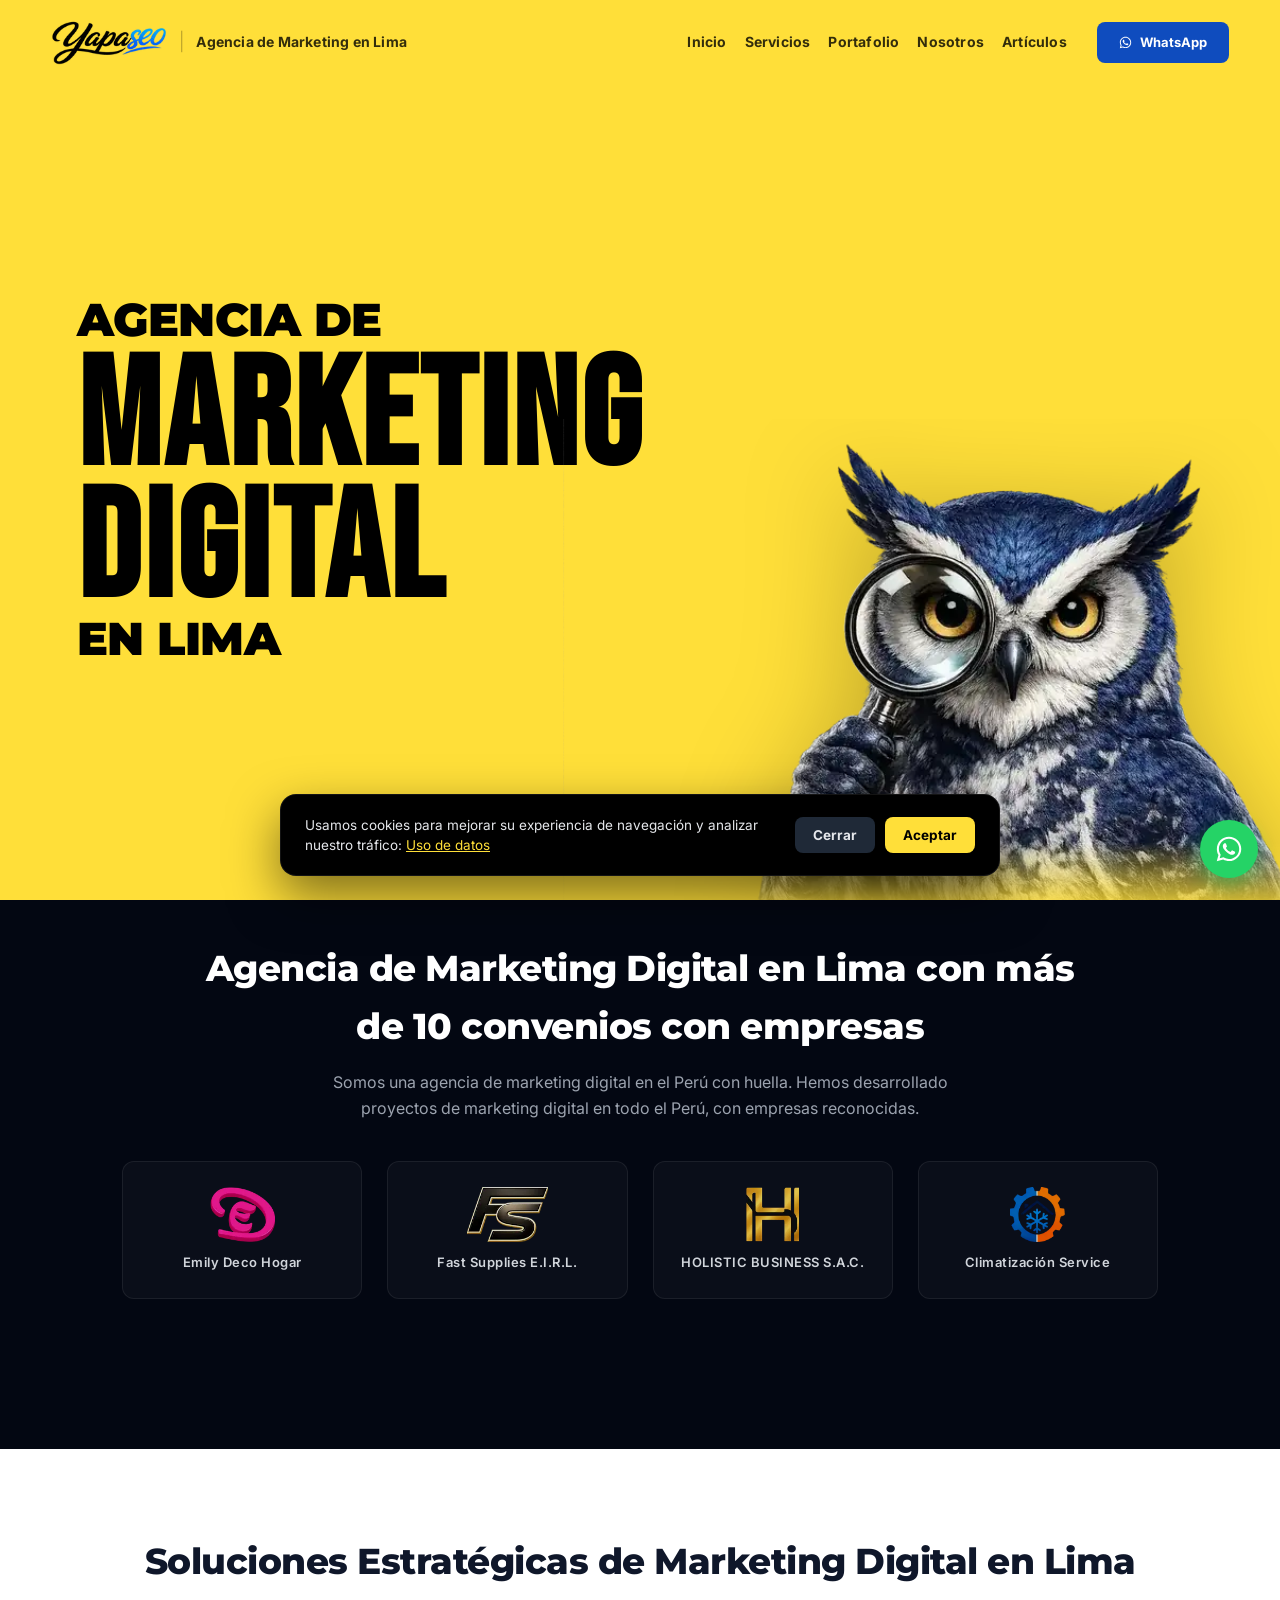
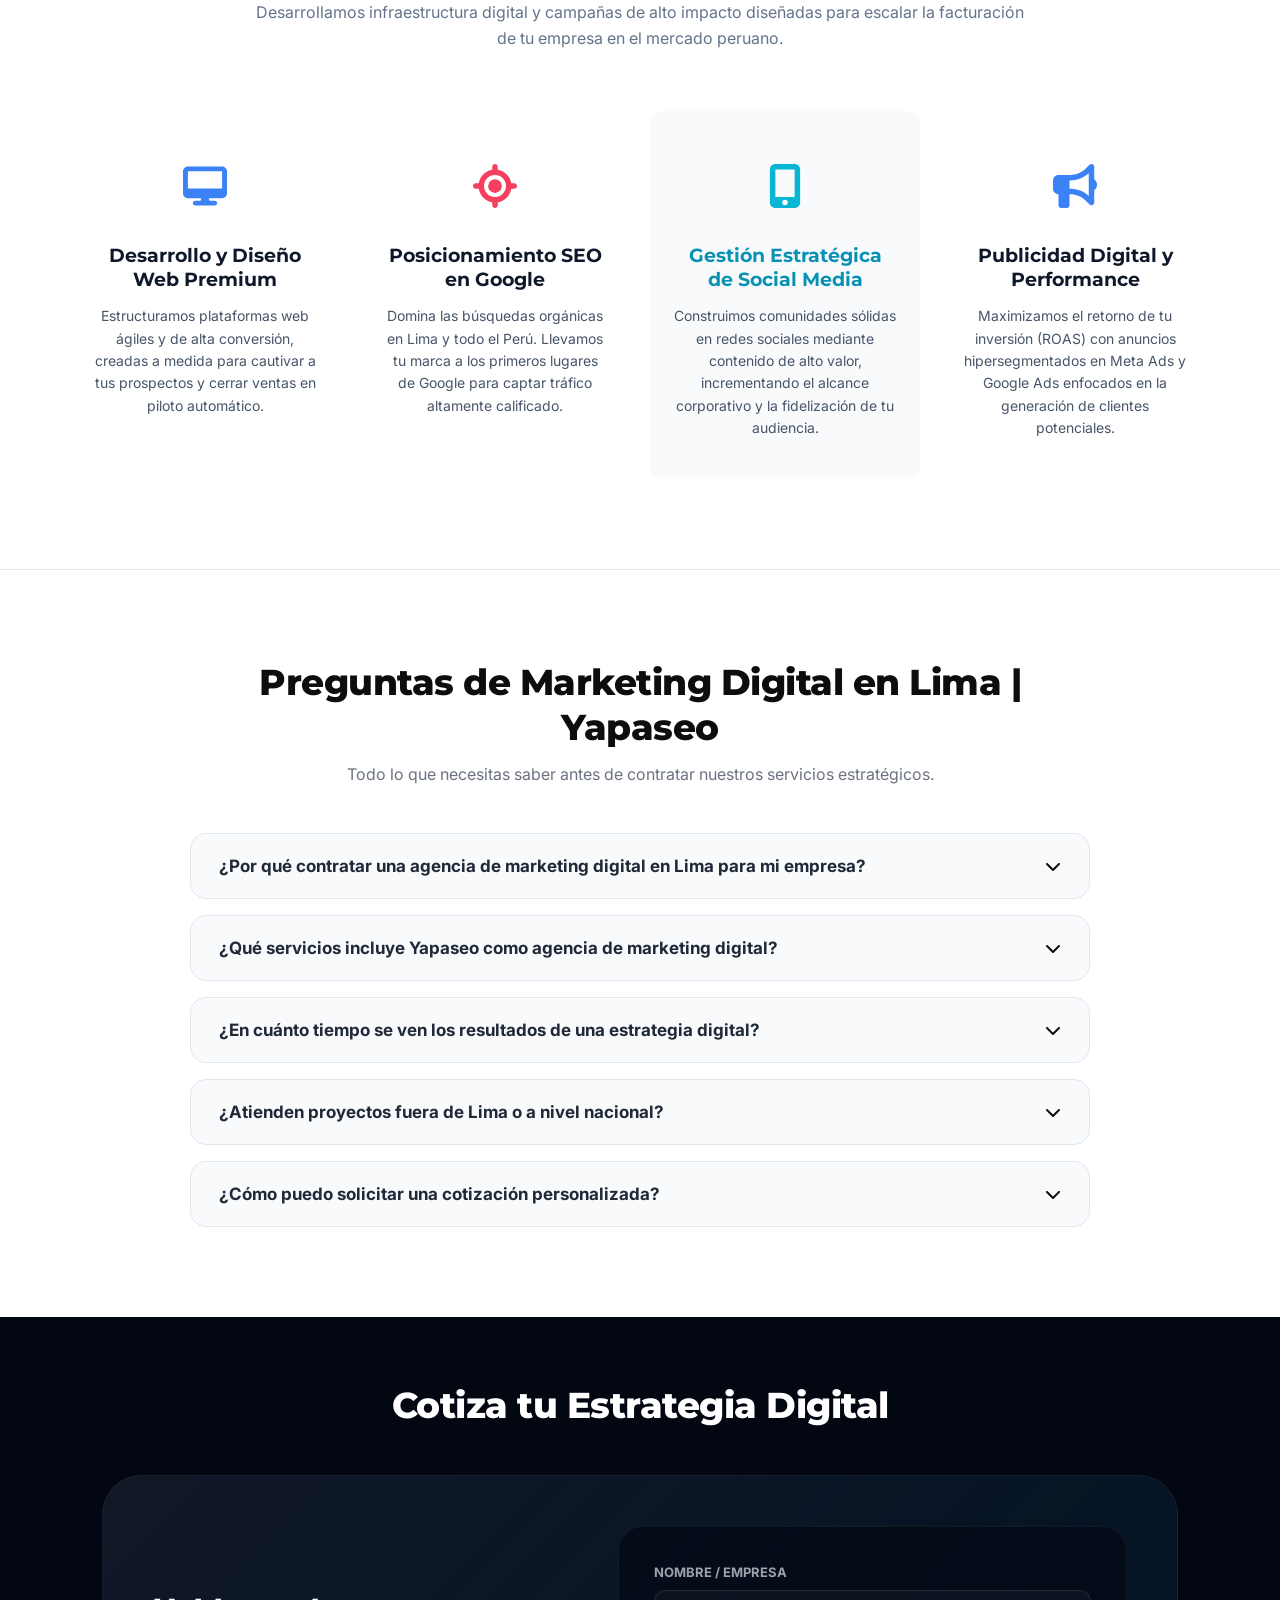
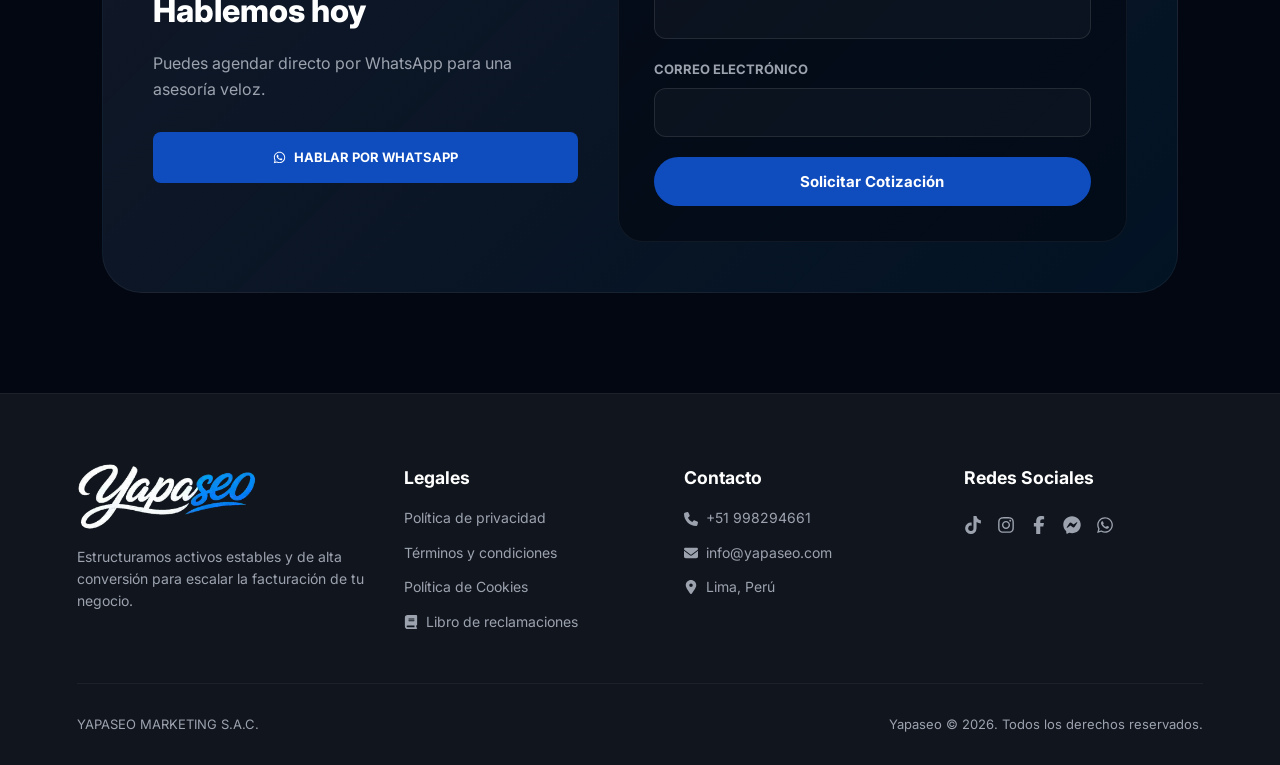
==== commit 1f59463a: "Add files via upload" ====
--- a/index.html
+++ b/index.html
@@ -22,8 +22,6 @@
     <link rel="apple-touch-icon" href="https://yapaseo.com/assets/img/Favicon-yapaseo.png">
     
     <link rel="preload" as="image" href="assets/img/buho-yapaseo.webp" fetchpriority="high">
-    <link rel="preload" href="assets/css/estilos.css?v=2" as="style">
-    
     <link rel="preconnect" href="https://fonts.googleapis.com">
     <link rel="preconnect" href="https://fonts.gstatic.com" crossorigin>
 
@@ -307,8 +305,551 @@
             .faq-answer { font-size: 14px; }
             .faq-item.active .faq-answer { padding: 0 20px 18px 20px; }
         }
+
+        /* ===== estilos.css (inline para evitar bloqueo de renderizado) ===== */
+/* Estilos globales - Yapaseo | Agencia de Marketing Digital */
+        :root {
+            --primary: #0f4cbe;
+            --accent: #40CFFF;
+            --bg: #030712;
+            --card-bg: #111827;
+            --text-gray: #9ca3af;
+            --yellow-brand: #FFDF39; 
+            --dark-hero: #000000;
+            --scroll-bg: #000b21; 
+            --footer-bg: #11151d;
+        }
+
+        * {
+            margin: 0; padding: 0; box-sizing: border-box;
+            font-family: 'Inter', sans-serif;
+            scroll-behavior: smooth;
+        }
+
+        body { background-color: var(--bg); color: white; line-height: 1.6; overflow-x: hidden; }
+
+        /* MENÚ MÓVIL - Botón hamburguesa redondeado, amigable, color de marca */
+        .menu-toggle {
+            display: none;
+            flex-direction: column;
+            justify-content: center;
+            align-items: center;
+            gap: 5px;
+            width: 44px;
+            height: 44px;
+            background: var(--primary);
+            border: none;
+            border-radius: 14px;
+            cursor: pointer;
+            padding: 0;
+            z-index: 200;
+            box-shadow: 0 4px 14px rgba(15, 76, 190, 0.35);
+            transition: transform 0.25s ease, box-shadow 0.25s ease;
+        }
+        .menu-toggle:hover { transform: translateY(-2px); box-shadow: 0 6px 18px rgba(15, 76, 190, 0.45); }
+        .menu-toggle:active { transform: scale(0.92); }
+        .menu-toggle span { display: block; height: 2.5px; width: 20px; background: #ffffff; border-radius: 4px; transition: transform 0.35s ease, opacity 0.35s ease; }
+        .menu-toggle.active { background: var(--dark-hero); }
+        .menu-toggle.active span:nth-child(1) { transform: translateY(7.5px) rotate(45deg); }
+        .menu-toggle.active span:nth-child(2) { opacity: 0; }
+        .menu-toggle.active span:nth-child(3) { transform: translateY(-7.5px) rotate(-45deg); }
+
+        .mobile-menu-overlay {
+            position: fixed;
+            top: 90px;
+            right: 4%;
+            width: min(340px, 92vw);
+            max-height: calc(100vh - 120px);
+            overflow-y: auto;
+            background: linear-gradient(165deg, var(--scroll-bg) 0%, var(--bg) 100%);
+            border: 1px solid rgba(255, 255, 255, 0.08);
+            border-radius: 20px;
+            display: flex; flex-direction: column; align-items: stretch; justify-content: flex-start;
+            gap: 20px; z-index: 150; padding: 24px;
+            opacity: 0; visibility: hidden; transform: translateY(-14px) scale(0.97);
+            transform-origin: top right;
+            box-shadow: 0 20px 50px rgba(0, 0, 0, 0.55);
+            transition: opacity 0.3s ease, transform 0.3s ease, visibility 0.3s;
+        }
+        .mobile-menu-overlay.active { opacity: 1; visibility: visible; transform: translateY(0) scale(1); }
+
+        .mobile-menu-links { display: flex; flex-direction: column; gap: 14px; }
+
+        .mobile-link {
+            display: flex; align-items: center; gap: 16px;
+            background: rgba(255, 255, 255, 0.04);
+            border: 1px solid rgba(255, 255, 255, 0.08);
+            border-radius: 16px;
+            padding: 16px 20px;
+            font-family: 'Montserrat', sans-serif; font-weight: 700; font-size: 17px;
+            color: #ffffff; text-decoration: none;
+            transition: all 0.3s ease;
+        }
+        .mobile-link:hover, .mobile-link:active {
+            background: rgba(255, 223, 57, 0.08);
+            border-color: var(--yellow-brand);
+            transform: translateX(4px);
+        }
+        .mobile-link-icon {
+            width: 38px; height: 38px; border-radius: 10px; flex-shrink: 0;
+            background: var(--yellow-brand); color: var(--dark-hero);
+            display: flex; align-items: center; justify-content: center;
+            font-size: 15px;
+        }
+
+        .mobile-menu-ws {
+            margin-top: 6px;
+            justify-content: center;
+            padding: 17px;
+            border-radius: 50px;
+            font-size: 15px;
+            letter-spacing: 0.3px;
+            box-shadow: 0 10px 24px rgba(15, 76, 190, 0.4);
+        }
+
+        /* HEADER INTELIGENTE */
+        nav {
+            display: flex; justify-content: space-between; align-items: center;
+            padding: 20px 4%; position: fixed; width: 100%; z-index: 100;
+            background-color: var(--yellow-brand) !important;
+            transition: transform 0.4s ease, background-color 0.4s ease, box-shadow 0.4s ease;
+            top: 0; left: 0;
+        }
+        nav.nav-hidden { transform: translateY(-100%); }
+        nav.nav-scrolled {
+            background-color: var(--scroll-bg) !important;
+            box-shadow: 0 4px 20px rgba(0, 0, 0, 0.2);
+        }
+        nav.nav-scrolled .logo-divider { color: rgba(255, 255, 255, 0.4); }
+        nav.nav-scrolled .logo-tagline { color: #ffffff; }
+        nav.nav-scrolled .nav-links a { color: #ffffff; }
+        nav.nav-scrolled .nav-links a:hover { color: var(--accent); }
+
+        .logo-container { display: flex; align-items: center; text-decoration: none; color: var(--dark-hero); cursor: pointer; }
+        .logo-img { height: 45px; width: auto; display: block; }
+        .logo-light { display: none; }
+        .logo-dark { display: block; }
+        nav.nav-scrolled .logo-dark { display: none; }
+        nav.nav-scrolled .logo-light { display: block; }
+        .logo-divider { margin: 0 12px; color: rgba(0,0,0,0.3); font-size: 18px; font-weight: 300; transition: color 0.4s ease; }
+        .logo-tagline { font-size: 14px; font-weight: 700; color: rgba(0,0,0,0.8); letter-spacing: 0.2px; text-transform: none; transition: color 0.4s ease; }
+        .logo-container:hover .logo-tagline { color: var(--primary); }
+        nav.nav-scrolled .logo-container:hover .logo-tagline { color: var(--accent); }
+
+        .nav-links { display: flex; gap: 18px; align-items: center; margin-left: auto; margin-right: 30px; }
+        .nav-links a { color: rgba(0,0,0,0.8); text-decoration: none; font-size: 14px; font-weight: 700; transition: color 0.4s ease; letter-spacing: 0.2px; cursor: pointer; }
+        .nav-links a:hover { color: var(--primary); }
+
+        .btn-nav-ws {
+            background: var(--primary); color: white; padding: 10px 22px;
+            border-radius: 8px; text-decoration: none; font-weight: bold; font-size: 13px;
+            transition: 0.3s; display: flex; align-items: center; gap: 8px;
+        }
+        .btn-nav-ws:hover { background: #0a378a; }
+
+        /* BOTÓN FLOTANTE DE WHATSAPP */
+        .whatsapp-float {
+            position: fixed;
+            right: 22px;
+            bottom: 22px;
+            width: 58px;
+            height: 58px;
+            background: #25D366;
+            color: #ffffff;
+            border-radius: 50%;
+            display: flex;
+            align-items: center;
+            justify-content: center;
+            font-size: 28px;
+            text-decoration: none;
+            z-index: 999;
+            box-shadow: 0 6px 18px rgba(37, 211, 102, 0.45);
+            transition: transform 0.3s ease, box-shadow 0.3s ease;
+            animation: wsPulse 2.6s infinite;
+        }
+        .whatsapp-float:hover { transform: translateY(-3px) scale(1.05); box-shadow: 0 10px 24px rgba(37, 211, 102, 0.6); }
+        @keyframes wsPulse {
+            0% { box-shadow: 0 0 0 0 rgba(37, 211, 102, 0.45); }
+            70% { box-shadow: 0 0 0 14px rgba(37, 211, 102, 0); }
+            100% { box-shadow: 0 0 0 0 rgba(37, 211, 102, 0); }
+        }
+        @media (max-width: 600px) {
+            .whatsapp-float { width: 52px; height: 52px; font-size: 24px; right: 16px; bottom: 16px; }
+            .services-grid--four, .services-grid--three { grid-template-columns: 1fr; }
+        }
+
+        /* HERO */
+        .hero {
+            min-height: 100vh; min-height: 100dvh; 
+            display: flex; flex-direction: column; justify-content: space-between;
+            padding: 140px 6% 0 6%; position: relative; 
+            background-color: var(--yellow-brand); overflow: hidden; 
+        }
+        .hero-container { display: flex; align-items: center; justify-content: space-between; width: 100%; z-index: 2; gap: 20px; flex-grow: 1; }
+        .hero-content { max-width: 48%; text-align: left; padding-bottom: 80px; }
+        .hero-content h1 { 
+            font-family: 'Montserrat', sans-serif; font-weight: 900; font-size: clamp(26px, 3.8vw, 46px); 
+            line-height: 0.8; margin-bottom: 0px; text-transform: uppercase; 
+            letter-spacing: -0.5px; color: var(--dark-hero); display: flex; flex-direction: column; align-items: flex-start;
+        }
+        .hero-content h1 .highlight-black { font-family: 'Bebas Neue', sans-serif; font-weight: 900; font-size: clamp(80px, 12vw, 155px); letter-spacing: 0.02em; display: block; line-height: 0.86; margin: 12px 0 6px 0; padding: 0; transform: translateY(2px); }
+        .hero-content h1 .sub-text { font-family: 'Montserrat', sans-serif; font-size: clamp(24px, 3.5vw, 42px); font-weight: 900; display: block; line-height: 0.85; letter-spacing: -0.8px; margin: 0; padding: 0; }
+        
+        .hero-image-wrapper { position: absolute; right: -2%; bottom: 0px; width: 58%; display: flex; justify-content: center; align-items: flex-end; z-index: 1; }
+        .hero-image-wrapper img { width: 215%; max-width: 960px; height: auto; object-fit: contain; transform: translateY(35px); transition: transform 0.15s cubic-bezier(0.25, 1, 0.5, 1); filter: drop-shadow(0 20px 50px rgba(0,0,0,0.25)); -webkit-mask-image: linear-gradient(to bottom, rgba(0,0,0,1) 82%, rgba(0,0,0,0) 96%); mask-image: linear-gradient(to bottom, rgba(0,0,0,1) 82%, rgba(0,0,0,0) 96%); }
+
+        .features-bar { display: flex; justify-content: center; align-items: center; gap: 40px; padding: 24px 20px; width: 100%; margin: 0 auto; position: relative; z-index: 5; background: transparent; }
+        .feature-item { color: var(--dark-hero); display: flex; align-items: center; gap: 10px; font-family: 'Montserrat', sans-serif; font-size: 15px; font-weight: 700; letter-spacing: -0.3px; transition: all 0.3s ease; }
+        .icon-gold { color: var(--dark-hero); font-size: 18px; }
+        .features-divider { width: 1px; height: 20px; background-color: rgba(0, 0, 0, 0.15); }
+
+        /* SERVICIOS */
+        #servicios { background-color: #ffffff; color: #111827; padding: 100px 4% 80px 4%; }
+        .services-header-box { text-align: center; margin-bottom: 30px; }
+        #servicios .section-title { color: #000000; font-family: 'Montserrat', sans-serif; font-weight: 900; font-size: clamp(32px, 4vw, 52px); margin-bottom: 12px; letter-spacing: -0.5px; text-transform: uppercase; }
+        .services-subtitle { color: #6b7280; max-width: 640px; margin: 14px auto 0; font-size: 16px; line-height: 1.65; text-align: center; }
+
+        .services-grid { display: grid; grid-template-columns: repeat(3, 1fr); gap: 12px 8px; max-width: 1240px; margin: 0 auto; align-items: stretch; }
+        .services-grid--four { grid-template-columns: repeat(4, 1fr); margin: 56px auto 0; }
+        .services-grid--three { grid-template-columns: repeat(3, 1fr); max-width: 980px; margin: 12px auto 0; }
+
+        .service-card { text-decoration: none; color: inherit; text-align: center; padding: 34px 22px; border-radius: 18px; transition: background 0.3s ease, transform 0.3s ease; }
+        .service-card:hover { background: #f7f8fa; transform: translateY(-4px); }
+        .card-icon-badge { width: 44px; height: 44px; margin: 0 auto 20px; color: var(--primary); }
+        .card-icon-badge svg { width: 100%; height: 100%; }
+        .service-card h3 { font-size: 19px; margin-bottom: 12px; font-weight: 800; color: #0f172a; font-family: 'Montserrat', sans-serif; line-height: 1.3; }
+        .card-intro-text { font-size: 14.5px; color: #4b5563; line-height: 1.7; margin: 0; }
+        .service-card.is-highlighted { background: #f4f6f8; }
+        .service-card.is-highlighted:hover { background: #eef1f4; }
+        .service-card.is-highlighted h3,
+        .service-card.is-highlighted .card-icon-badge { color: #0891b2; }
+
+        /* WEBS QUE HEMOS DISEÑADO */
+        .web-projects { background-color: #ffffff; padding: 100px 4% 110px 4%; }
+        .web-projects-header { text-align: center; margin-bottom: 55px; }
+        .web-projects-grid { display: grid; grid-template-columns: repeat(auto-fit, minmax(300px, 1fr)); gap: 35px; max-width: 1140px; margin: 0 auto; }
+        .web-project-card { border-radius: 18px; overflow: hidden; border: 1px solid #e5e7eb; box-shadow: 0 10px 30px rgba(0, 0, 0, 0.05); background: #ffffff; transition: all 0.35s cubic-bezier(0.16, 1, 0.3, 1); }
+        .web-project-card:hover { transform: translateY(-8px); box-shadow: 0 20px 40px rgba(15, 76, 190, 0.12); border-color: var(--primary); }
+        .browser-bar { display: flex; align-items: center; gap: 6px; padding: 10px 14px; background: #f3f4f6; border-bottom: 1px solid #e5e7eb; }
+        .browser-dot { width: 10px; height: 10px; border-radius: 50%; display: inline-block; }
+        .browser-dot.red { background: #ff5f57; }
+        .browser-dot.yellow { background: #febc2e; }
+        .browser-dot.green { background: #28c840; }
+        .web-project-card .img-frame { width: 100%; aspect-ratio: 2 / 1; overflow: hidden; background: #f3f4f6; }
+        .web-project-card .img-frame img { width: 100%; height: 100%; object-fit: cover; object-position: top; display: block; }
+        .web-project-info { padding: 22px 24px 26px 24px; }
+        .web-project-info h3 { font-size: 18px; font-weight: 800; margin-bottom: 6px; font-family: 'Montserrat', sans-serif; color: #000000; }
+        .web-project-info p { font-size: 13.5px; color: #4b5563; margin-bottom: 16px; }
+        .web-project-link { display: inline-flex; align-items: center; gap: 8px; font-size: 13px; font-weight: 700; color: var(--primary); text-decoration: none; transition: color 0.3s ease; }
+        .web-project-link:hover { color: #0a378a; }
+        .web-project-link i { font-size: 11px; }
+
+        /* PORTAFOLIO */
+        section { padding: 100px 8%; position: relative; }
+        .bento-grid { display: grid; grid-template-columns: repeat(3, 1fr); grid-template-rows: repeat(2, 400px); gap: 24px; max-width: 1200px; margin: 0 auto; }
+        .bento-item { position: relative; border-radius: 30px; overflow: hidden; background: #0b0f17; cursor: pointer; }
+        .bento-item.tall { grid-row: span 2; } 
+        .bento-item img { width: 100%; height: 100%; height: 100%; object-fit: cover; transition: 0.6s; filter: brightness(0.9); }
+        .bento-item:hover img { transform: scale(1.06); filter: brightness(1); }
+        .bento-overlay { position: absolute; bottom: 0; left: 0; width: 100%; height: 75%; background: linear-gradient(to top, rgba(0,0,0,1) 5%, rgba(0,0,0,0.7) 40%, transparent 100%); display: flex; flex-direction: column; justify-content: flex-end; padding: 35px; }
+        .bento-overlay h3 { font-family: 'Montserrat', sans-serif; font-size: 24px; font-weight: 800; color: #ffffff; letter-spacing: -0.5px; }
+
+        /* FUNDADOR / SOBRE MÍ */
+        .founder-section { background-color: var(--bg); padding: 160px 6% 100px 6%; color: white; }
+        .founder-container { max-width: 1100px; margin: 0 auto; display: grid; grid-template-columns: 380px 1fr; gap: 60px; align-items: center; }
+        .founder-photo-wrap { position: relative; display: flex; justify-content: center; }
+        .founder-photo-wrap::before { content: ''; position: absolute; bottom: 10%; left: 50%; transform: translateX(-50%); width: 340px; height: 340px; background: radial-gradient(circle, rgba(255, 223, 57, 0.18) 0%, rgba(15, 76, 190, 0.1) 45%, transparent 75%); z-index: 0; border-radius: 50%; filter: blur(10px); }
+        .founder-photo-wrap img { position: relative; z-index: 1; width: 100%; max-width: 380px; height: auto; object-fit: contain; filter: drop-shadow(0 20px 40px rgba(0,0,0,0.4)); -webkit-mask-image: linear-gradient(to bottom, rgba(0,0,0,1) 78%, rgba(0,0,0,0) 98%); mask-image: linear-gradient(to bottom, rgba(0,0,0,1) 78%, rgba(0,0,0,0) 98%); }
+        .founder-label { color: var(--accent); font-weight: 700; font-size: 14px; text-transform: uppercase; letter-spacing: 1px; margin-bottom: 12px; display: block; }
+        .founder-name { font-family: 'Montserrat', sans-serif; font-weight: 900; font-size: clamp(28px, 3.5vw, 42px); margin-bottom: 4px; }
+        .founder-role { color: var(--yellow-brand); font-weight: 700; font-size: 15px; margin-bottom: 20px; display: block; }
+        .founder-bio { color: var(--text-gray); font-size: 16px; line-height: 1.7; margin-bottom: 30px; max-width: 520px; }
+        .founder-stat { display: inline-flex; align-items: center; gap: 14px; background: var(--card-bg); border: 1px solid rgba(255,255,255,0.08); padding: 16px 24px; border-radius: 16px; }
+        .founder-stat .stat-number { font-family: 'Bebas Neue', sans-serif; font-size: 40px; color: var(--yellow-brand); line-height: 1; }
+        .founder-stat .stat-label { color: white; font-size: 13px; font-weight: 600; max-width: 140px; line-height: 1.3; }
+
+        /* METODOLOGÍA */
+        #metodologia { background-color: #ffffff; color: #0d1117; padding: 120px 6%; position: relative; overflow: hidden; }
+        #metodologia::before { content: ''; position: absolute; top: 50%; left: 50%; width: 600px; height: 600px; background: radial-gradient(circle, rgba(255, 223, 57, 0.15) 0%, rgba(15, 76, 190, 0.05) 50%, transparent 70%); transform: translate(-50%, -50%); z-index: 1; pointer-events: none; animation: softGlow 12s infinite alternate ease-in-out; }
+        @keyframes softGlow { 0% { transform: translate(-45%, -55%) scale(1); } 100% { transform: translate(-55%, -45%) scale(1.15); } }
+        #metodologia .section-title { color: #000000; font-family: 'Montserrat', sans-serif; font-weight: 900; font-size: clamp(32px, 4.2vw, 52px); margin-bottom: 15px; letter-spacing: -0.8px; text-transform: uppercase; position: relative; z-index: 2; text-align: center; }
+        .metodologia-subtitle { text-align: center; color: #4b5563; font-size: 16px; max-width: 600px; margin: 0 auto 80px auto; font-weight: 500; position: relative; z-index: 2; }
+        .timeline-wrapper { position: relative; max-width: 1140px; margin: 0 auto; z-index: 2; padding: 20px 0; }
+        .timeline-progress-bar { position: absolute; top: 45px; left: 10%; right: 10%; height: 4px; background: var(--yellow-brand); z-index: 1; border-radius: 2px; }
+        .timeline-container { display: flex; justify-content: space-between; align-items: flex-start; position: relative; z-index: 2; gap: 30px; }
+        .timeline-node { flex: 1; display: flex; flex-direction: column; align-items: center; text-align: center; }
+        .node-number { width: 54px; height: 54px; border-radius: 50%; background: #ffffff; border: 3px solid var(--yellow-brand); color: var(--dark-hero); font-weight: 800; font-size: 18px; display: flex; align-items: center; justify-content: center; margin-bottom: 25px; box-shadow: 0 4px 10px rgba(0,0,0,0.05); transition: all 0.4s ease; position: relative; }
+        .node-number::after { content: ''; position: absolute; width: 100%; height: 100%; border-radius: 50%; border: 2px solid var(--yellow-brand); opacity: 0.4; animation: nodePulse 2s infinite ease-out; }
+        @keyframes nodePulse { 0% { transform: scale(1); opacity: 0.5; } 100% { transform: scale(1.3); opacity: 0; } }
+        .node-card { background: #ffffff; padding: 35px 25px; border-radius: 20px; border: 1px solid #e5e7eb; box-shadow: 0 10px 30px rgba(0, 0, 0, 0.02); transition: all 0.4s cubic-bezier(0.16, 1, 0.3, 1); width: 100%; }
+        .node-card i { font-size: 32px; color: var(--yellow-brand); margin-bottom: 18px; display: inline-block; transition: transform 0.3s ease; }
+        .node-card h3 { font-family: 'Montserrat', sans-serif; font-size: 20px; font-weight: 800; color: #000000; margin-bottom: 12px; }
+        .node-card p { font-size: 14px; color: #4b5563; line-height: 1.5; }
+        .timeline-node:hover .node-number { background: var(--yellow-brand); color: var(--dark-hero); transform: scale(1.05); }
+        .timeline-node:hover .node-card { transform: translateY(-8px); border-color: var(--yellow-brand); box-shadow: 0 20px 40px rgba(255, 223, 57, 0.15); }
+        .timeline-node:hover .node-card i { transform: scale(1.1) rotate(5deg); color: var(--primary); }
+
+        /* TESTIMONIOS */
+        #testimonios {
+            background-color: #f9fafb; 
+            padding: 100px 6%;
+            color: #111827;
+        }
+
+        .testi-header {
+            text-align: center;
+            margin-bottom: 70px;
+        }
+
+        .testi-header h2 {
+            font-family: 'Montserrat', sans-serif;
+            font-weight: 800;
+            font-size: clamp(32px, 4vw, 42px);
+            color: #111827;
+            margin-bottom: 8px;
+        }
+
+        .testi-subtitle-text {
+            color: #6b7280;
+            font-size: 16px;
+            font-weight: 400;
+        }
+
+        .testi-professional-grid {
+            display: grid;
+            grid-template-columns: repeat(3, 1fr);
+            gap: 30px;
+            max-width: 1200px;
+            margin: 0 auto;
+        }
+
+        .testi-item-wrapper {
+            display: flex;
+            flex-direction: column;
+        }
+
+        .testi-bubble-card {
+            background: #ffffff;
+            border: 1px solid #e5e7eb;
+            border-radius: 4px;
+            padding: 40px 30px;
+            text-align: center;
+            position: relative;
+            margin-bottom: 25px; 
+            box-shadow: 0 2px 10px rgba(0,0,0,0.01);
+            transition: transform 0.3s ease;
+        }
+
+        .testi-bubble-card:hover {
+            transform: translateY(-5px);
+        }
+
+        .testi-bubble-card::after {
+            content: '';
+            position: absolute;
+            bottom: -9px;
+            left: 50%;
+            transform: translateX(-50%) rotate(45deg);
+            width: 16px;
+            height: 16px;
+            background: #ffffff;
+            border-right: 1px solid #e5e7eb;
+            border-bottom: 1px solid #e5e7eb;
+        }
+
+        .quote-icon-container {
+            margin-bottom: 20px;
+        }
+
+        .quote-icon-container i {
+            font-size: 28px;
+            color: #9ca3af; 
+        }
+
+        .testi-bubble-card p {
+            color: #6b7280;
+            font-size: 14.5px;
+            line-height: 1.7;
+            font-weight: 400;
+        }
+
+        .testi-author-area {
+            text-align: center;
+        }
+
+        .testi-logo-img {
+            width: 70px;
+            height: 70px;
+            border-radius: 12px; 
+            background-color: #ffffff;
+            border: 1px solid #f3f4f6;
+            object-fit: contain; 
+            padding: 5px; 
+            margin: 0 auto 15px auto;
+            display: block;
+            box-shadow: 0 4px 6px rgba(0,0,0,0.04);
+        }
+
+        .testi-author-area h4 {
+            color: #111827;
+            font-family: 'Montserrat', sans-serif;
+            font-size: 16px;
+            font-weight: 700;
+            margin-bottom: 2px;
+        }
+
+        .testi-author-area .author-name {
+            display: block;
+            color: #6b7280;
+            font-size: 14px;
+        }
+
+        .testi-author-area .author-role {
+            display: block;
+            color: #9ca3af;
+            font-size: 13px;
+            font-style: italic;
+        }
+
+        /* CONTACTO Y FOOTER */
+        #contacto { padding-top: 100px; }
+        .contact-container { display: grid; grid-template-columns: 1fr 1.2fr; gap: 40px; max-width: 1100px; margin: 0 auto; background: linear-gradient(135deg, var(--card-bg), rgba(0, 129, 201, 0.1)); padding: 50px; border-radius: 40px; border: 1px solid rgba(255,255,255,0.05); }
+        .contact-info-side { display: flex; flex-direction: column; justify-content: center; }
+        .contact-form-side { background: rgba(3, 7, 18, 0.6); padding: 35px; border-radius: 25px; border: 1px solid rgba(255,255,255,0.05); }
+        .form-group { margin-bottom: 20px; }
+        .form-group label { display: block; font-size: 13px; font-weight: bold; margin-bottom: 8px; color: var(--text-gray); text-transform: uppercase; }
+        .form-control { width: 100%; padding: 14px 20px; background: rgba(255,255,255,0.03); border: 1px solid rgba(255,255,255,0.1); border-radius: 12px; color: white; font-size: 15px; }
+        .btn-submit { width: 100%; background: var(--primary); color: white; padding: 15px; border: none; border-radius: 50px; font-weight: bold; font-size: 15px; cursor: pointer; }
+
+        footer { background-color: var(--footer-bg); padding: 70px 6% 30px 6%; border-top: 1px solid rgba(255, 255, 255, 0.05); }
+        .footer-main { display: grid; grid-template-columns: 1.2fr 1fr 1fr 1fr; gap: 40px; max-width: 1200px; margin: 0 auto 50px auto; }
+        .footer-brand { display: flex; flex-direction: column; gap: 15px; }
+        .footer-brand img { max-width: 180px; height: auto; display: block; }
+        .footer-brand p { color: var(--text-gray); font-size: 14px; }
+        
+        .footer-col h4 { font-size: 16px; font-weight: 700; margin-bottom: 25px; color: #ffffff; position: relative; }
+        .footer-links { list-style: none; display: flex; flex-direction: column; gap: 12px; }
+        .footer-links a, .footer-links li { color: var(--text-gray); text-decoration: none; font-size: 14px; transition: color 0.3s ease; display: flex; align-items: center; gap: 8px; }
+        .footer-links a:hover { color: var(--accent); }
+        
+        /* Redes Sociales en Footer */
+        .footer-socials { display: flex; gap: 15px; align-items: center; padding-top: 4px; }
+        .footer-socials a { color: var(--text-gray); font-size: 18px; text-decoration: none; transition: color 0.3s ease, transform 0.3s ease; }
+        .footer-socials a:hover { color: var(--accent); transform: translateY(-2px); }
+
+        .footer-bottom { max-width: 1200px; margin: 0 auto; padding-top: 30px; border-top: 1px solid rgba(255, 255, 255, 0.05); display: flex; justify-content: space-between; align-items: center; flex-wrap: wrap; gap: 15px; font-size: 13px; color: var(--text-gray); }
+
+        /* MULTIMEDIA OPTIMIZATIONS */
+        @media (max-width: 992px) {
+            nav { padding: 15px 3%; }
+            .logo-img { height: 38px; }
+            .logo-divider, .logo-tagline { display: none; }
+            .nav-links { gap: 12px; margin-right: 15px; }
+            .footer-main { grid-template-columns: repeat(2, 1fr); gap: 30px; }
+        }
+
+        @media (max-width: 900px) {
+            .nav-links { display: none; }
+            .menu-toggle { display: flex; }
+            nav > .nav-ws-desktop { display: none; }
+            .web-projects { padding: 70px 8% 70px 8% !important; }
+            .web-projects-grid { gap: 30px; padding: 0 2px; }
+            .founder-section { padding: 130px 5% 70px 5%; }
+            .founder-container { grid-template-columns: 1fr; text-align: center; gap: 30px; }
+            .founder-photo-wrap img { max-width: 260px; }
+            .founder-bio { margin-left: auto; margin-right: auto; }
+            .founder-stat { margin: 0 auto; }
+            .hero { padding: 105px 4% 0 4%; height: 100vh; height: 100dvh; display: flex; flex-direction: column; justify-content: flex-start; }
+            .hero-container { flex-direction: column; text-align: center; gap: 0px; justify-content: flex-start; flex-grow: 1; position: relative; }
+            .hero-content { max-width: 100%; text-align: center; display: flex; flex-direction: column; align-items: center; padding-bottom: 0px; margin-top: 35px; z-index: 2; }
+            .hero-content h1 { align-items: center; font-size: clamp(38px, 7vw, 55px); }
+            .hero-content h1 .highlight-black { font-size: clamp(110px, 22vw, 170px); margin: 6px 0 2px 0; }
+            .hero-content h1 .sub-text { font-size: clamp(35px, 6.5vw, 48px); }
+            .hero-image-wrapper { position: absolute; width: 240%; max-width: 850px; bottom: -20px; right: auto; left: 50%; transform: translateX(-54%); z-index: 1; display: flex; justify-content: center; align-items: flex-end; }
+            .hero-image-wrapper img { width: 100%; transform: translateY(0px) !important; -webkit-mask-image: none; mask-image: none; }
+            .features-bar { display: none !important; }
+            .bento-grid { grid-template-columns: 1fr; grid-template-rows: auto; }
+            .bento-item.tall { grid-row: span 1; height: 380px; } 
+            
+            .timeline-progress-bar { left: 27px; top: 10px; bottom: 10px; width: 4px; height: auto; background: var(--yellow-brand); }
+            .timeline-container { flex-direction: column; gap: 40px; }
+            .timeline-node { flex-direction: row; align-items: flex-start; text-align: left; width: 100%; gap: 20px; }
+            .node-number { margin-bottom: 0; flex-shrink: 0; z-index: 3; }
+            .node-card { padding: 25px 20px; }
+            
+            .testi-professional-grid { grid-template-columns: 1fr; gap: 50px; }
+            
+            .contact-container { grid-template-columns: 1fr; padding: 30px 20px; }
+            .footer-main { grid-template-columns: 1fr; text-align: center; justify-items: center; }
+            .footer-brand { align-items: center; }
+            .footer-socials { justify-content: center; }
+            .footer-bottom { justify-content: center; text-align: center; }
+            #servicios { padding: 80px 4% 60px 4%; }
+            .services-grid--four { grid-template-columns: repeat(2, 1fr); gap: 8px 4px; }
+            .services-grid--three { grid-template-columns: repeat(2, 1fr); gap: 8px 4px; }
+        }
+        /* ===== BANNER DE COOKIES ===== */
+        .cookie-banner {
+            position: fixed;
+            left: 50%;
+            bottom: 24px;
+            transform: translateX(-50%);
+            width: min(720px, 92vw);
+            background: var(--dark-hero);
+            border: 1px solid rgba(255, 255, 255, 0.08);
+            border-radius: 16px;
+            box-shadow: 0 20px 50px rgba(0, 0, 0, 0.5);
+            padding: 20px 24px;
+            display: none;
+            flex-wrap: wrap;
+            align-items: center;
+            justify-content: space-between;
+            gap: 16px;
+            z-index: 999;
+        }
+        .cookie-banner.show { display: flex; }
+        .cookie-banner p {
+            color: #e5e7eb;
+            font-size: 13.5px;
+            line-height: 1.5;
+            margin: 0;
+            flex: 1 1 320px;
+        }
+        .cookie-banner a { color: var(--yellow-brand); text-decoration: underline; }
+        .cookie-banner-actions { display: flex; gap: 10px; flex-shrink: 0; }
+        .cookie-btn {
+            border: none;
+            border-radius: 8px;
+            padding: 10px 18px;
+            font-size: 13.5px;
+            font-weight: 700;
+            cursor: pointer;
+            transition: opacity 0.2s ease, transform 0.2s ease;
+        }
+        .cookie-btn:hover { transform: translateY(-1px); opacity: 0.9; }
+        .cookie-btn-close { background: #1f2937; color: #e5e7eb; }
+        .cookie-btn-accept { background: var(--yellow-brand); color: #000; }
+        @media (max-width: 640px) {
+            .cookie-banner { bottom: 12px; padding: 18px; flex-direction: column; align-items: stretch; text-align: left; }
+            .cookie-banner p { flex: none; }
+            .cookie-banner-actions { justify-content: flex-end; }
+        }
+
+        /* ===== PÁGINAS LEGALES (Privacidad / Términos / Cookies) ===== */
+        .legal-page { padding: 160px 6% 100px; max-width: 820px; margin: 0 auto; min-height: 60vh; }
+        .legal-page .legal-eyebrow { color: var(--yellow-brand); font-size: 13px; font-weight: 700; letter-spacing: 1.5px; text-transform: uppercase; margin-bottom: 10px; }
+        .legal-page h1 { font-family: 'Bebas Neue', sans-serif; font-size: clamp(34px, 5vw, 54px); letter-spacing: 0.5px; margin-bottom: 8px; color: #fff; }
+        .legal-page .legal-updated { color: var(--text-gray); font-size: 13px; margin-bottom: 40px; }
+        .legal-page h2 { font-family: 'Montserrat', sans-serif; font-weight: 800; font-size: 22px; color: var(--yellow-brand); margin: 40px 0 14px; }
+        .legal-page p { color: #d1d5db; font-size: 15px; line-height: 1.8; margin-bottom: 14px; }
+        .legal-page ul { margin: 0 0 14px 20px; color: #d1d5db; font-size: 15px; line-height: 1.8; }
+        .legal-page li { margin-bottom: 6px; }
+        .legal-page a { color: var(--yellow-brand); text-decoration: underline; }
+        .legal-page strong { color: #fff; }
+        @media (max-width: 640px) {
+            .legal-page { padding: 130px 6% 70px; }
+        }
     </style>
-    <link rel="stylesheet" href="assets/css/estilos.css?v=2">
 
     <!-- Esquema Estructurado Schema.org para SEO en Google -->
     <script type="application/ld+json">
